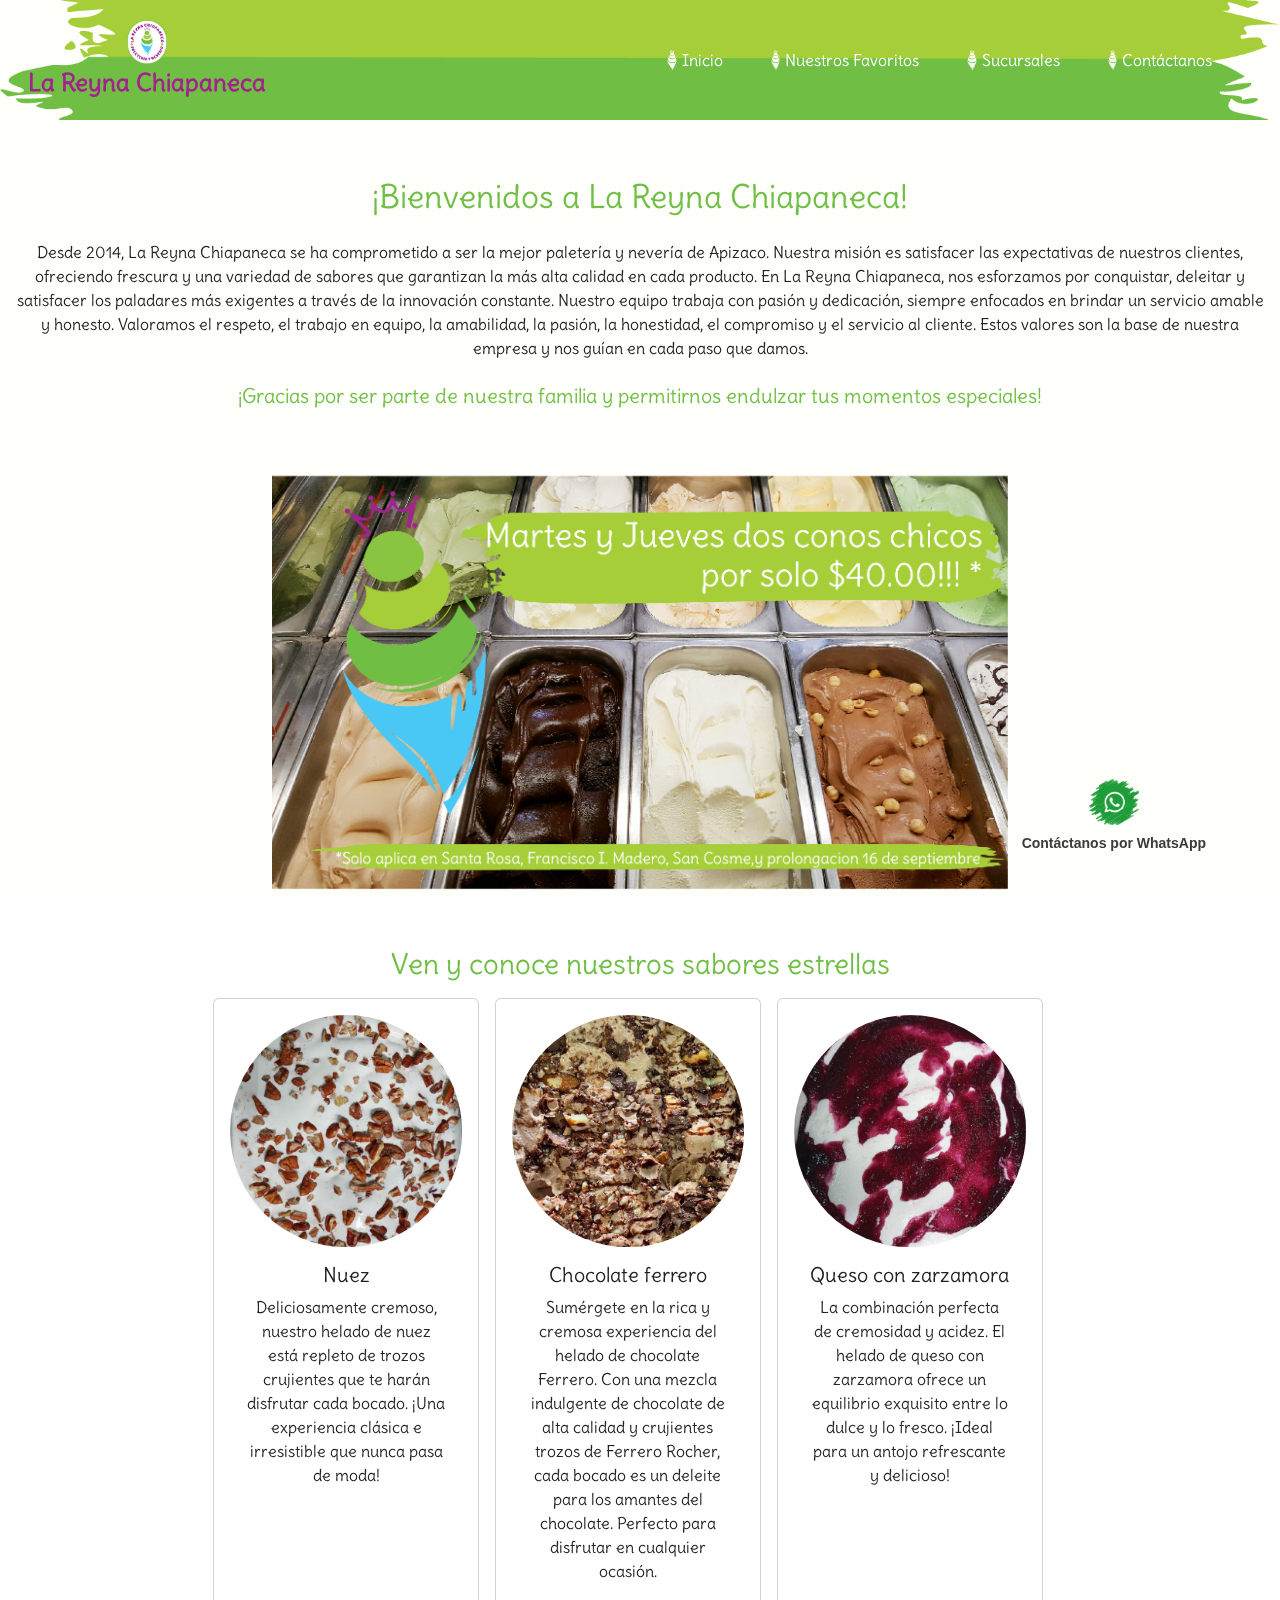
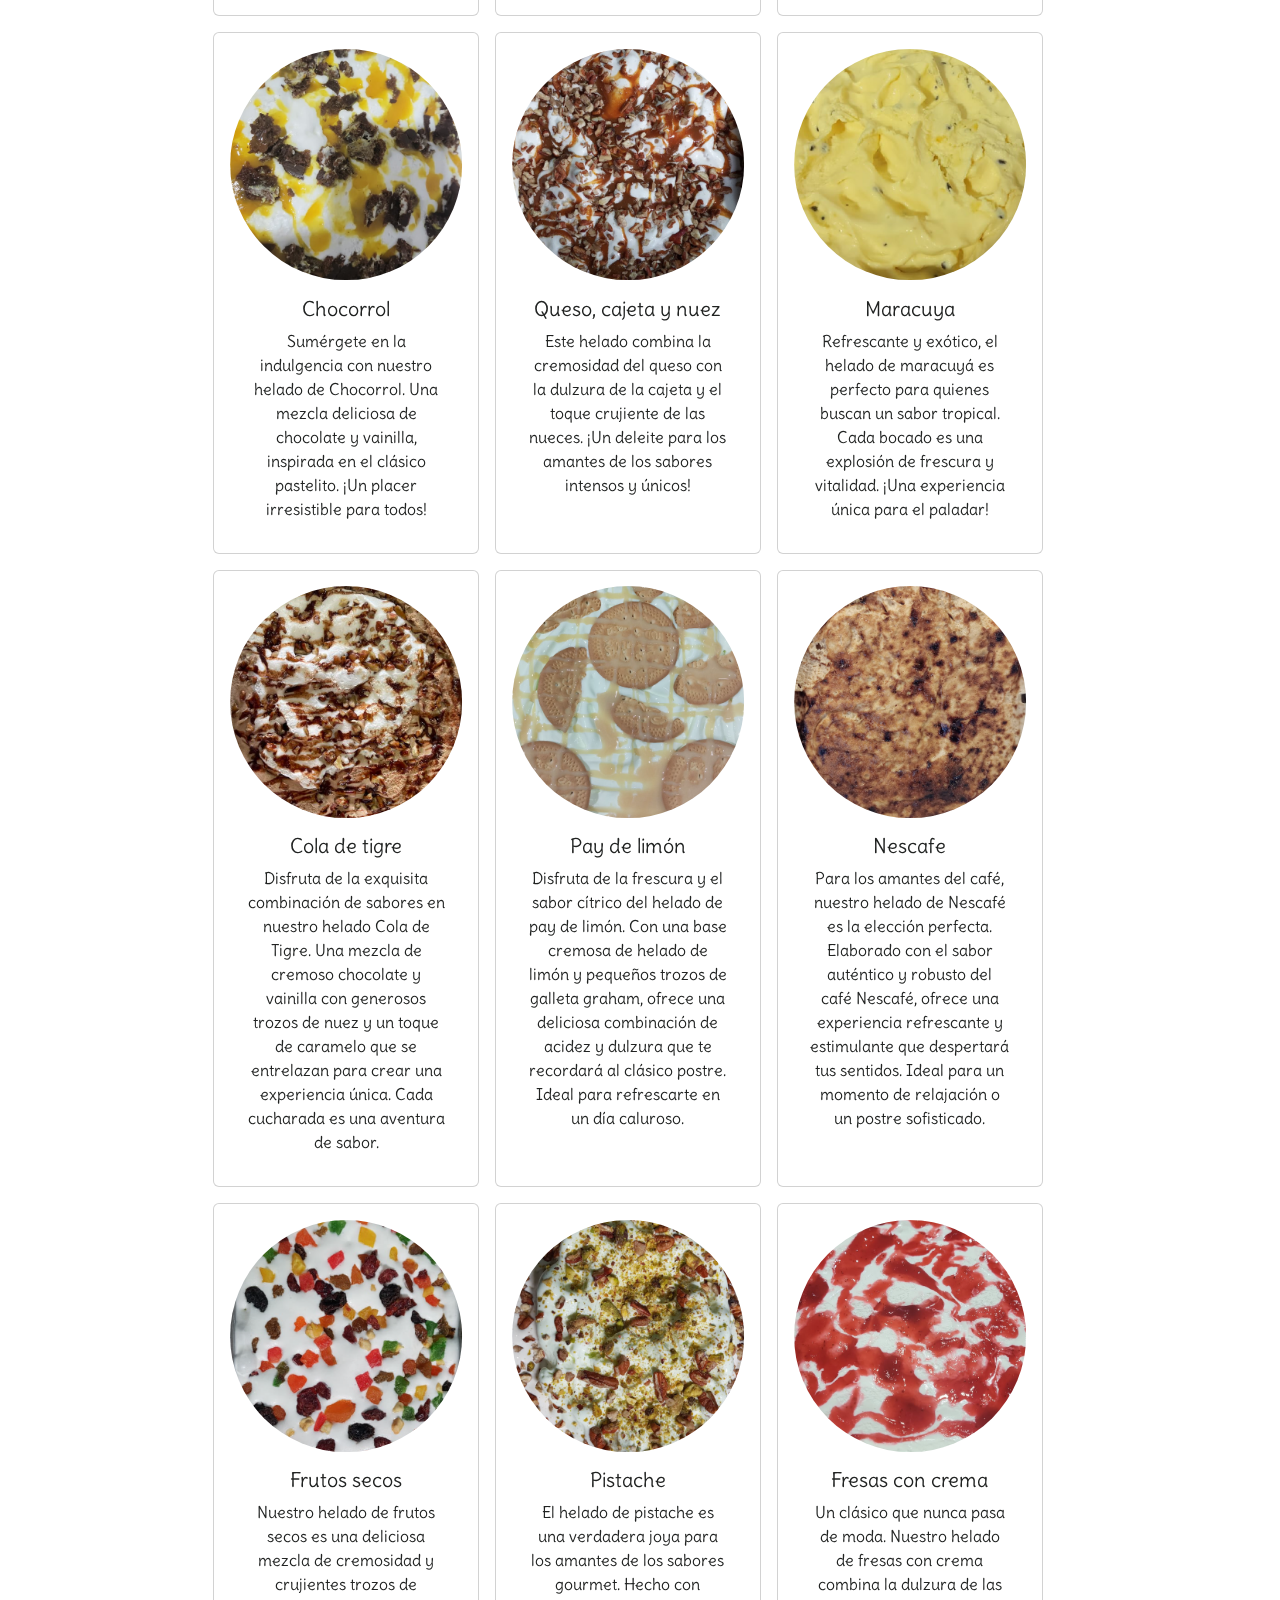
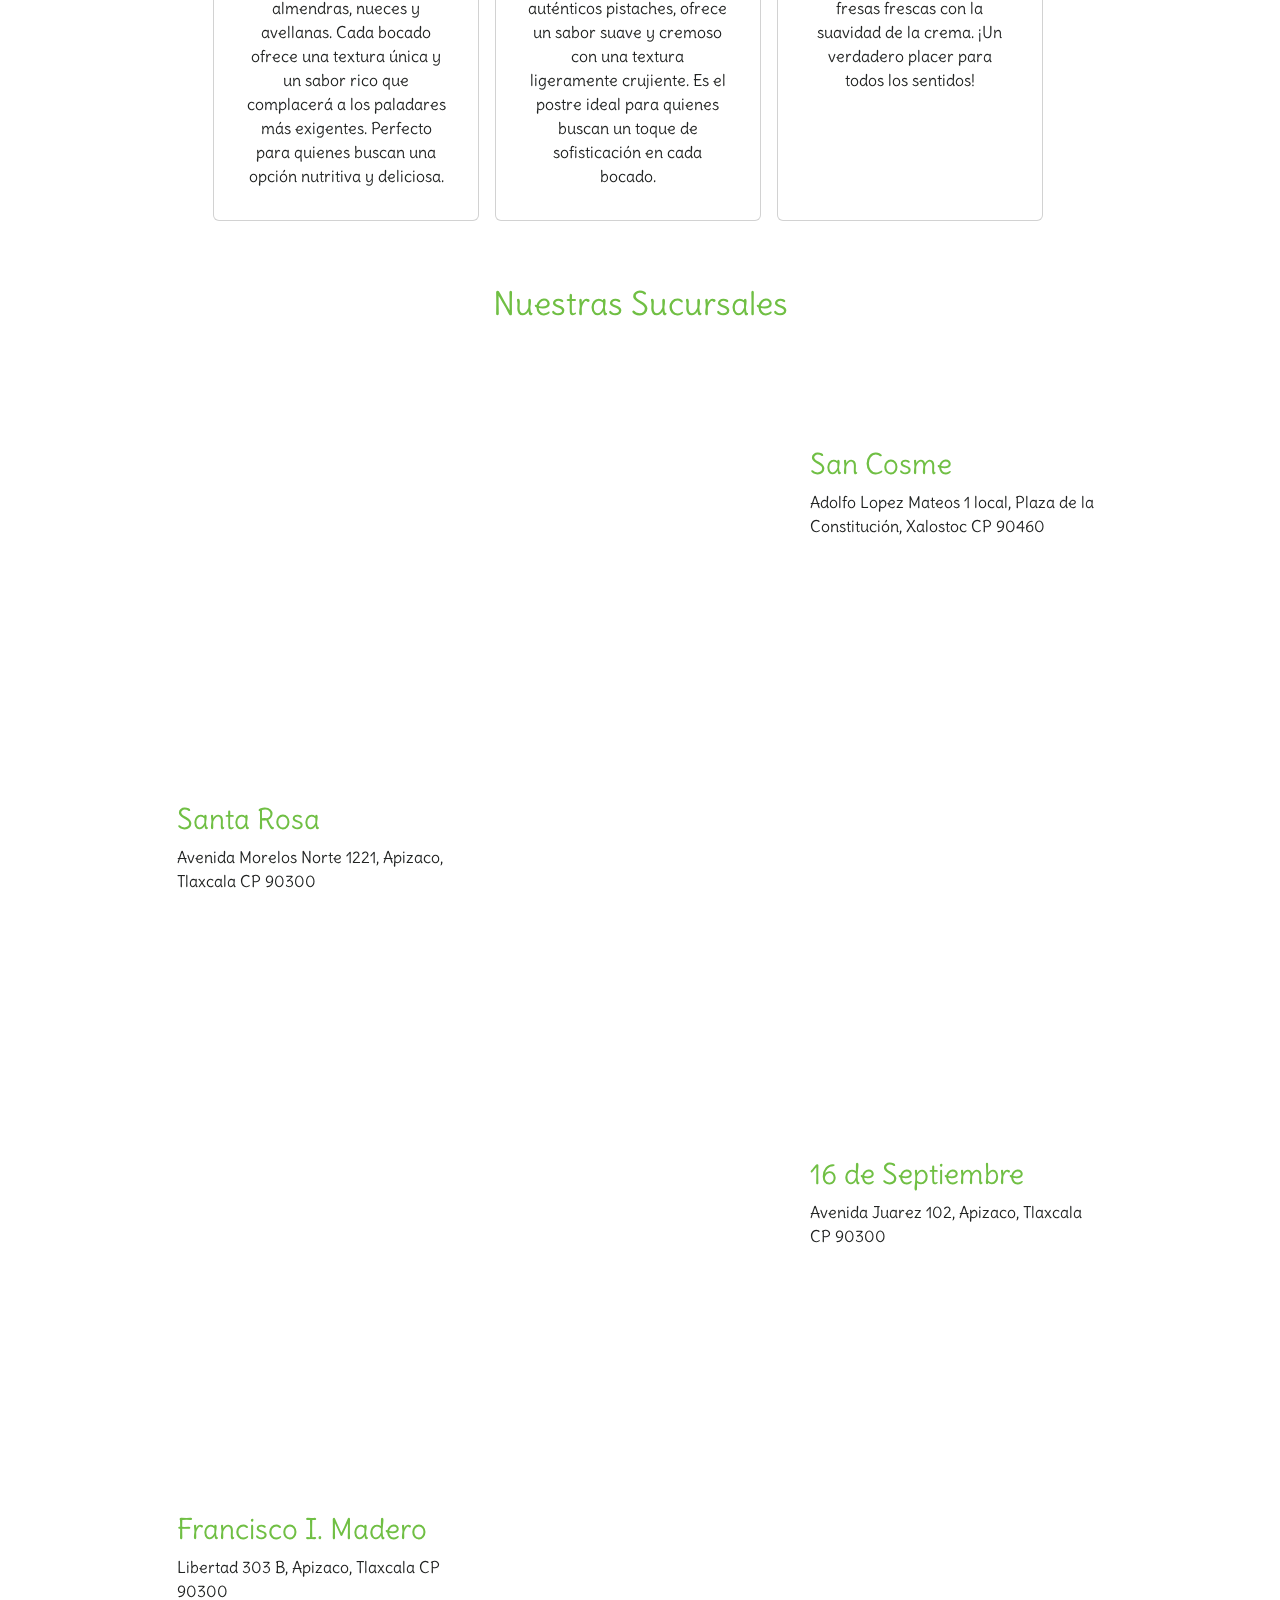
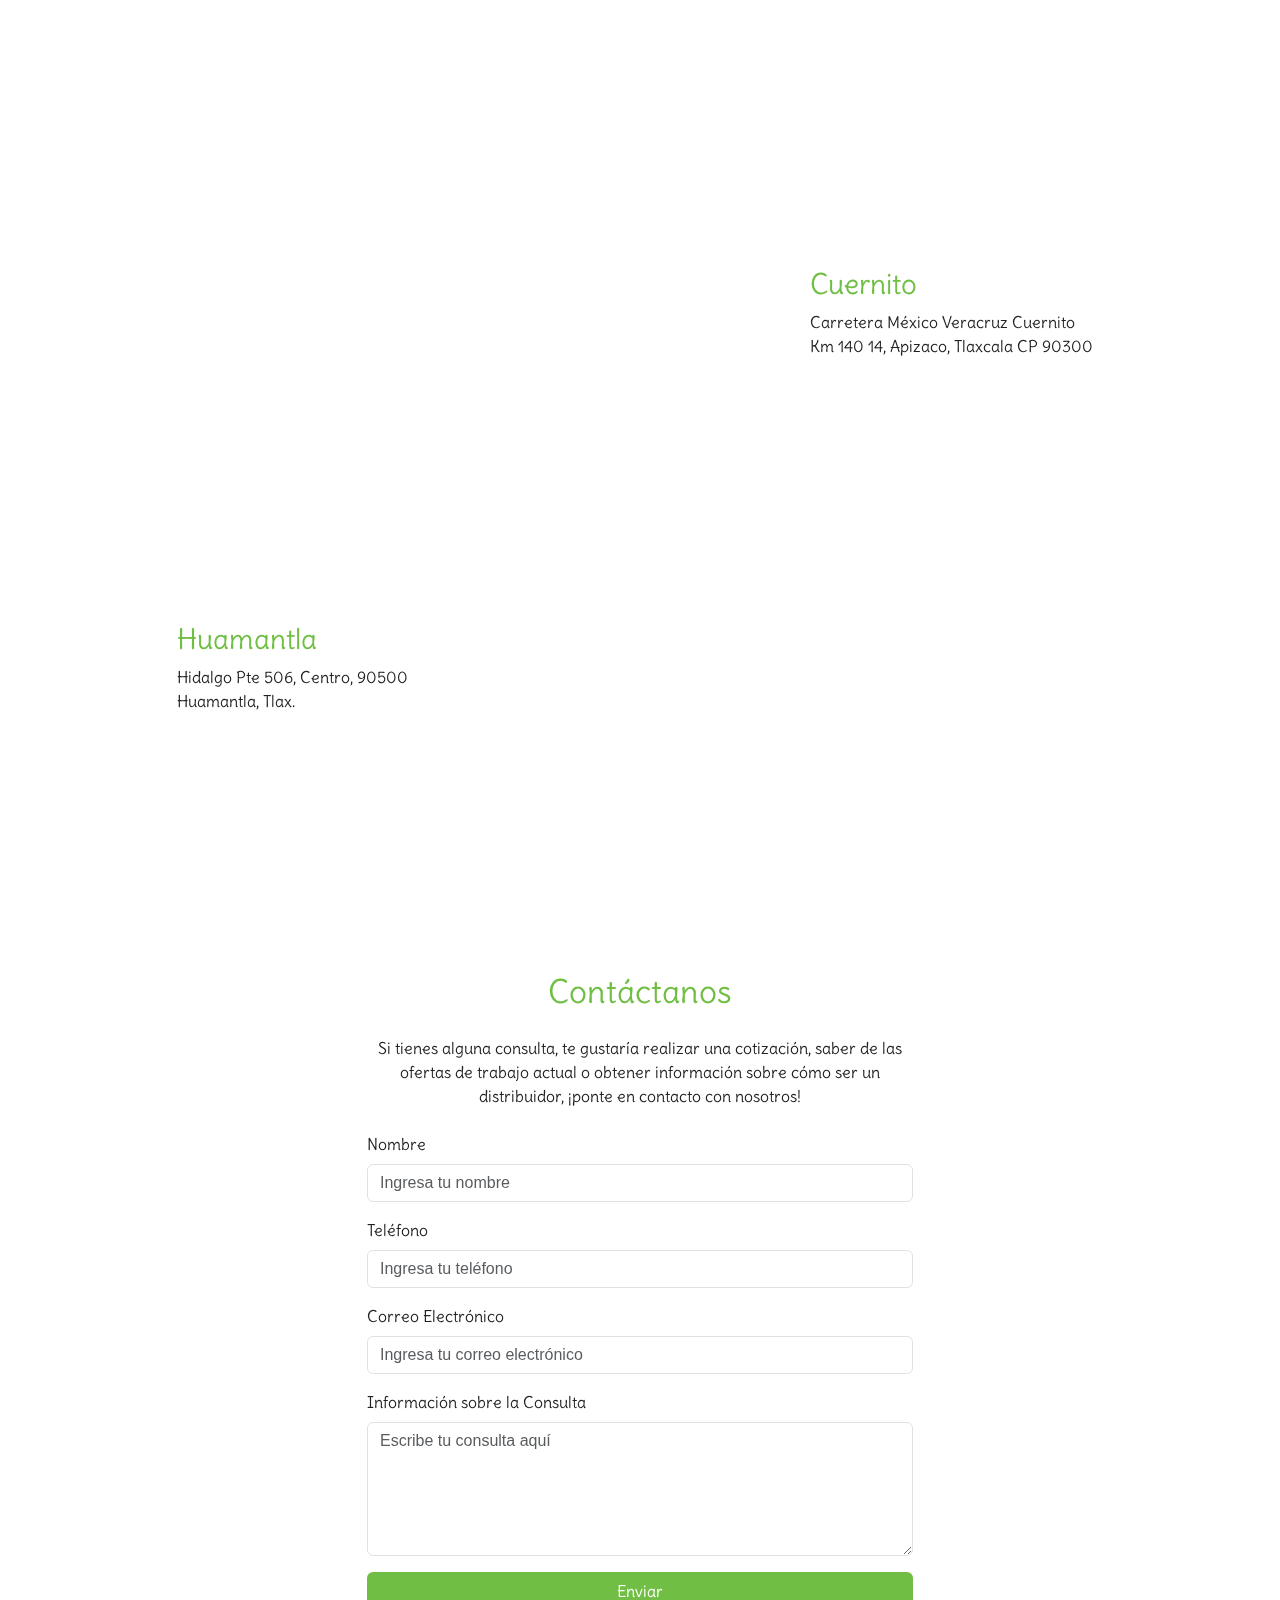
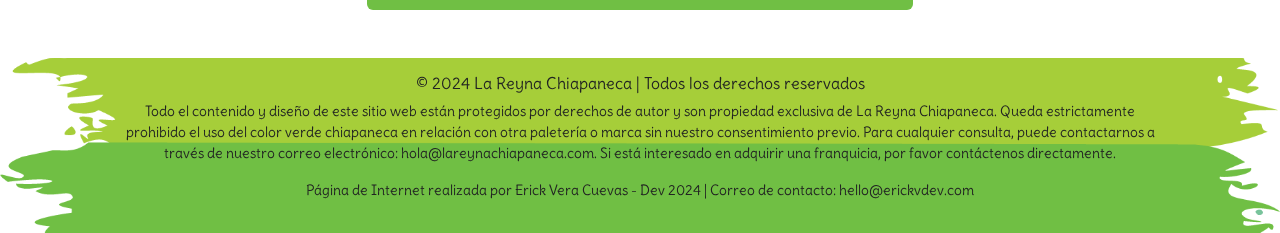
==== index.html @ 4be5231c "Agregando estilos de tipografias" ====
<!DOCTYPE html>
<html lang="en">
  <head>
    <meta charset="UTF-8" />
    <meta name="viewport" content="width=device-width, initial-scale=1.0" />
    <title>La Reyna Chiapaneca</title>
    <link
      rel="icon"
      type="image/png"
      sizes="32x32"
      href="/Images/favicon.png"
    />
    <link
      href="https://cdn.jsdelivr.net/npm/bootstrap@5.3.3/dist/css/bootstrap.min.css"
      rel="stylesheet"
      integrity="sha384-QWTKZyjpPEjISv5WaRU9OFeRpok6YctnYmDr5pNlyT2bRjXh0JMhjY6hW+ALEwIH"
      crossorigin="anonymous"
    />
    <link rel="stylesheet" href="styles/styles.css" />
    <style>
      .card-img-top {
        width: 100%;
        height: auto;
        border-radius: 50%;
        object-fit: cover;
      }
    </style>
  </head>
  <body>
    <nav class="navbar navbar-expand-lg bg-navbar mb-3 ps-3 pe-3 fixed-top">
      <div class="container-fluid">
        <a
          class="navbar-brand d-flex flex-column align-items-center"
          href="index.html"
        >
          <img
            src="/Images/Logo la reyna chiapaneca.png"
            alt="Logo"
            class="d-inline-block"
            style="width: 40px; height: auto"
          />
          <span class="top-text delius-regular">La Reyna Chiapaneca</span>
        </a>
        <button
          class="navbar-toggler"
          type="button"
          data-bs-toggle="collapse"
          data-bs-target="#navbarNav"
          aria-controls="navbarNav"
          aria-expanded="false"
          aria-label="Toggle navigation"
        >
          <span class="navbar-toggler-icon"></span>
        </button>
        <div
          class="collapse navbar-collapse justify-content-end"
          id="navbarNav"
        >
          <ul class="navbar-nav m-3">
            <li class="nav-item">
              <a
                class="nav-link text-white playwrite-ar-nav m-3"
                aria-current="page"
                href="index.html"
              >
                <img
                  src="/Images/Logo vector FEFFFA.png"
                  alt="Inicio"
                  style="height: 20px; margin-right: 5px"
                />
                Inicio
              </a>
            </li>
            <li class="nav-item">
              <a
                class="nav-link text-white playwrite-ar-nav m-3"
                href="#ourFavourites"
              >
                <img
                  src="/Images/Logo vector FEFFFA.png"
                  alt="Nuestros Favoritos"
                  style="height: 20px; margin-right: 5px"
                />
                Nuestros Favoritos
              </a>
            </li>
            <li class="nav-item">
              <a
                class="nav-link text-white playwrite-ar-nav m-3"
                href="#sucursales"
              >
                <img
                  src="/Images/Logo vector FEFFFA.png"
                  alt="Sucursales"
                  style="height: 20px; margin-right: 5px"
                />
                Sucursales
              </a>
            </li>
            <li class="nav-item">
              <a
                class="nav-link text-white playwrite-ar-nav m-3"
                href="#contactanos"
              >
                <img
                  src="/Images/Logo vector FEFFFA.png"
                  alt="Contáctanos"
                  style="height: 20px; margin-right: 5px"
                />
                Contáctanos
              </a>
            </li>
          </ul>
        </div>
      </div>
    </nav>

    <article class="content-with-margin">
      <div class="container-fluid p-3">
        <h2 class="text-center delius-regular mb-4">
          ¡Bienvenidos a La Reyna Chiapaneca!
        </h2>
        <p class="text-center delius-subtitle mb-4">
          Desde 2014, La Reyna Chiapaneca se ha comprometido a ser la mejor
          paletería y nevería de Apizaco. Nuestra misión es satisfacer las
          expectativas de nuestros clientes, ofreciendo frescura y una variedad
          de sabores que garantizan la más alta calidad en cada producto. En La
          Reyna Chiapaneca, nos esforzamos por conquistar, deleitar y satisfacer
          los paladares más exigentes a través de la innovación constante.
          Nuestro equipo trabaja con pasión y dedicación, siempre enfocados en
          brindar un servicio amable y honesto. Valoramos el respeto, el trabajo
          en equipo, la amabilidad, la pasión, la honestidad, el compromiso y el
          servicio al cliente. Estos valores son la base de nuestra empresa y
          nos guían en cada paso que damos.
        </p>
        <h5 class="text-center delius-regular">
          ¡Gracias por ser parte de nuestra familia y permitirnos endulzar tus
          momentos especiales!
        </h5>
      </div>
    </article>

    <section>
      <!--Fondo de bolas de helado-->
      <div class="background">
        <div class="ice-cream-ball"></div>
        <div class="ice-cream-ball"></div>
        <div class="ice-cream-ball"></div>
        <div class="ice-cream-ball"></div>
        <div class="ice-cream-ball"></div>
      </div>
      <div class="container">
        <div class="row justify-content-center">
          <div class="col-12 col-md-8">
            <!-- Carrusel de imágenes -->
            <div
              id="carouselExampleSlidesOnly"
              class="carousel slide"
              data-bs-ride="carousel"
            >
              <div class="carousel-inner">
                <div class="carousel-item active">
                  <img
                    class="d-block w-100"
                    src="/Images/Banner de publicidad.png"
                    alt="First slide"
                  />
                </div>
                <div class="carousel-item">
                  <img
                    class="d-block w-100"
                    src="/Images/Banner de publicidad cuernito.png"
                    alt="Second slide"
                  />
                </div>
                <div class="carousel-item">
                  <img
                    class="d-block w-100"
                    src="/Images/Banner de publicidad francisco.png"
                    alt="Third slide"
                  />
                </div>
                <div class="carousel-item">
                  <img
                    class="d-block w-100"
                    src="/Images/Banner de publicidad huamantla.png"
                    alt="Fourth slide"
                  />
                </div>
                <div class="carousel-item">
                  <img
                    class="d-block w-100"
                    src="/Images/Banner de publicidad santa rosa.png"
                    alt="Fifth slide"
                  />
                </div>
              </div>
            </div>
          </div>
        </div>
      </div>
    </section>

    <section class="container-fluid p-0 mb-3" id="ourFavourites">
      <h3 class="m-3 text-center delius-regular">
        Ven y conoce nuestros sabores estrellas
      </h3>
      <div class="row justify-content-center">
        <div class="col-12 col-md-8">
          <div class="row row-cols-1 row-cols-md-2 row-cols-lg-3 g-3">
            <div class="col">
              <div class="card h-100 text-center p-3">
                <div class="card-img-top-wrapper">
                  <img src="/Images/Nuez.png" class="card-img-top" alt="Nuez" />
                </div>
                <div class="card-body">
                  <h5 class="card-title delius-subtitle">Nuez</h5>
                  <p class="card-text delius-p">
                    Deliciosamente cremoso, nuestro helado de nuez está repleto
                    de trozos crujientes que te harán disfrutar cada bocado.
                    ¡Una experiencia clásica e irresistible que nunca pasa de
                    moda!
                  </p>
                </div>
              </div>
            </div>
            <div class="col">
              <div class="card h-100 text-center p-3">
                <div class="card-img-top-wrapper">
                  <img
                    src="/Images/Chocolate ferrero.png"
                    class="card-img-top"
                    alt="Chocolate ferrero"
                  />
                </div>
                <div class="card-body">
                  <h5 class="card-title delius-subtitle">Chocolate ferrero</h5>
                  <p class="card-text delius-p">
                    Sumérgete en la rica y cremosa experiencia del helado de
                    chocolate Ferrero. Con una mezcla indulgente de chocolate de
                    alta calidad y crujientes trozos de Ferrero Rocher, cada
                    bocado es un deleite para los amantes del chocolate.
                    Perfecto para disfrutar en cualquier ocasión.
                  </p>
                </div>
              </div>
            </div>
            <div class="col">
              <div class="card h-100 text-center p-3">
                <div class="card-img-top-wrapper">
                  <img
                    src="/Images/Queso con zarzamora.png"
                    class="card-img-top"
                    alt="Queso con zarzamora"
                  />
                </div>
                <div class="card-body">
                  <h5 class="card-title delius-subtitle">
                    Queso con zarzamora
                  </h5>
                  <p class="card-text delius-p">
                    La combinación perfecta de cremosidad y acidez. El helado de
                    queso con zarzamora ofrece un equilibrio exquisito entre lo
                    dulce y lo fresco. ¡Ideal para un antojo refrescante y
                    delicioso!
                  </p>
                </div>
              </div>
            </div>
            <div class="col">
              <div class="card h-100 text-center p-3">
                <div class="card-img-top-wrapper">
                  <img
                    src="/Images/Chocorrol.png"
                    class="card-img-top"
                    alt="Chocorrol"
                  />
                </div>
                <div class="card-body">
                  <h5 class="card-title delius-subtitle">Chocorrol</h5>
                  <p class="card-text delius-p">
                    Sumérgete en la indulgencia con nuestro helado de Chocorrol.
                    Una mezcla deliciosa de chocolate y vainilla, inspirada en
                    el clásico pastelito. ¡Un placer irresistible para todos!
                  </p>
                </div>
              </div>
            </div>
            <div class="col">
              <div class="card h-100 text-center p-3">
                <div class="card-img-top-wrapper">
                  <img
                    src="/Images/Queso cajeta y nuez.png"
                    class="card-img-top"
                    alt="Queso, cajeta y nuez"
                  />
                </div>
                <div class="card-body">
                  <h5 class="card-title delius-subtitle">
                    Queso, cajeta y nuez
                  </h5>
                  <p class="card-text delius-p">
                    Este helado combina la cremosidad del queso con la dulzura
                    de la cajeta y el toque crujiente de las nueces. ¡Un deleite
                    para los amantes de los sabores intensos y únicos!
                  </p>
                </div>
              </div>
            </div>
            <div class="col">
              <div class="card h-100 text-center p-3">
                <div class="card-img-top-wrapper">
                  <img
                    src="/Images/Maracuya.png"
                    class="card-img-top"
                    alt="Maracuya"
                  />
                </div>
                <div class="card-body">
                  <h5 class="card-title delius-subtitle">Maracuya</h5>
                  <p class="card-text delius-p">
                    Refrescante y exótico, el helado de maracuyá es perfecto
                    para quienes buscan un sabor tropical. Cada bocado es una
                    explosión de frescura y vitalidad. ¡Una experiencia única
                    para el paladar!
                  </p>
                </div>
              </div>
            </div>
            <div class="col">
              <div class="card h-100 text-center p-3">
                <div class="card-img-top-wrapper">
                  <img
                    src="/Images/Cola de tigre.png"
                    class="card-img-top"
                    alt="Cola de tigre"
                  />
                </div>
                <div class="card-body">
                  <h5 class="card-title delius-subtitle">Cola de tigre</h5>
                  <p class="card-text delius-p">
                    Disfruta de la exquisita combinación de sabores en nuestro
                    helado Cola de Tigre. Una mezcla de cremoso chocolate y
                    vainilla con generosos trozos de nuez y un toque de caramelo
                    que se entrelazan para crear una experiencia única. Cada
                    cucharada es una aventura de sabor.
                  </p>
                </div>
              </div>
            </div>
            <div class="col">
              <div class="card h-100 text-center p-3">
                <div class="card-img-top-wrapper">
                  <img
                    src="/Images/Pay de limon.png"
                    class="card-img-top"
                    alt="Pay de limón"
                  />
                </div>
                <div class="card-body">
                  <h5 class="card-title delius-subtitle">Pay de limón</h5>
                  <p class="card-text delius-p">
                    Disfruta de la frescura y el sabor cítrico del helado de pay
                    de limón. Con una base cremosa de helado de limón y pequeños
                    trozos de galleta graham, ofrece una deliciosa combinación
                    de acidez y dulzura que te recordará al clásico postre.
                    Ideal para refrescarte en un día caluroso.
                  </p>
                </div>
              </div>
            </div>
            <div class="col">
              <div class="card h-100 text-center p-3">
                <div class="card-img-top-wrapper">
                  <img
                    src="/Images/Nescafe.png"
                    class="card-img-top"
                    alt="Nescafe"
                  />
                </div>
                <div class="card-body">
                  <h5 class="card-title delius-subtitle">Nescafe</h5>
                  <p class="card-text delius-p">
                    Para los amantes del café, nuestro helado de Nescafé es la
                    elección perfecta. Elaborado con el sabor auténtico y
                    robusto del café Nescafé, ofrece una experiencia refrescante
                    y estimulante que despertará tus sentidos. Ideal para un
                    momento de relajación o un postre sofisticado.
                  </p>
                </div>
              </div>
            </div>
            <div class="col">
              <div class="card h-100 text-center p-3">
                <div class="card-img-top-wrapper">
                  <img
                    src="/Images/Frutos secos.png"
                    class="card-img-top"
                    alt="Frutos secos"
                  />
                </div>
                <div class="card-body">
                  <h5 class="card-title delius-subtitle">Frutos secos</h5>
                  <p class="card-text delius-p">
                    Nuestro helado de frutos secos es una deliciosa mezcla de
                    cremosidad y crujientes trozos de almendras, nueces y
                    avellanas. Cada bocado ofrece una textura única y un sabor
                    rico que complacerá a los paladares más exigentes. Perfecto
                    para quienes buscan una opción nutritiva y deliciosa.
                  </p>
                </div>
              </div>
            </div>
            <div class="col">
              <div class="card h-100 text-center p-3">
                <div class="card-img-top-wrapper">
                  <img
                    src="/Images/Pistache.png"
                    class="card-img-top"
                    alt="Pistache"
                  />
                </div>
                <div class="card-body">
                  <h5 class="card-title delius-subtitle">Pistache</h5>
                  <p class="card-text delius-p">
                    El helado de pistache es una verdadera joya para los amantes
                    de los sabores gourmet. Hecho con auténticos pistaches,
                    ofrece un sabor suave y cremoso con una textura ligeramente
                    crujiente. Es el postre ideal para quienes buscan un toque
                    de sofisticación en cada bocado.
                  </p>
                </div>
              </div>
            </div>
            <div class="col">
              <div class="card h-100 text-center p-3">
                <div class="card-img-top-wrapper">
                  <img
                    src="/Images/Fresas con crema.png"
                    class="card-img-top"
                    alt="Fresas con crema"
                  />
                </div>
                <div class="card-body">
                  <h5 class="card-title delius-subtitle">Fresas con crema</h5>
                  <p class="card-text delius-p">
                    Un clásico que nunca pasa de moda. Nuestro helado de fresas
                    con crema combina la dulzura de las fresas frescas con la
                    suavidad de la crema. ¡Un verdadero placer para todos los
                    sentidos!
                  </p>
                </div>
              </div>
            </div>
          </div>
        </div>
      </div>
    </section>
    <!--Seccion de sucursales-->
    <section id="sucursales" class="py-5">
      <div class="container">
        <h2 class="text-center delius-regular mb-4">Nuestras Sucursales</h2>

        <!-- Sucursal 1 -->
        <div class="row justify-content-center mb-5">
          <div class="col-10">
            <div class="row align-items-center">
              <div class="col-12 col-md-8">
                <iframe
                  src="https://www.google.com/maps/embed?pb=!1m18!1m12!1m3!1d7525.938939568206!2d-98.12871974999996!3d19.413725049999996!2m3!1f0!2f0!3f0!3m2!1i1024!2i768!4f13.1!3m3!1m2!1s0x85d01f8b83e2cb17%3A0xc6827fc3a3e13db0!2sAdolfo%20L%C3%B3pez%20Mateos%2C%2090342%20Cdad.%20de%20Apizaco%2C%20Tlax.!5e0!3m2!1ses!2smx!4v1722622047874!5m2!1ses!2smx"
                  width="600"
                  height="300"
                  style="border: 0"
                  allowfullscreen=""
                  loading="lazy"
                  referrerpolicy="no-referrer-when-downgrade"
                ></iframe>
              </div>
              <div class="col-12 col-md-4">
                <h3 class="delius-regular">San Cosme</h3>
                <p class="delius-subtitle">
                  Adolfo Lopez Mateos 1 local, Plaza de la Constitución,
                  Xalostoc CP 90460
                </p>
              </div>
            </div>
          </div>
        </div>

        <!-- Sucursal 2 -->
        <div class="row justify-content-center mb-5">
          <div class="col-10">
            <div class="row align-items-center">
              <div class="col-12 col-md-8 order-md-2">
                <iframe
                  src="https://www.google.com/maps/embed?pb=!1m18!1m12!1m3!1d3762.8380821812593!2d-98.13770882395852!3d19.4194007411007!2m3!1f0!2f0!3f0!3m2!1i1024!2i768!4f13.1!3m3!1m2!1s0x85d0202798e5c421%3A0xbca77f71d0ec7fa9!2sAv.%20Morelos%201221%2C%2020%20de%20Noviembre%2C%2090341%20Cdad.%20de%20Apizaco%2C%20Tlax.!5e0!3m2!1ses!2smx!4v1722622196279!5m2!1ses!2smx"
                  width="600"
                  height="300"
                  style="border: 0"
                  allowfullscreen=""
                  loading="lazy"
                  referrerpolicy="no-referrer-when-downgrade"
                ></iframe>
              </div>
              <div class="col-12 col-md-4 order-md-1">
                <h3 class="delius-regular">Santa Rosa</h3>
                <p class="delius-subtitle">
                  Avenida Morelos Norte 1221, Apizaco, Tlaxcala CP 90300
                </p>
              </div>
            </div>
          </div>
        </div>

        <!-- Sucursal 3 -->
        <div class="row justify-content-center mb-5">
          <div class="col-10">
            <div class="row align-items-center">
              <div class="col-12 col-md-8">
                <iframe
                  src="https://www.google.com/maps/embed?pb=!1m18!1m12!1m3!1d3762.934891005341!2d-98.14095842395847!3d19.415218941234127!2m3!1f0!2f0!3f0!3m2!1i1024!2i768!4f13.1!3m3!1m2!1s0x85d0202144933db1%3A0x2da64d258f52055a!2sAv%20Ju%C3%A1rez%20102%2C%20Centro%2C%2090300%20Cdad.%20de%20Apizaco%2C%20Tlax.!5e0!3m2!1ses!2smx!4v1722622337980!5m2!1ses!2smx"
                  width="600"
                  height="300"
                  style="border: 0"
                  allowfullscreen=""
                  loading="lazy"
                  referrerpolicy="no-referrer-when-downgrade"
                ></iframe>
              </div>
              <div class="col-12 col-md-4">
                <h3 class="delius-regular">16 de Septiembre</h3>
                <p class="delius-subtitle">
                  Avenida Juarez 102, Apizaco, Tlaxcala CP 90300
                </p>
              </div>
            </div>
          </div>
        </div>

        <!-- Sucursal 4 -->
        <div class="row justify-content-center mb-5">
          <div class="col-10">
            <div class="row align-items-center">
              <div class="col-12 col-md-8 order-md-2">
                <iframe
                  src="https://www.google.com/maps/embed?pb=!1m18!1m12!1m3!1d3762.9920945826566!2d-98.14013252395847!3d19.412747541313003!2m3!1f0!2f0!3f0!3m2!1i1024!2i768!4f13.1!3m3!1m2!1s0x85d02021a6c6ea71%3A0x92ec81b2af9e034!2sAv%20Libertad%20303%2C%20Centro%2C%2090300%20Centro%2C%20Tlax.!5e0!3m2!1ses!2smx!4v1722622410488!5m2!1ses!2smx"
                  width="600"
                  height="300"
                  style="border: 0"
                  allowfullscreen=""
                  loading="lazy"
                  referrerpolicy="no-referrer-when-downgrade"
                ></iframe>
              </div>
              <div class="col-12 col-md-4 order-md-1">
                <h3 class="delius-regular">Francisco I. Madero</h3>
                <p class="delius-subtitle">
                  Libertad 303 B, Apizaco, Tlaxcala CP 90300
                </p>
              </div>
            </div>
          </div>
        </div>

        <!-- Sucursal 5 -->
        <div class="row justify-content-center mb-5">
          <div class="col-10">
            <div class="row align-items-center">
              <div class="col-12 col-md-8">
                <iframe
                  src="https://www.google.com/maps/embed?pb=!1m18!1m12!1m3!1d3763.052197781684!2d-98.17001322395859!3d19.410150541395893!2m3!1f0!2f0!3f0!3m2!1i1024!2i768!4f13.1!3m3!1m2!1s0x85d0207d0b6232b7%3A0x623e468ff309cc09!2sCarr%20M%C3%A9xico-Veracruz%2C%20Tlaxcala!5e0!3m2!1ses!2smx!4v1722622518214!5m2!1ses!2smx"
                  width="600"
                  height="300"
                  style="border: 0"
                  allowfullscreen=""
                  loading="lazy"
                  referrerpolicy="no-referrer-when-downgrade"
                ></iframe>
              </div>
              <div class="col-12 col-md-4">
                <h3 class="delius-regular">Cuernito</h3>
                <p class="delius-subtitle">
                  Carretera México Veracruz Cuernito Km 140 14, Apizaco,
                  Tlaxcala CP 90300
                </p>
              </div>
            </div>
          </div>
        </div>

        <!-- Sucursal 6 -->
        <div class="row justify-content-center mb-5">
          <div class="col-10">
            <div class="row align-items-center">
              <div class="col-12 col-md-8 order-md-2">
                <iframe
                  src="https://www.google.com/maps/embed?pb=!1m18!1m12!1m3!1d15061.184462739824!2d-97.94723824458005!3d19.312952800000023!2m3!1f0!2f0!3f0!3m2!1i1024!2i768!4f13.1!3m3!1m2!1s0x85cffd7958cdc3d1%3A0x63d5794a004b970a!2sKADAMI%20PLAZA!5e0!3m2!1ses!2smx!4v1722888700213!5m2!1ses!2smx"
                  width="600"
                  height="300"
                  style="border: 0"
                  allowfullscreen=""
                  loading="lazy"
                  referrerpolicy="no-referrer-when-downgrade"
                ></iframe>
              </div>
              <div class="col-12 col-md-4 order-md-1">
                <h3 class="delius-regular">Huamantla</h3>
                <p class="delius-subtitle">
                  Hidalgo Pte 506, Centro, 90500 Huamantla, Tlax.
                </p>
              </div>
            </div>
          </div>
        </div>
      </div>
    </section>

    <!--Seccion de contactanos-->
    <section class="container mt-5 mb-5" id="contactanos">
      <div class="row justify-content-center">
        <div class="col-12 col-md-8 col-lg-6">
          <h2 class="text-center mb-4 delius-regular">Contáctanos</h2>
          <p class="text-center delius-p mb-4">
            Si tienes alguna consulta, te gustaría realizar una cotización,
            saber de las ofertas de trabajo actual o obtener información sobre
            cómo ser un distribuidor, ¡ponte en contacto con nosotros!
          </p>
          <form>
            <div class="mb-3">
              <label for="nombre" class="form-label delius-subtitle"
                >Nombre</label
              >
              <input
                type="text"
                class="form-control"
                id="nombre"
                placeholder="Ingresa tu nombre"
                required
              />
            </div>
            <div class="mb-3">
              <label for="telefono" class="form-label delius-subtitle"
                >Teléfono</label
              >
              <input
                type="tel"
                class="form-control"
                id="telefono"
                placeholder="Ingresa tu teléfono"
                required
              />
            </div>
            <div class="mb-3">
              <label for="correo" class="form-label delius-subtitle"
                >Correo Electrónico</label
              >
              <input
                type="email"
                class="form-control"
                id="correo"
                placeholder="Ingresa tu correo electrónico"
                required
              />
            </div>
            <div class="mb-3">
              <label for="consulta" class="form-label delius-subtitle"
                >Información sobre la Consulta</label
              >
              <textarea
                class="form-control"
                id="consulta"
                rows="5"
                placeholder="Escribe tu consulta aquí"
                required
              ></textarea>
            </div>
            <div class="text-center">
              <button type="submit" class="btn btn-send delius-regular">
                Enviar
              </button>
            </div>
          </form>
        </div>
      </div>
    </section>
    <!--Whatsapp contacto -->
    <div class="fixed-whatsapp">
      <a href="https://wa.me/+525564142075" target="_blank">
        <img
          src="/Images/logo whatsapp.png"
          alt="Contáctanos por WhatsApp"
          style="width: 50px"
          class="img-fluid"
        />
      </a>
      <p>Contáctanos por WhatsApp</p>
    </div>

    <footer class="container-fluid bg-navbar py-3">
      <div class="row justify-content-center">
        <div class="col-10 text-center">
          <h6 class="delius-subtitle">
            © 2024 La Reyna Chiapaneca | Todos los derechos reservados
          </h6>
          <p class="small mt-2 delius-p">
            Todo el contenido y diseño de este sitio web están protegidos por
            derechos de autor y son propiedad exclusiva de La Reyna Chiapaneca.
            Queda estrictamente prohibido el uso del color verde chiapaneca en
            relación con otra paletería o marca sin nuestro consentimiento
            previo. Para cualquier consulta, puede contactarnos a través de
            nuestro correo electrónico: hola@lareynachiapaneca.com. Si está
            interesado en adquirir una franquicia, por favor contáctenos
            directamente.
          </p>

          <p class="small delius-p">
            Página de Internet realizada por Erick Vera Cuevas - Dev 2024 |
            Correo de contacto: hello@erickvdev.com
          </p>
        </div>
      </div>
    </footer>

    <script
      src="https://cdn.jsdelivr.net/npm/bootstrap@5.3.3/dist/js/bootstrap.bundle.min.js"
      crossorigin="anonymous"
    ></script>
    <script src="/modules/main.js" type="module"></script>
  </body>
</html>
---- styles/styles.css ----
@charset "UTF-8";
@import url("https://fonts.googleapis.com/css2?family=Playwrite+AR:wght@100..400&display=swap");
@import url("https://fonts.googleapis.com/css2?family=Delius&display=swap");
.delius-regular {
  font-family: "Delius", cursive;
  font-weight: 400;
  font-style: normal;
  color: #70BF44;
}

.delius-subtitle {
  font-family: "Delius", cursive;
  font-weight: 200;
  font-style: normal;
  color: #212322;
}

.delius-p {
  font-family: "Delius", cursive;
  font-weight: 150;
  font-style: normal;
  color: #212322;
}

.playwrite-ar-text {
  font-family: "Playwrite AR", serif;
  color: #A6CE39;
}

.playwrite-ar-subtitle {
  font-family: "Playwrite AR", serif;
  font-weight: 400;
  color: #A3238E;
}

.playwrite-ar-nav {
  font-family: "Delius", cursive;
  font-optical-sizing: auto;
  font-weight: 300;
  font-style: normal;
  color: #4AC8F5;
}

* {
  margin: 0;
  padding: 0;
  box-sizing: border-box;
  max-width: 100vw;
}

body {
  margin: 0;
  overflow: auto;
  font-family: Arial, sans-serif;
}

.bg-navbar {
  background-image: url("/Images/Fondo navbar.png");
  background-size: cover;
  background-repeat: no-repeat;
  background-position: center;
}

.top-text {
  color: #A3238E;
  font-size: 1.2em;
  font-weight: bold;
  text-align: center;
}

.nav-link {
  display: flex;
  align-items: center;
}
.nav-link:hover {
  color: #A3238E !important;
}

.nav-link img {
  margin-right: 5px;
}

.fixed-top {
  position: fixed;
  top: 0;
  width: 100%;
  z-index: 1030;
}

.content-with-margin {
  margin-top: 18vh;
}

.carousel-item img {
  width: 100%;
  height: 500px;
  -o-object-fit: contain;
     object-fit: contain;
}

.background {
  position: fixed;
  top: 0;
  left: 0;
  width: 100%;
  height: 100%;
  z-index: -1;
  overflow: hidden;
  background-color: #FEFFFA;
}

.ice-cream-ball {
  position: absolute;
  bottom: 100%;
  border-radius: 50%;
  animation: fall 10s linear infinite;
}

@keyframes fall {
  0% {
    transform: translateY(0) rotate(0deg);
  }
  100% {
    transform: translateY(100vh) rotate(360deg);
  }
}
.ice-cream-ball:nth-child(1) {
  left: 10%;
  background-color: #EFDBA9;
  width: 70px;
  height: 70px;
  animation-delay: 4s;
}

.ice-cream-ball:nth-child(2) {
  left: 30%;
  background-color: #91AE40;
  width: 120px;
  height: 120px;
  animation-delay: 0s;
}

.ice-cream-ball:nth-child(3) {
  left: 50%;
  background-color: #ff69b4;
  width: 90px;
  height: 90px;
  animation-delay: 6s;
}

.ice-cream-ball:nth-child(4) {
  left: 70%;
  background-color: #C8E48F;
  width: 50px;
  height: 50px;
  animation-delay: 8s;
}

.ice-cream-ball:nth-child(5) {
  left: 90%;
  background-color: #844E20;
  width: 160px;
  height: 160px;
  animation-delay: 2s;
}

.content {
  position: relative;
  z-index: 1;
  padding: 20px;
}

h1 {
  text-align: center;
  color: #333;
}

.card-img-top-wrapper {
  width: 100%;
  height: 0;
  padding-bottom: 100%;
  position: relative;
}

.card-img-top {
  position: absolute;
  top: 50%;
  left: 50%;
  width: 100%;
  height: 100%;
  -o-object-fit: cover;
     object-fit: cover;
  transform: translate(-50%, -50%);
  border-radius: 50%;
}

.row-cols-lg-4 .col:nth-last-child(-n+3) {
  margin-left: auto;
  margin-right: auto;
}

.btn-send {
  background-color: #70BF44;
  color: #FEFFFA;
  width: 100%;
}

.fixed-whatsapp {
  position: fixed;
  bottom: 20px; /* Ajusta el espacio desde el borde inferior según tus necesidades */
  right: 5vw; /* Ajusta el espacio desde el borde derecho según tus necesidades */
  padding: 10px; /* Espacio interno para mejorar la apariencia */
  z-index: 9999; /* Asegura que el elemento esté por encima de otros elementos */
  text-align: center;
  color: #3d3c38;
}

.fixed-whatsapp img {
  width: 50px; /* Tamaño de la imagen */
  height: auto; /* Mantiene la proporción de la imagen */
}

.fixed-whatsapp p {
  margin-top: 8px; /* Espacio entre la imagen y el texto */
  font-size: 14px; /* Tamaño del texto */
  font-weight: bold; /* Peso del texto para hacerlo más visible */
}/*# sourceMappingURL=styles.css.map */
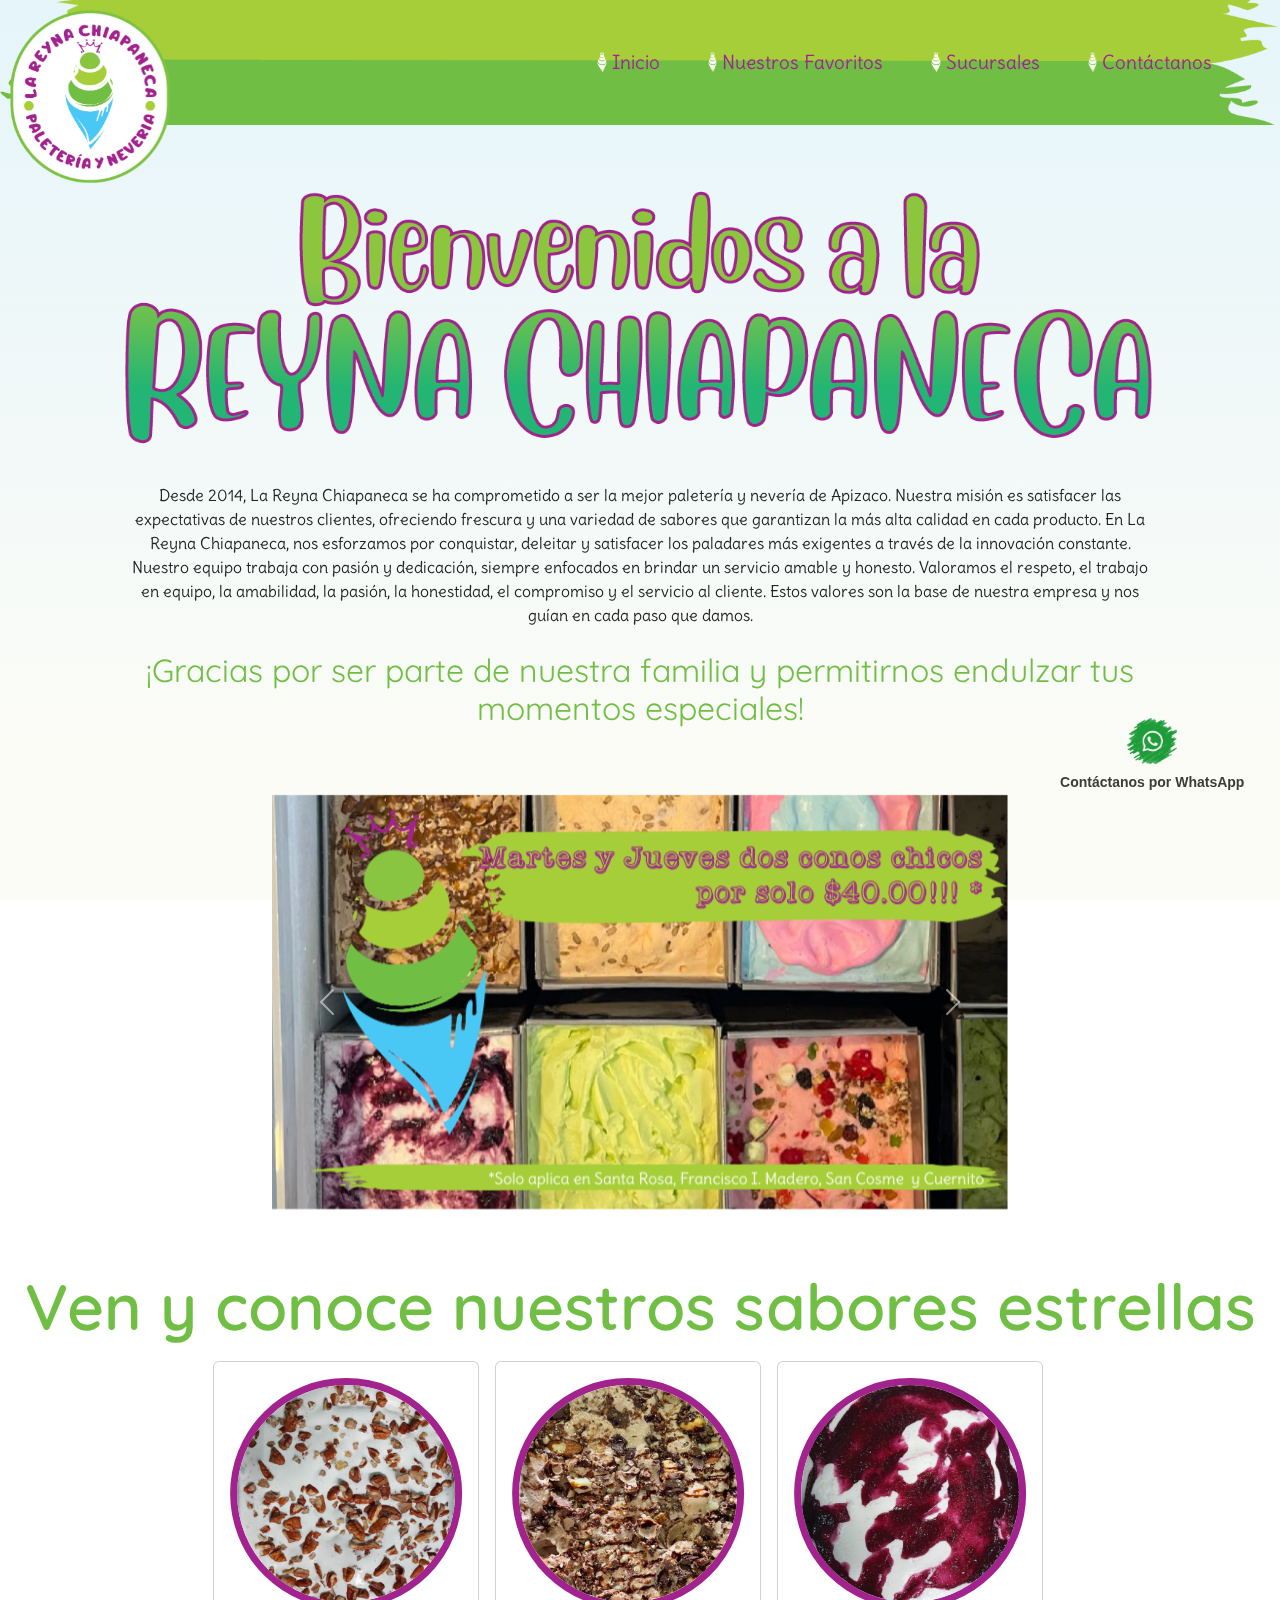
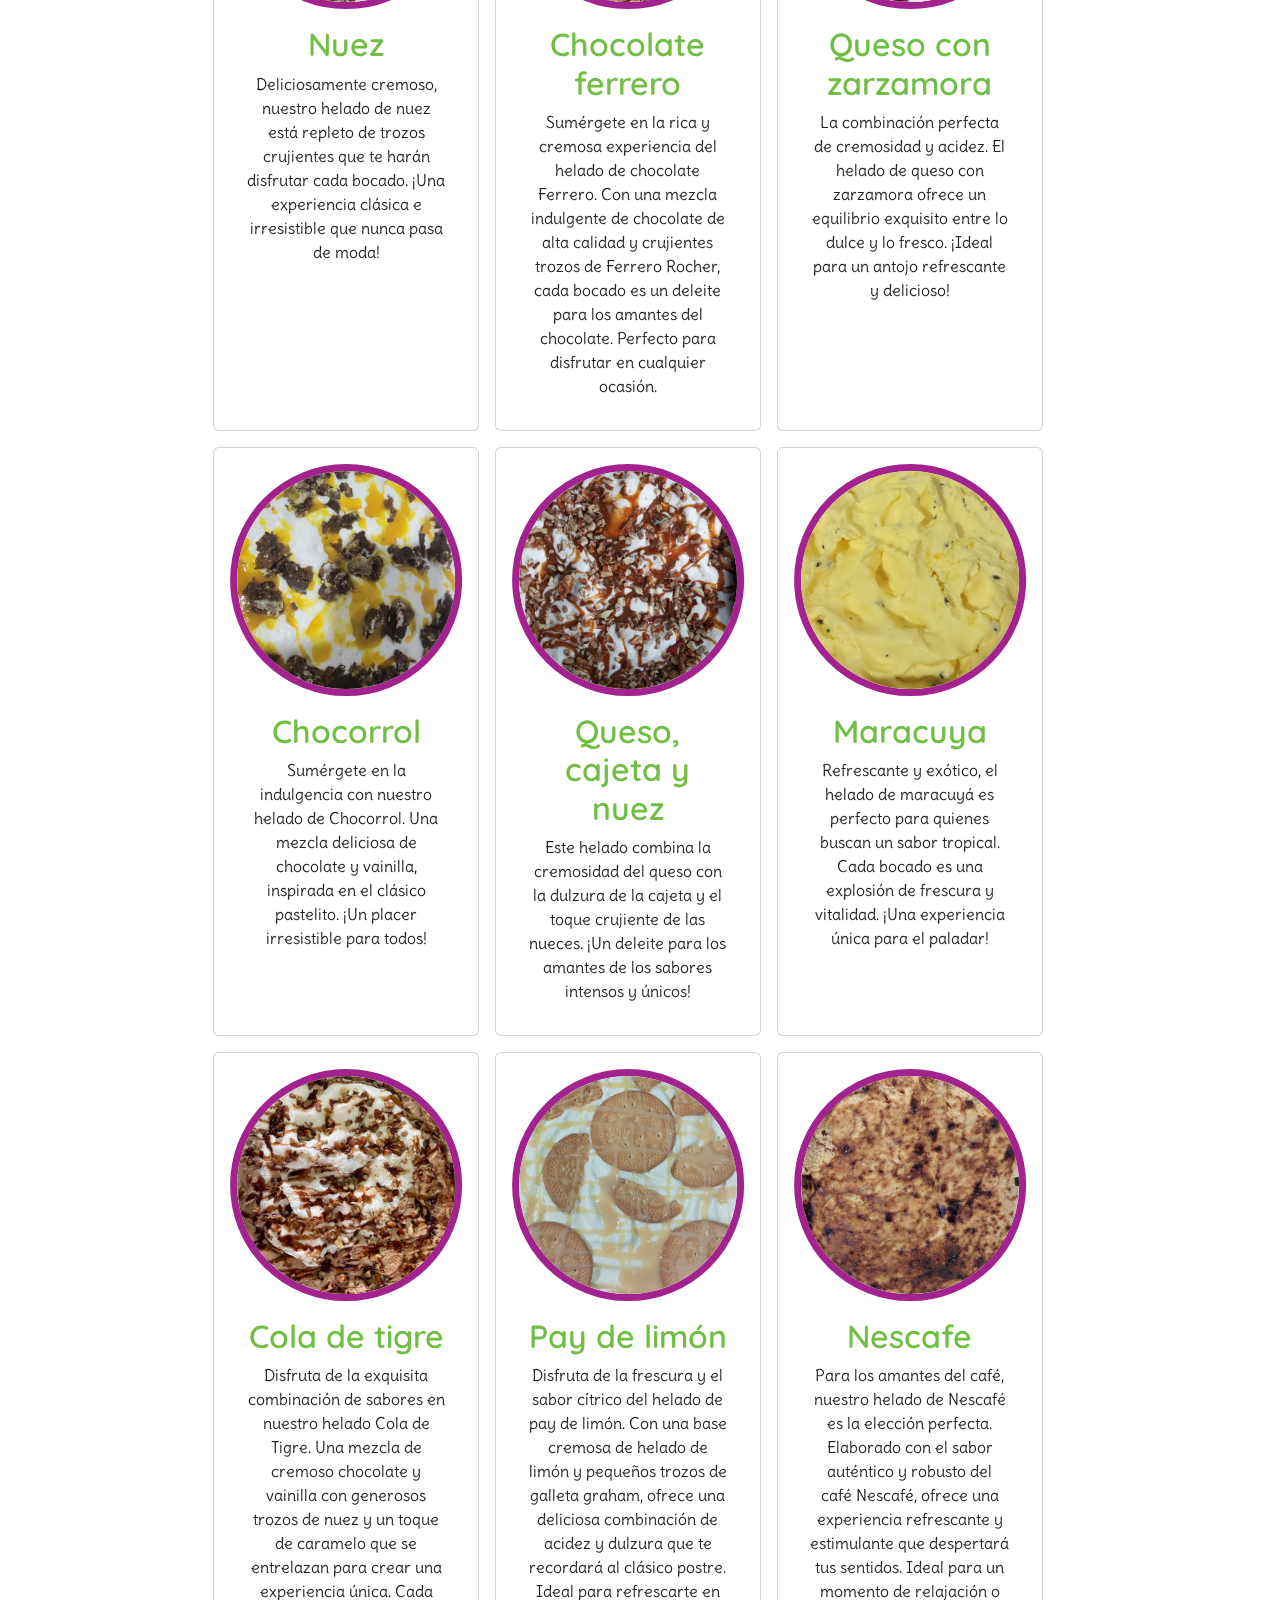
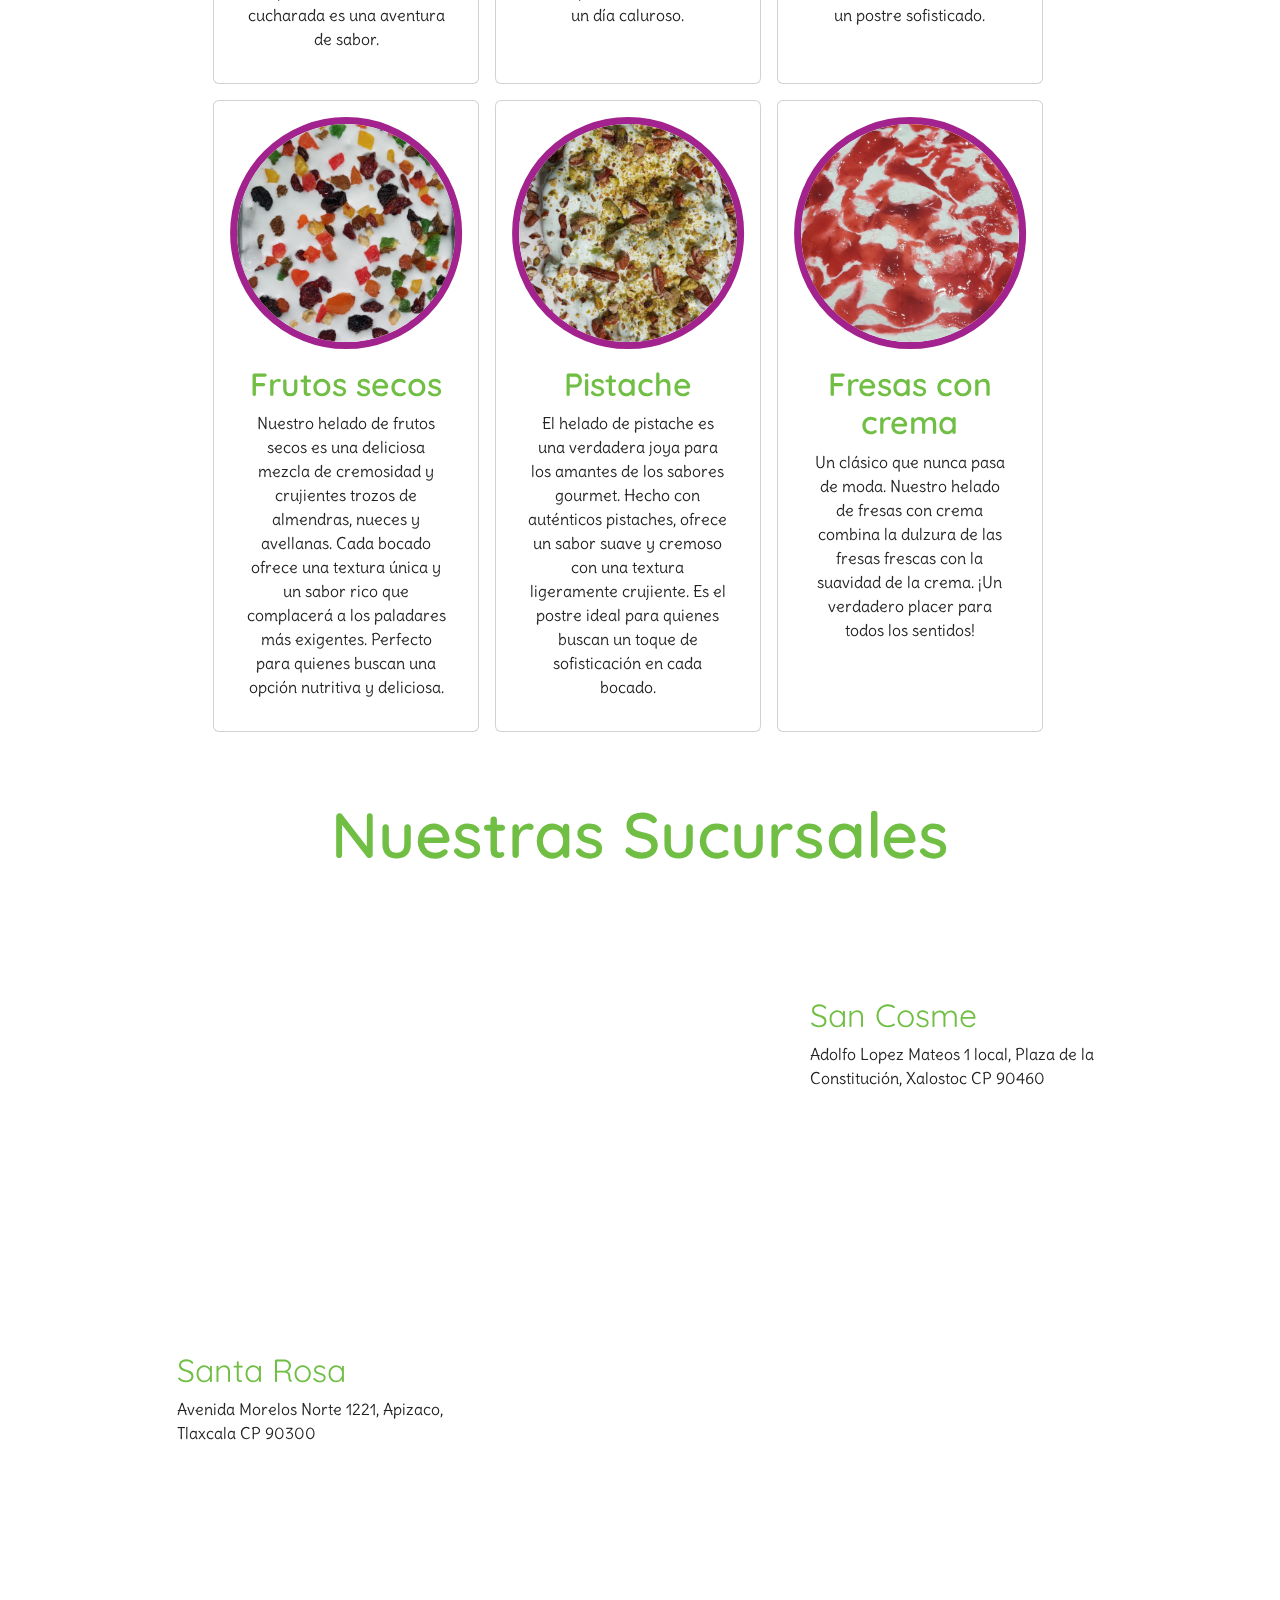
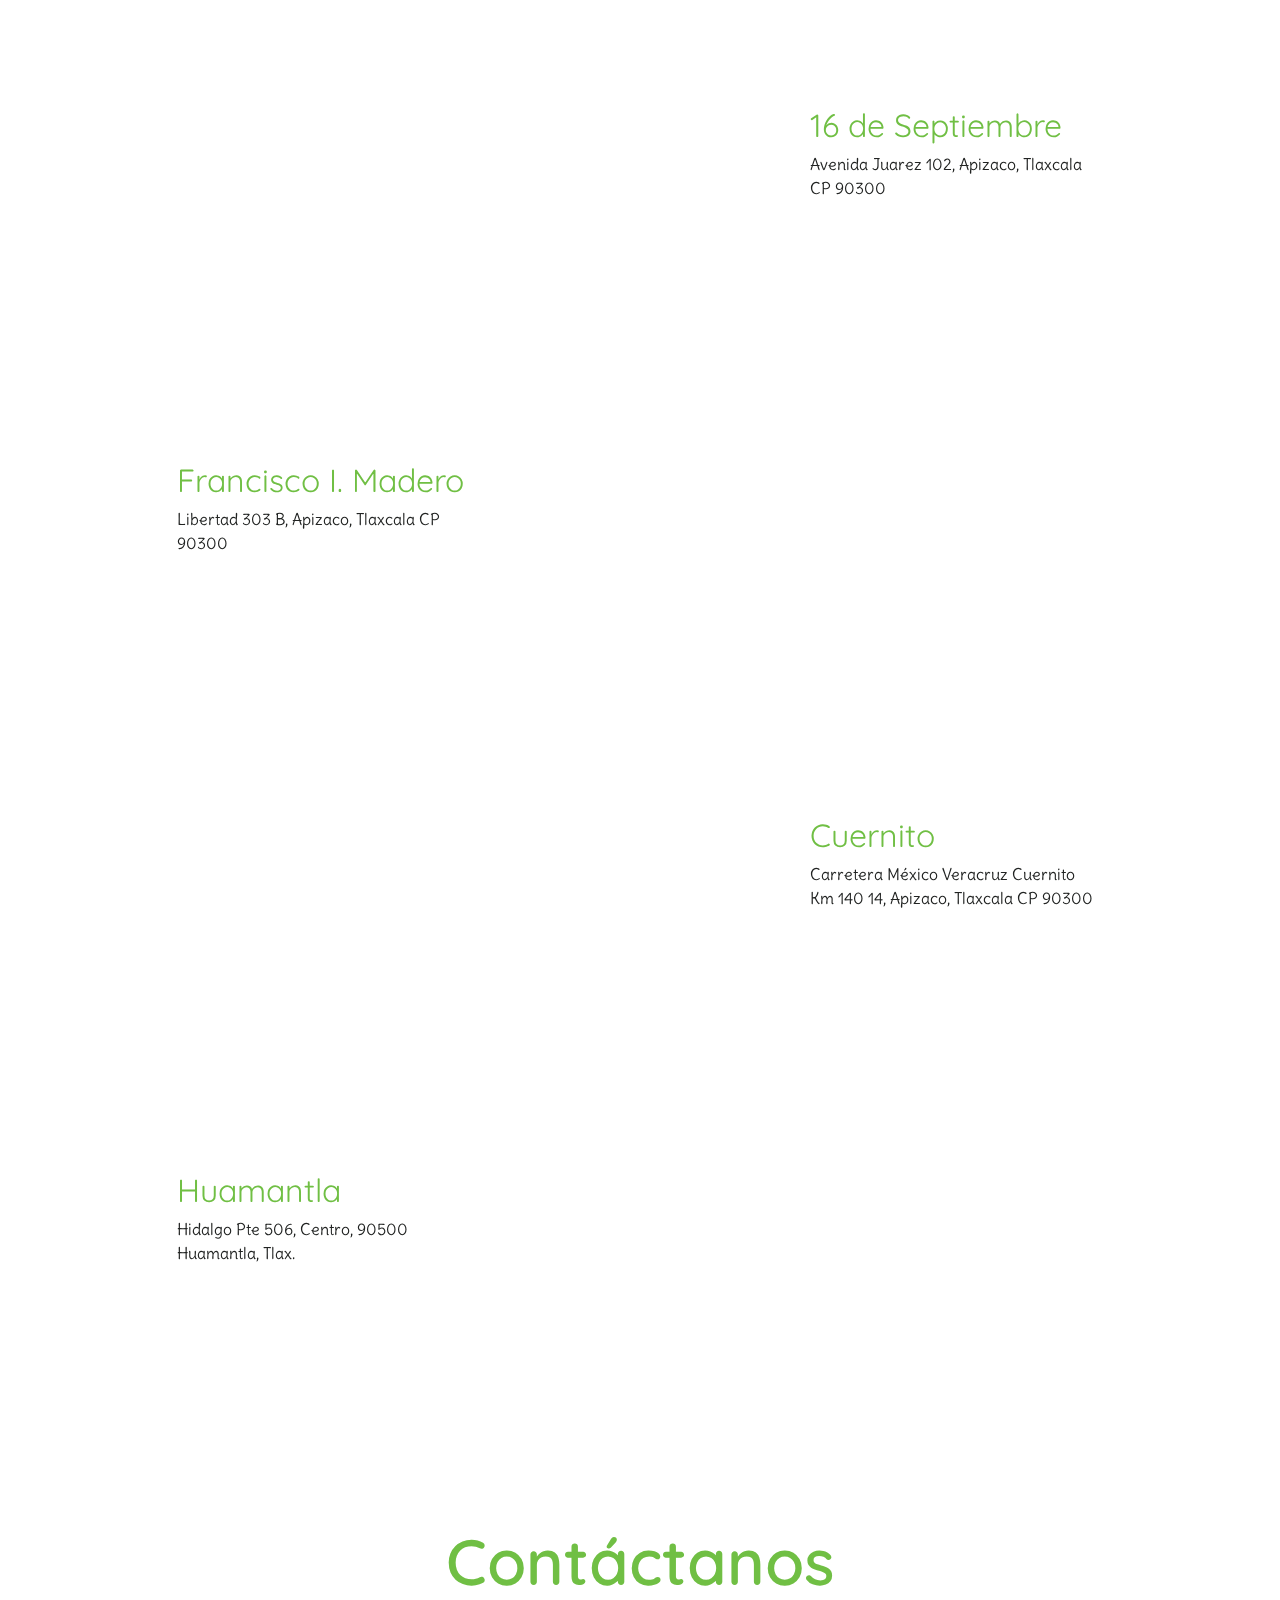
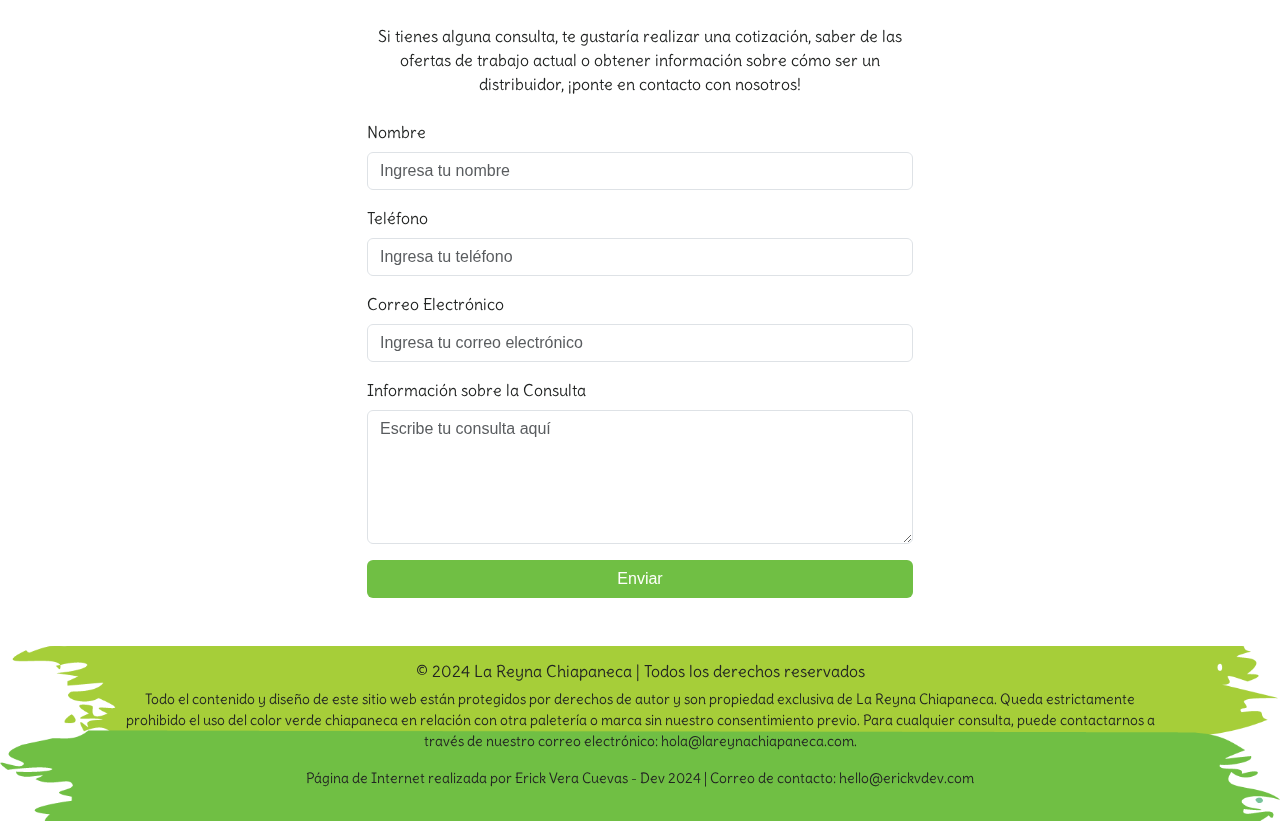
==== commit 87d26654: "Cambiando el logotipo para hacerlo independiente" ====
--- a/index.html
+++ b/index.html
@@ -29,18 +29,6 @@
   <body>
     <nav class="navbar navbar-expand-lg bg-navbar mb-3 ps-3 pe-3 fixed-top">
       <div class="container-fluid">
-        <a
-          class="navbar-brand d-flex flex-column align-items-center"
-          href="index.html"
-        >
-          <img
-            src="/Images/Logo la reyna chiapaneca.png"
-            alt="Logo"
-            class="d-inline-block"
-            style="width: 40px; height: auto"
-          />
-          <span class="top-text delius-regular">La Reyna Chiapaneca</span>
-        </a>
         <button
           class="navbar-toggler"
           type="button"
@@ -59,7 +47,7 @@
           <ul class="navbar-nav m-3">
             <li class="nav-item">
               <a
-                class="nav-link text-white playwrite-ar-nav m-3"
+                class="nav-link playwrite-ar-nav m-3"
                 aria-current="page"
                 href="index.html"
               >
@@ -72,10 +60,7 @@
               </a>
             </li>
             <li class="nav-item">
-              <a
-                class="nav-link text-white playwrite-ar-nav m-3"
-                href="#ourFavourites"
-              >
+              <a class="nav-link playwrite-ar-nav m-3" href="#ourFavourites">
                 <img
                   src="/Images/Logo vector FEFFFA.png"
                   alt="Nuestros Favoritos"
@@ -85,10 +70,7 @@
               </a>
             </li>
             <li class="nav-item">
-              <a
-                class="nav-link text-white playwrite-ar-nav m-3"
-                href="#sucursales"
-              >
+              <a class="nav-link playwrite-ar-nav m-3" href="#sucursales">
                 <img
                   src="/Images/Logo vector FEFFFA.png"
                   alt="Sucursales"
@@ -98,10 +80,7 @@
               </a>
             </li>
             <li class="nav-item">
-              <a
-                class="nav-link text-white playwrite-ar-nav m-3"
-                href="#contactanos"
-              >
+              <a class="nav-link playwrite-ar-nav m-3" href="#contactanos">
                 <img
                   src="/Images/Logo vector FEFFFA.png"
                   alt="Contáctanos"
@@ -115,33 +94,58 @@
       </div>
     </nav>
 
-    <article class="content-with-margin">
+    <!-- Logo -->
+    <section>
+      <div class="logo-fixed">
+        <a
+          class="navbar-brand d-flex flex-column align-items-center"
+          href="index.html"
+        >
+          <img
+            src="/Images/Logo la reyna chiapaneca.png"
+            alt="Logo"
+            class="d-inline-block"
+            style="width: 160px; height: auto"
+          />
+        </a>
+      </div>
+    </section>
+
+    <header class="content-with-margin">
       <div class="container-fluid p-3">
-        <h2 class="text-center delius-regular mb-4">
-          ¡Bienvenidos a La Reyna Chiapaneca!
-        </h2>
-        <p class="text-center delius-subtitle mb-4">
-          Desde 2014, La Reyna Chiapaneca se ha comprometido a ser la mejor
-          paletería y nevería de Apizaco. Nuestra misión es satisfacer las
-          expectativas de nuestros clientes, ofreciendo frescura y una variedad
-          de sabores que garantizan la más alta calidad en cada producto. En La
-          Reyna Chiapaneca, nos esforzamos por conquistar, deleitar y satisfacer
-          los paladares más exigentes a través de la innovación constante.
-          Nuestro equipo trabaja con pasión y dedicación, siempre enfocados en
-          brindar un servicio amable y honesto. Valoramos el respeto, el trabajo
-          en equipo, la amabilidad, la pasión, la honestidad, el compromiso y el
-          servicio al cliente. Estos valores son la base de nuestra empresa y
-          nos guían en cada paso que damos.
-        </p>
-        <h5 class="text-center delius-regular">
-          ¡Gracias por ser parte de nuestra familia y permitirnos endulzar tus
-          momentos especiales!
-        </h5>
+        <div class="row justify-content-center">
+          <div class="col-10">
+            <h1 aria-label="La Reyna Chiapaneca - Paleterías y neverías"></h1>
+            <img
+              src="/Images/Logo Bienvenidos a la reyna.png"
+              alt="La Reyna Chiapaneca"
+              class="img-fluid mb-4"
+            />
+            <p class="text-center delius-subtitle mb-4">
+              Desde 2014, La Reyna Chiapaneca se ha comprometido a ser la mejor
+              paletería y nevería de Apizaco. Nuestra misión es satisfacer las
+              expectativas de nuestros clientes, ofreciendo frescura y una
+              variedad de sabores que garantizan la más alta calidad en cada
+              producto. En La Reyna Chiapaneca, nos esforzamos por conquistar,
+              deleitar y satisfacer los paladares más exigentes a través de la
+              innovación constante. Nuestro equipo trabaja con pasión y
+              dedicación, siempre enfocados en brindar un servicio amable y
+              honesto. Valoramos el respeto, el trabajo en equipo, la
+              amabilidad, la pasión, la honestidad, el compromiso y el servicio
+              al cliente. Estos valores son la base de nuestra empresa y nos
+              guían en cada paso que damos.
+            </p>
+            <h5 class="text-center quicksand-flavor-small">
+              ¡Gracias por ser parte de nuestra familia y permitirnos endulzar
+              tus momentos especiales!
+            </h5>
+          </div>
+        </div>
       </div>
-    </article>
-
+    </header>
+
+    <!-- Background-->
     <section>
-      <!--Fondo de bolas de helado-->
       <div class="background">
         <div class="ice-cream-ball"></div>
         <div class="ice-cream-ball"></div>
@@ -149,15 +153,60 @@
         <div class="ice-cream-ball"></div>
         <div class="ice-cream-ball"></div>
       </div>
+    </section>
+
+    <section>
+      <!--Fondo de bolas de helado-->
       <div class="container">
         <div class="row justify-content-center">
           <div class="col-12 col-md-8">
             <!-- Carrusel de imágenes -->
             <div
-              id="carouselExampleSlidesOnly"
+              id="carouselExampleIndicators"
               class="carousel slide"
               data-bs-ride="carousel"
+              data-bs-interval="3000"
             >
+              <div class="carousel-indicators">
+                <button
+                  type="button"
+                  data-bs-target="#carouselExampleIndicators"
+                  data-bs-slide-to="0"
+                  class="active"
+                  aria-current="true"
+                  aria-label="Slide 1"
+                ></button>
+                <button
+                  type="button"
+                  data-bs-target="#carouselExampleIndicators"
+                  data-bs-slide-to="1"
+                  aria-label="Slide 2"
+                ></button>
+                <button
+                  type="button"
+                  data-bs-target="#carouselExampleIndicators"
+                  data-bs-slide-to="2"
+                  aria-label="Slide 3"
+                ></button>
+                <button
+                  type="button"
+                  data-bs-target="#carouselExampleIndicators"
+                  data-bs-slide-to="3"
+                  aria-label="Slide 4"
+                ></button>
+                <button
+                  type="button"
+                  data-bs-target="#carouselExampleIndicators"
+                  data-bs-slide-to="4"
+                  aria-label="Slide 5"
+                ></button>
+                <button
+                  type="button"
+                  data-bs-target="#carouselExampleIndicators"
+                  data-bs-slide-to="5"
+                  aria-label="Slide 6"
+                ></button>
+              </div>
               <div class="carousel-inner">
                 <div class="carousel-item active">
                   <img
@@ -194,7 +243,38 @@
                     alt="Fifth slide"
                   />
                 </div>
-              </div>
+                <div class="carousel-item">
+                  <img
+                    class="d-block w-100"
+                    src="/Images/Banner de publicidad2.png"
+                    alt="Sixth slide"
+                  />
+                </div>
+              </div>
+              <button
+                class="carousel-control-prev"
+                type="button"
+                data-bs-target="#carouselExampleIndicators"
+                data-bs-slide="prev"
+              >
+                <span
+                  class="carousel-control-prev-icon"
+                  aria-hidden="true"
+                ></span>
+                <span class="visually-hidden">Previous</span>
+              </button>
+              <button
+                class="carousel-control-next"
+                type="button"
+                data-bs-target="#carouselExampleIndicators"
+                data-bs-slide="next"
+              >
+                <span
+                  class="carousel-control-next-icon"
+                  aria-hidden="true"
+                ></span>
+                <span class="visually-hidden">Next</span>
+              </button>
             </div>
           </div>
         </div>
@@ -202,7 +282,7 @@
     </section>
 
     <section class="container-fluid p-0 mb-3" id="ourFavourites">
-      <h3 class="m-3 text-center delius-regular">
+      <h3 class="m-3 text-center quicksand-flavor-medium">
         Ven y conoce nuestros sabores estrellas
       </h3>
       <div class="row justify-content-center">
@@ -214,7 +294,7 @@
                   <img src="/Images/Nuez.png" class="card-img-top" alt="Nuez" />
                 </div>
                 <div class="card-body">
-                  <h5 class="card-title delius-subtitle">Nuez</h5>
+                  <h5 class="card-title quicksand-flavor-bigger">Nuez</h5>
                   <p class="card-text delius-p">
                     Deliciosamente cremoso, nuestro helado de nuez está repleto
                     de trozos crujientes que te harán disfrutar cada bocado.
@@ -234,7 +314,9 @@
                   />
                 </div>
                 <div class="card-body">
-                  <h5 class="card-title delius-subtitle">Chocolate ferrero</h5>
+                  <h5 class="card-title quicksand-flavor-bigger">
+                    Chocolate ferrero
+                  </h5>
                   <p class="card-text delius-p">
                     Sumérgete en la rica y cremosa experiencia del helado de
                     chocolate Ferrero. Con una mezcla indulgente de chocolate de
@@ -255,7 +337,7 @@
                   />
                 </div>
                 <div class="card-body">
-                  <h5 class="card-title delius-subtitle">
+                  <h5 class="card-title quicksand-flavor-bigger">
                     Queso con zarzamora
                   </h5>
                   <p class="card-text delius-p">
@@ -277,7 +359,7 @@
                   />
                 </div>
                 <div class="card-body">
-                  <h5 class="card-title delius-subtitle">Chocorrol</h5>
+                  <h5 class="card-title quicksand-flavor-bigger">Chocorrol</h5>
                   <p class="card-text delius-p">
                     Sumérgete en la indulgencia con nuestro helado de Chocorrol.
                     Una mezcla deliciosa de chocolate y vainilla, inspirada en
@@ -296,7 +378,7 @@
                   />
                 </div>
                 <div class="card-body">
-                  <h5 class="card-title delius-subtitle">
+                  <h5 class="card-title quicksand-flavor-bigger">
                     Queso, cajeta y nuez
                   </h5>
                   <p class="card-text delius-p">
@@ -317,7 +399,7 @@
                   />
                 </div>
                 <div class="card-body">
-                  <h5 class="card-title delius-subtitle">Maracuya</h5>
+                  <h5 class="card-title quicksand-flavor-bigger">Maracuya</h5>
                   <p class="card-text delius-p">
                     Refrescante y exótico, el helado de maracuyá es perfecto
                     para quienes buscan un sabor tropical. Cada bocado es una
@@ -337,7 +419,9 @@
                   />
                 </div>
                 <div class="card-body">
-                  <h5 class="card-title delius-subtitle">Cola de tigre</h5>
+                  <h5 class="card-title quicksand-flavor-bigger">
+                    Cola de tigre
+                  </h5>
                   <p class="card-text delius-p">
                     Disfruta de la exquisita combinación de sabores en nuestro
                     helado Cola de Tigre. Una mezcla de cremoso chocolate y
@@ -358,7 +442,9 @@
                   />
                 </div>
                 <div class="card-body">
-                  <h5 class="card-title delius-subtitle">Pay de limón</h5>
+                  <h5 class="card-title quicksand-flavor-bigger">
+                    Pay de limón
+                  </h5>
                   <p class="card-text delius-p">
                     Disfruta de la frescura y el sabor cítrico del helado de pay
                     de limón. Con una base cremosa de helado de limón y pequeños
@@ -379,7 +465,7 @@
                   />
                 </div>
                 <div class="card-body">
-                  <h5 class="card-title delius-subtitle">Nescafe</h5>
+                  <h5 class="card-title quicksand-flavor-bigger">Nescafe</h5>
                   <p class="card-text delius-p">
                     Para los amantes del café, nuestro helado de Nescafé es la
                     elección perfecta. Elaborado con el sabor auténtico y
@@ -400,7 +486,9 @@
                   />
                 </div>
                 <div class="card-body">
-                  <h5 class="card-title delius-subtitle">Frutos secos</h5>
+                  <h5 class="card-title quicksand-flavor-bigger">
+                    Frutos secos
+                  </h5>
                   <p class="card-text delius-p">
                     Nuestro helado de frutos secos es una deliciosa mezcla de
                     cremosidad y crujientes trozos de almendras, nueces y
@@ -421,7 +509,7 @@
                   />
                 </div>
                 <div class="card-body">
-                  <h5 class="card-title delius-subtitle">Pistache</h5>
+                  <h5 class="card-title quicksand-flavor-bigger">Pistache</h5>
                   <p class="card-text delius-p">
                     El helado de pistache es una verdadera joya para los amantes
                     de los sabores gourmet. Hecho con auténticos pistaches,
@@ -442,7 +530,9 @@
                   />
                 </div>
                 <div class="card-body">
-                  <h5 class="card-title delius-subtitle">Fresas con crema</h5>
+                  <h5 class="card-title quicksand-flavor-bigger">
+                    Fresas con crema
+                  </h5>
                   <p class="card-text delius-p">
                     Un clásico que nunca pasa de moda. Nuestro helado de fresas
                     con crema combina la dulzura de las fresas frescas con la
@@ -459,7 +549,9 @@
     <!--Seccion de sucursales-->
     <section id="sucursales" class="py-5">
       <div class="container">
-        <h2 class="text-center delius-regular mb-4">Nuestras Sucursales</h2>
+        <h2 class="text-center quicksand-flavor-medium mb-4">
+          Nuestras Sucursales
+        </h2>
 
         <!-- Sucursal 1 -->
         <div class="row justify-content-center mb-5">
@@ -477,7 +569,7 @@
                 ></iframe>
               </div>
               <div class="col-12 col-md-4">
-                <h3 class="delius-regular">San Cosme</h3>
+                <h3 class="quicksand-flavor-small">San Cosme</h3>
                 <p class="delius-subtitle">
                   Adolfo Lopez Mateos 1 local, Plaza de la Constitución,
                   Xalostoc CP 90460
@@ -503,7 +595,7 @@
                 ></iframe>
               </div>
               <div class="col-12 col-md-4 order-md-1">
-                <h3 class="delius-regular">Santa Rosa</h3>
+                <h3 class="quicksand-flavor-small">Santa Rosa</h3>
                 <p class="delius-subtitle">
                   Avenida Morelos Norte 1221, Apizaco, Tlaxcala CP 90300
                 </p>
@@ -528,7 +620,7 @@
                 ></iframe>
               </div>
               <div class="col-12 col-md-4">
-                <h3 class="delius-regular">16 de Septiembre</h3>
+                <h3 class="quicksand-flavor-small">16 de Septiembre</h3>
                 <p class="delius-subtitle">
                   Avenida Juarez 102, Apizaco, Tlaxcala CP 90300
                 </p>
@@ -553,7 +645,7 @@
                 ></iframe>
               </div>
               <div class="col-12 col-md-4 order-md-1">
-                <h3 class="delius-regular">Francisco I. Madero</h3>
+                <h3 class="quicksand-flavor-small">Francisco I. Madero</h3>
                 <p class="delius-subtitle">
                   Libertad 303 B, Apizaco, Tlaxcala CP 90300
                 </p>
@@ -578,7 +670,7 @@
                 ></iframe>
               </div>
               <div class="col-12 col-md-4">
-                <h3 class="delius-regular">Cuernito</h3>
+                <h3 class="quicksand-flavor-small">Cuernito</h3>
                 <p class="delius-subtitle">
                   Carretera México Veracruz Cuernito Km 140 14, Apizaco,
                   Tlaxcala CP 90300
@@ -604,7 +696,7 @@
                 ></iframe>
               </div>
               <div class="col-12 col-md-4 order-md-1">
-                <h3 class="delius-regular">Huamantla</h3>
+                <h3 class="quicksand-flavor-small">Huamantla</h3>
                 <p class="delius-subtitle">
                   Hidalgo Pte 506, Centro, 90500 Huamantla, Tlax.
                 </p>
@@ -619,7 +711,7 @@
     <section class="container mt-5 mb-5" id="contactanos">
       <div class="row justify-content-center">
         <div class="col-12 col-md-8 col-lg-6">
-          <h2 class="text-center mb-4 delius-regular">Contáctanos</h2>
+          <h2 class="text-center mb-4 quicksand-flavor-medium">Contáctanos</h2>
           <p class="text-center delius-p mb-4">
             Si tienes alguna consulta, te gustaría realizar una cotización,
             saber de las ofertas de trabajo actual o obtener información sobre
@@ -708,9 +800,7 @@
             Queda estrictamente prohibido el uso del color verde chiapaneca en
             relación con otra paletería o marca sin nuestro consentimiento
             previo. Para cualquier consulta, puede contactarnos a través de
-            nuestro correo electrónico: hola@lareynachiapaneca.com. Si está
-            interesado en adquirir una franquicia, por favor contáctenos
-            directamente.
+            nuestro correo electrónico: hola@lareynachiapaneca.com.
           </p>
 
           <p class="small delius-p">
--- a/styles/styles.css
+++ b/styles/styles.css
@@ -1,10 +1,32 @@
 @charset "UTF-8";
 @import url("https://fonts.googleapis.com/css2?family=Playwrite+AR:wght@100..400&display=swap");
 @import url("https://fonts.googleapis.com/css2?family=Delius&display=swap");
-.delius-regular {
-  font-family: "Delius", cursive;
+@import url("https://fonts.googleapis.com/css2?family=Delius&family=Quicksand:wght@300..700&display=swap");
+.quicksand-title-bigger {
+  font-family: "Quicksand", sans-serif;
+  font-optical-sizing: auto;
+  font-weight: 600;
+  font-style: normal;
+  font-size: 8rem;
+  color: #70BF44;
+  text-shadow: -1px -1px 0 #A3238E, 5px -5px 0 #A3238E, -1px 1px 0 #A3238E, 1px 1px 0 #A3238E;
+}
+
+.quicksand-flavor-medium {
+  font-family: "Quicksand", sans-serif;
+  font-optical-sizing: auto;
+  font-weight: 600;
+  font-style: normal;
+  font-size: 4rem;
+  color: #70BF44;
+}
+
+.quicksand-flavor-small {
+  font-family: "Quicksand", sans-serif;
+  font-optical-sizing: auto;
   font-weight: 400;
   font-style: normal;
+  font-size: 2rem;
   color: #70BF44;
 }
 
@@ -20,6 +42,15 @@
   font-weight: 150;
   font-style: normal;
   color: #212322;
+}
+
+.quicksand-flavor-bigger {
+  font-family: "Quicksand", sans-serif;
+  font-optical-sizing: auto;
+  font-weight: 600;
+  font-style: normal;
+  font-size: 2rem;
+  color: #70BF44;
 }
 
 .playwrite-ar-text {
@@ -37,8 +68,12 @@
   font-family: "Delius", cursive;
   font-optical-sizing: auto;
   font-weight: 300;
-  font-style: normal;
-  color: #4AC8F5;
+  font-size: 1.2em;
+  font-style: normal;
+  color: #A3238E;
+}
+.playwrite-ar-nav:hover {
+  color: #fcfcf7 !important;
 }
 
 * {
@@ -50,7 +85,7 @@
 
 body {
   margin: 0;
-  overflow: auto;
+  overflow-x: hidden;
   font-family: Arial, sans-serif;
 }
 
@@ -73,9 +108,8 @@
   align-items: center;
 }
 .nav-link:hover {
-  color: #A3238E !important;
-}
-
+  color: #fcfcf7 !important;
+}
 .nav-link img {
   margin-right: 5px;
 }
@@ -106,7 +140,7 @@
   height: 100%;
   z-index: -1;
   overflow: hidden;
-  background-color: #FEFFFA;
+  background: linear-gradient(to top, #fcfcf7 15%, rgb(229, 245, 250));
 }
 
 .ice-cream-ball {
@@ -158,7 +192,7 @@
 
 .ice-cream-ball:nth-child(5) {
   left: 90%;
-  background-color: #844E20;
+  background-color: #C8E48F;
   width: 160px;
   height: 160px;
   animation-delay: 2s;
@@ -192,6 +226,7 @@
      object-fit: cover;
   transform: translate(-50%, -50%);
   border-radius: 50%;
+  border: #A3238E solid 7px;
 }
 
 .row-cols-lg-4 .col:nth-last-child(-n+3) {
@@ -207,8 +242,8 @@
 
 .fixed-whatsapp {
   position: fixed;
-  bottom: 20px; /* Ajusta el espacio desde el borde inferior según tus necesidades */
-  right: 5vw; /* Ajusta el espacio desde el borde derecho según tus necesidades */
+  bottom: 9vh; /* Ajusta el espacio desde el borde inferior según tus necesidades */
+  right: 2vw; /* Ajusta el espacio desde el borde derecho según tus necesidades */
   padding: 10px; /* Espacio interno para mejorar la apariencia */
   z-index: 9999; /* Asegura que el elemento esté por encima de otros elementos */
   text-align: center;
@@ -224,4 +259,21 @@
   margin-top: 8px; /* Espacio entre la imagen y el texto */
   font-size: 14px; /* Tamaño del texto */
   font-weight: bold; /* Peso del texto para hacerlo más visible */
+}
+
+.logo-fixed {
+  position: fixed;
+  top: 10px;
+  left: 10px;
+  z-index: 9999;
+  pointer-events: none;
+}
+.logo-fixed .navbar-brand {
+  display: flex;
+  flex-direction: column;
+  align-items: center;
+}
+.logo-fixed .navbar-brand img {
+  width: 90px;
+  height: auto;
 }/*# sourceMappingURL=styles.css.map */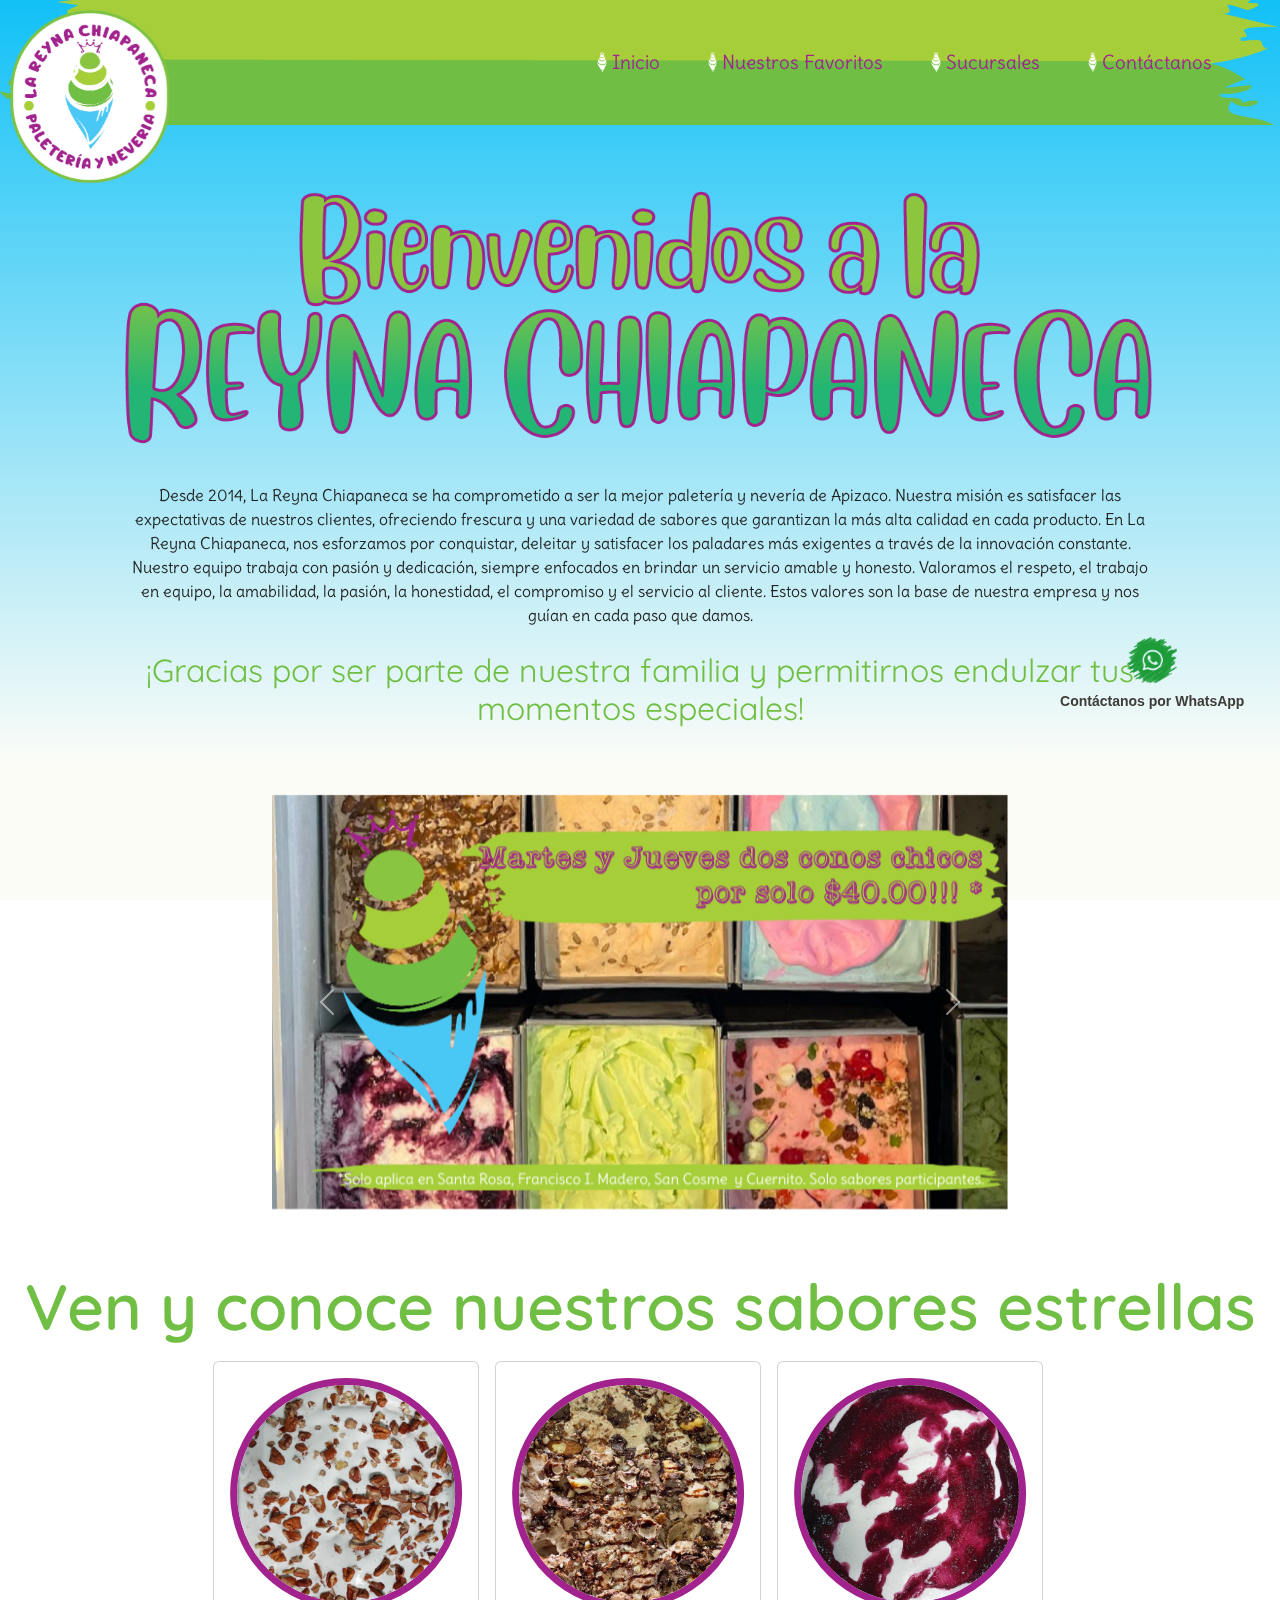
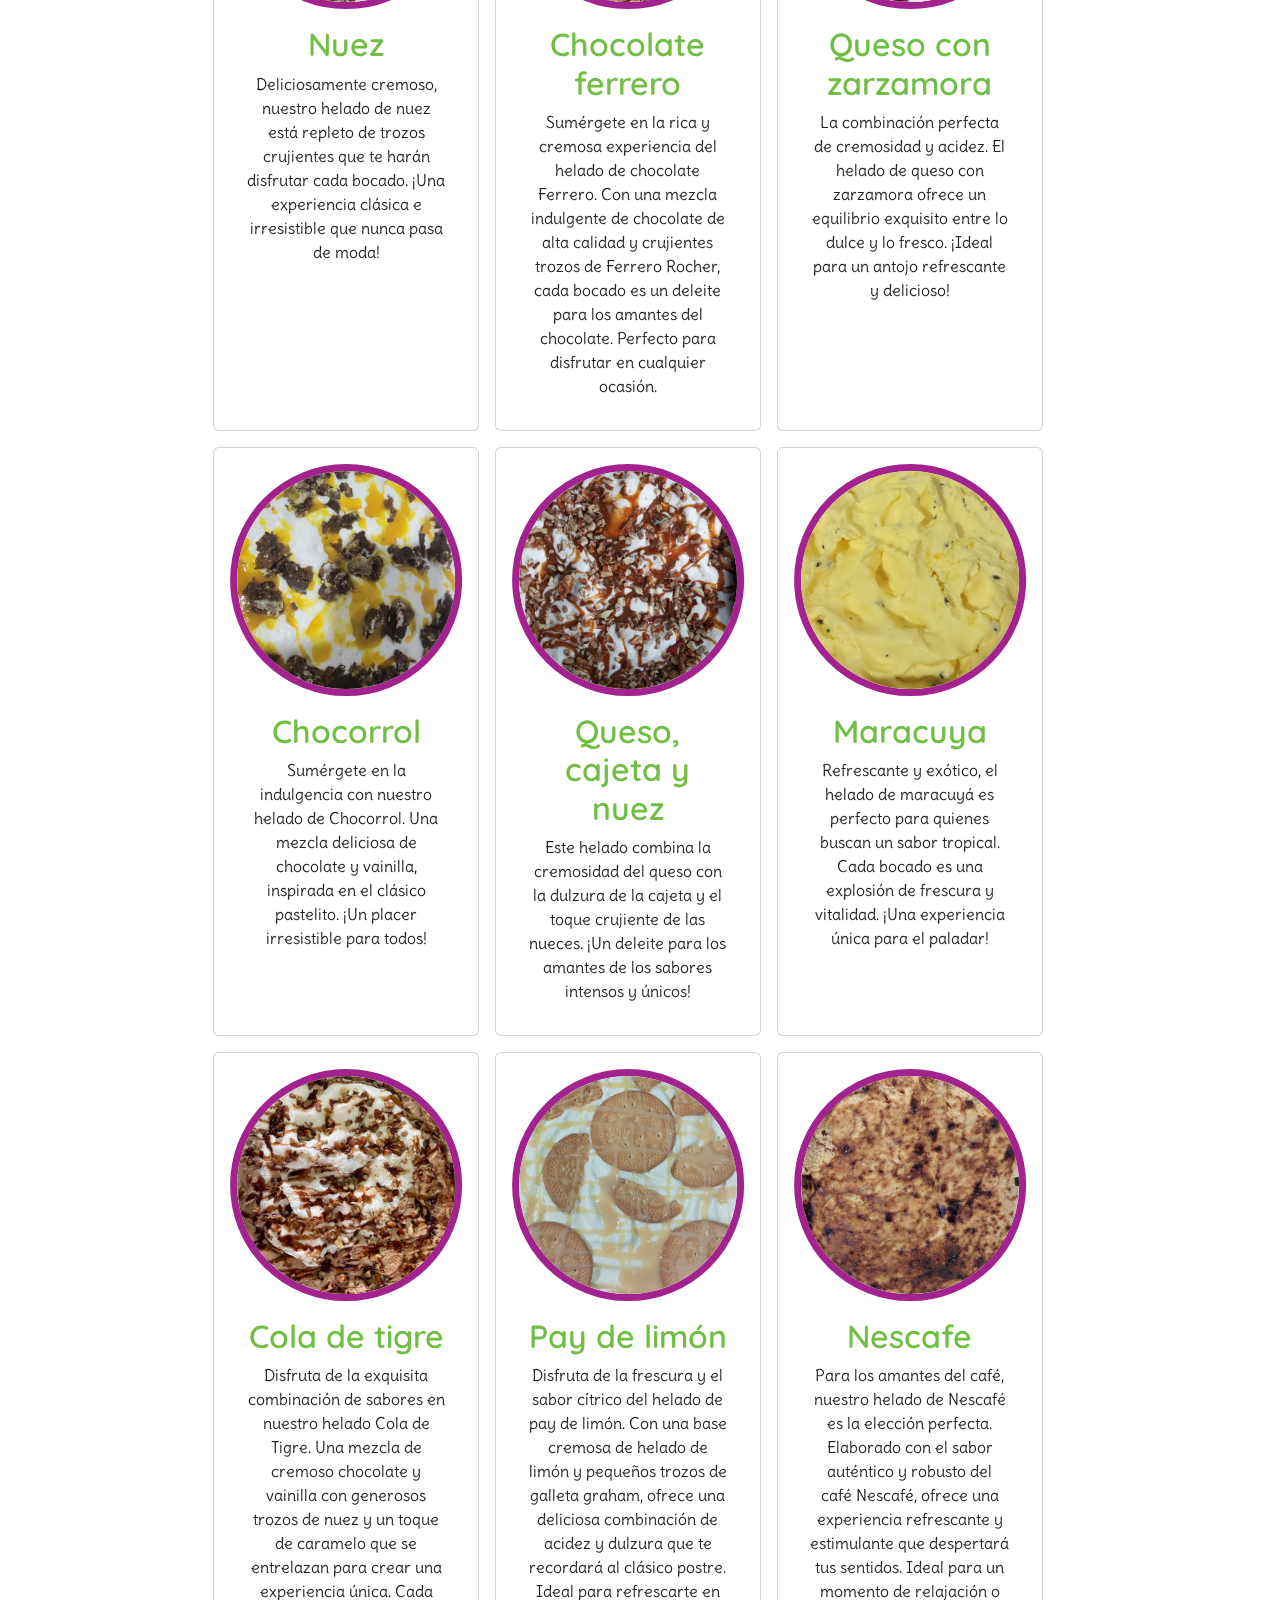
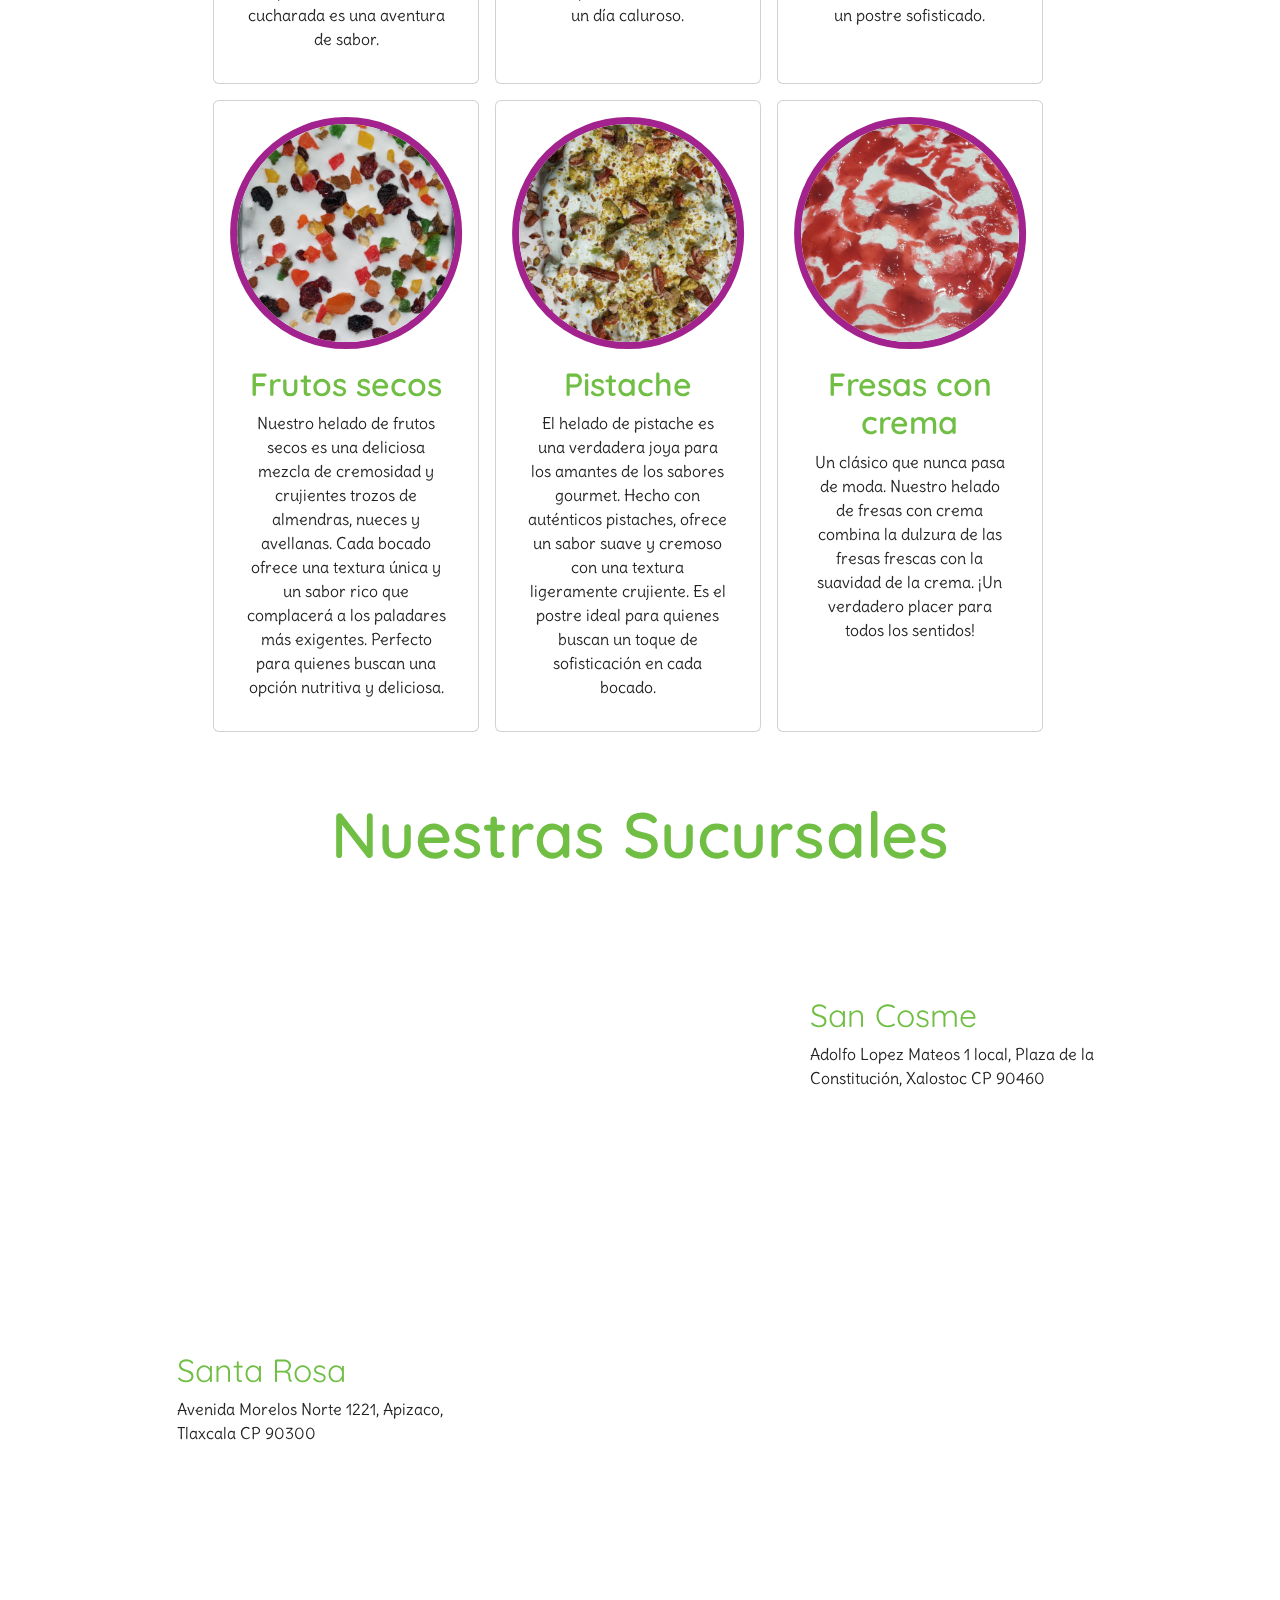
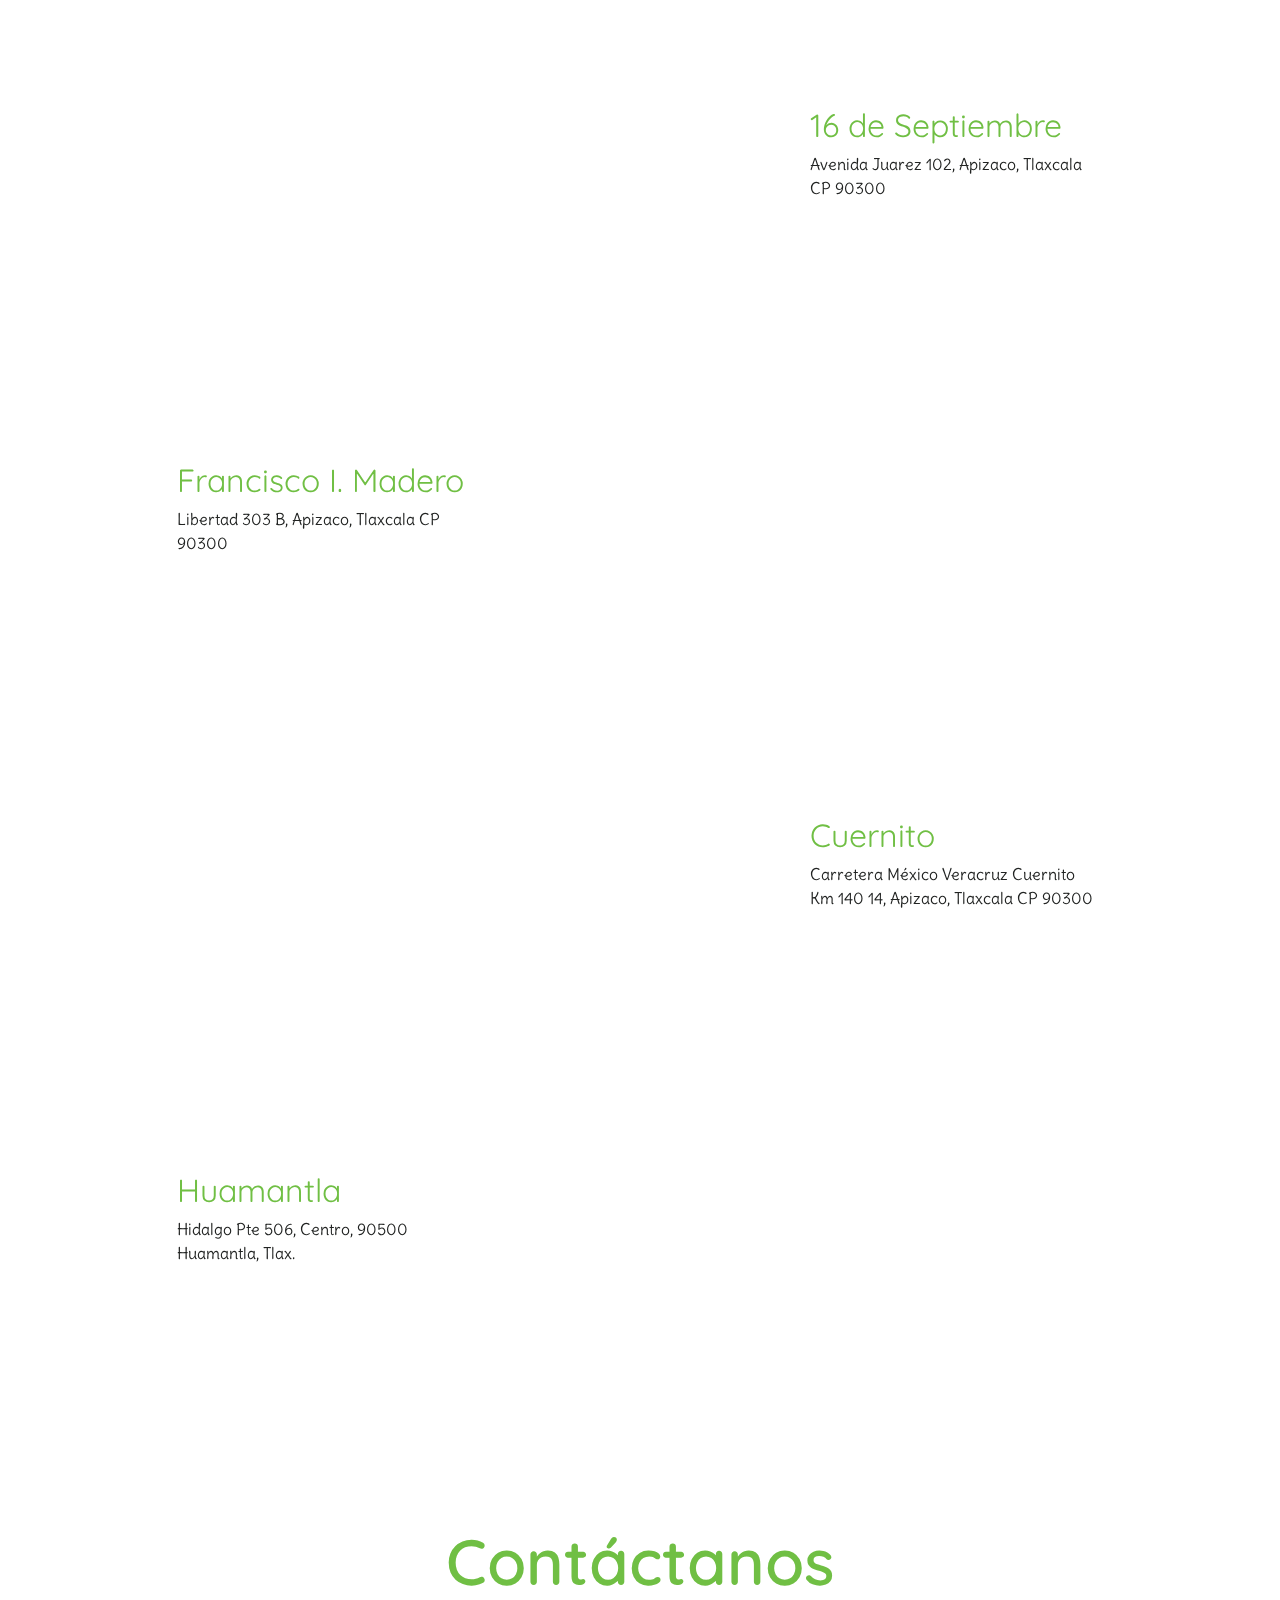
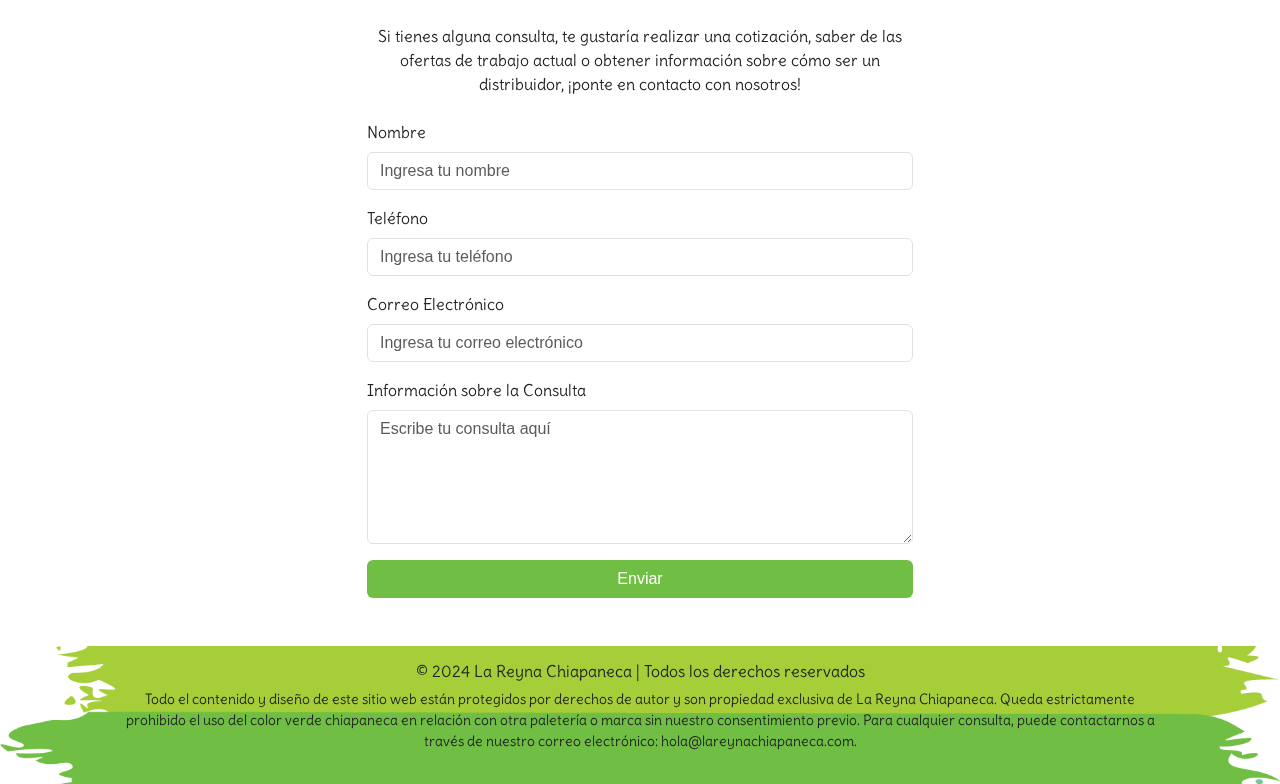
==== commit c78582af: "Agregando color al fondo" ====
--- a/index.html
+++ b/index.html
@@ -802,11 +802,6 @@
             previo. Para cualquier consulta, puede contactarnos a través de
             nuestro correo electrónico: hola@lareynachiapaneca.com.
           </p>
-
-          <p class="small delius-p">
-            Página de Internet realizada por Erick Vera Cuevas - Dev 2024 |
-            Correo de contacto: hello@erickvdev.com
-          </p>
         </div>
       </div>
     </footer>
--- a/styles/styles.css
+++ b/styles/styles.css
@@ -140,7 +140,7 @@
   height: 100%;
   z-index: -1;
   overflow: hidden;
-  background: linear-gradient(to top, #fcfcf7 15%, rgb(229, 245, 250));
+  background: linear-gradient(to top, #fcfcf7 15%, rgb(18, 193, 247));
 }
 
 .ice-cream-ball {
@@ -242,7 +242,7 @@
 
 .fixed-whatsapp {
   position: fixed;
-  bottom: 9vh; /* Ajusta el espacio desde el borde inferior según tus necesidades */
+  bottom: 18vh; /* Ajusta el espacio desde el borde inferior según tus necesidades */
   right: 2vw; /* Ajusta el espacio desde el borde derecho según tus necesidades */
   padding: 10px; /* Espacio interno para mejorar la apariencia */
   z-index: 9999; /* Asegura que el elemento esté por encima de otros elementos */
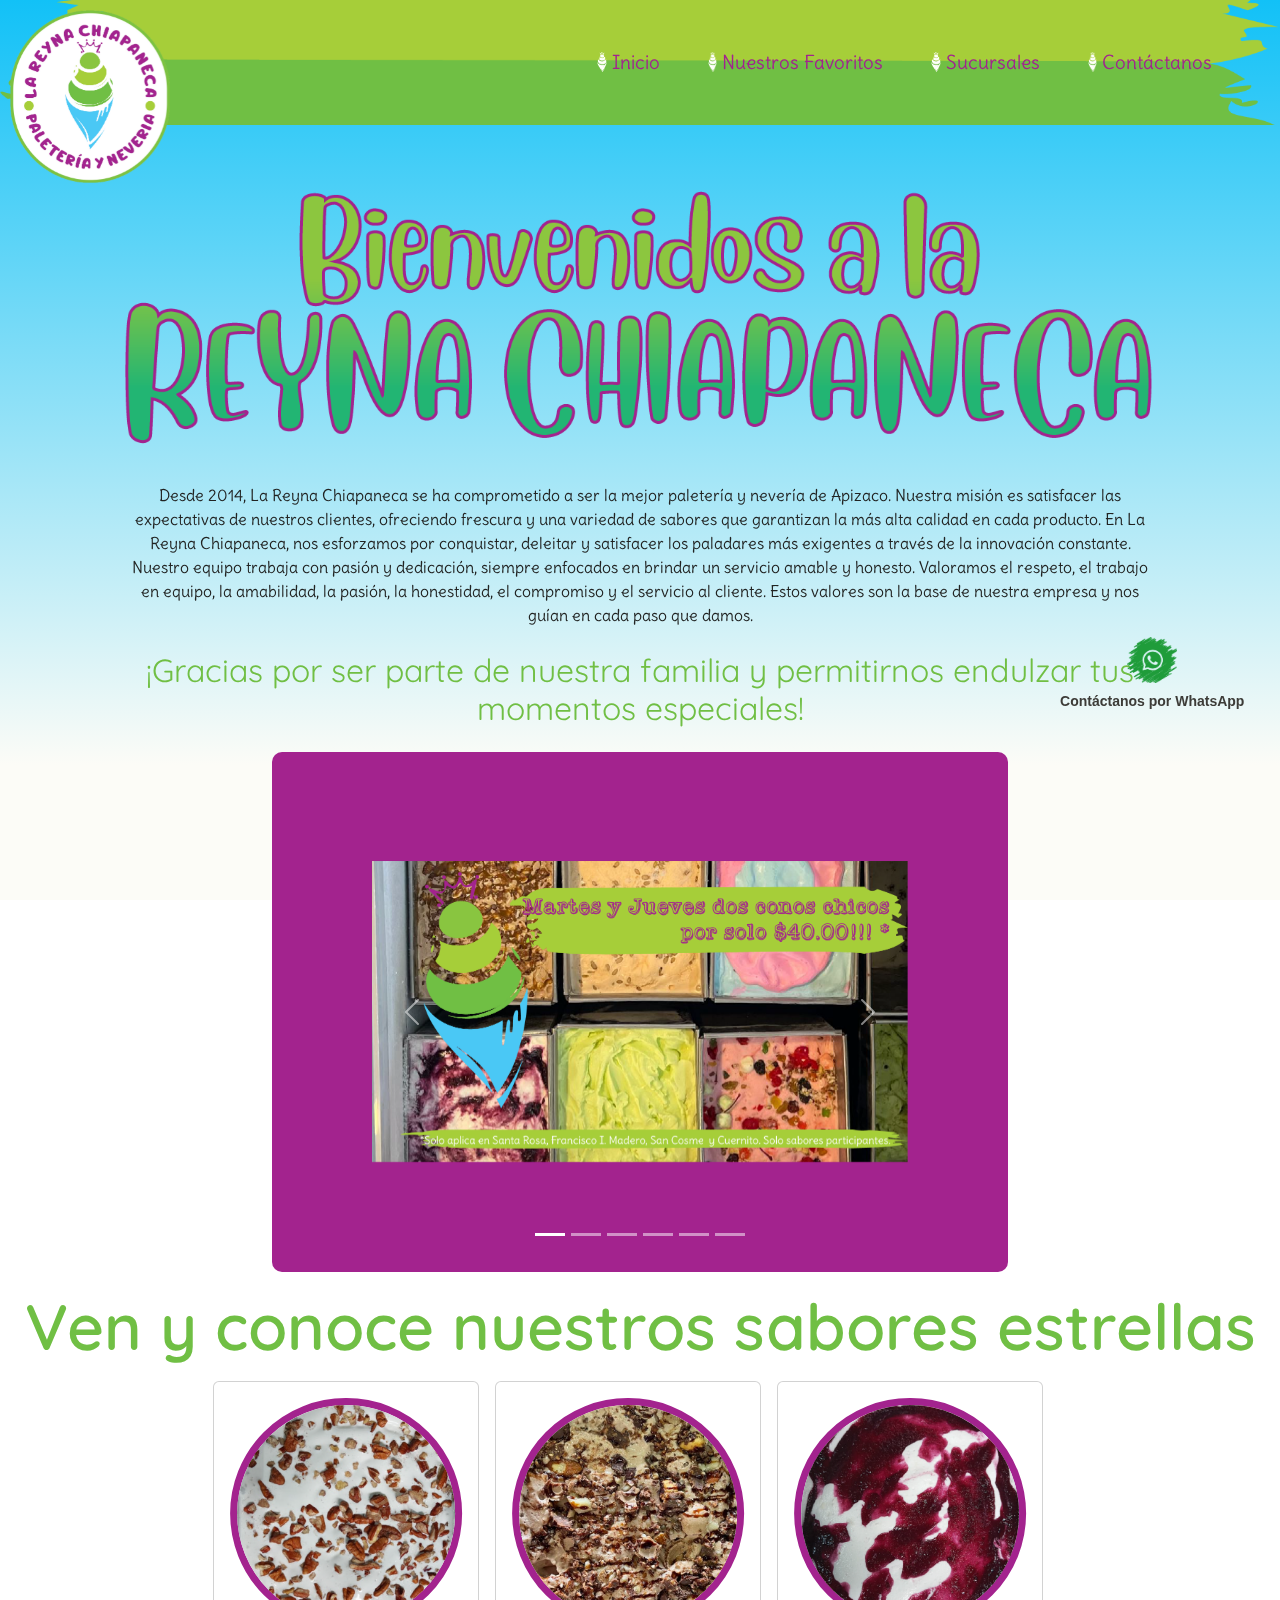
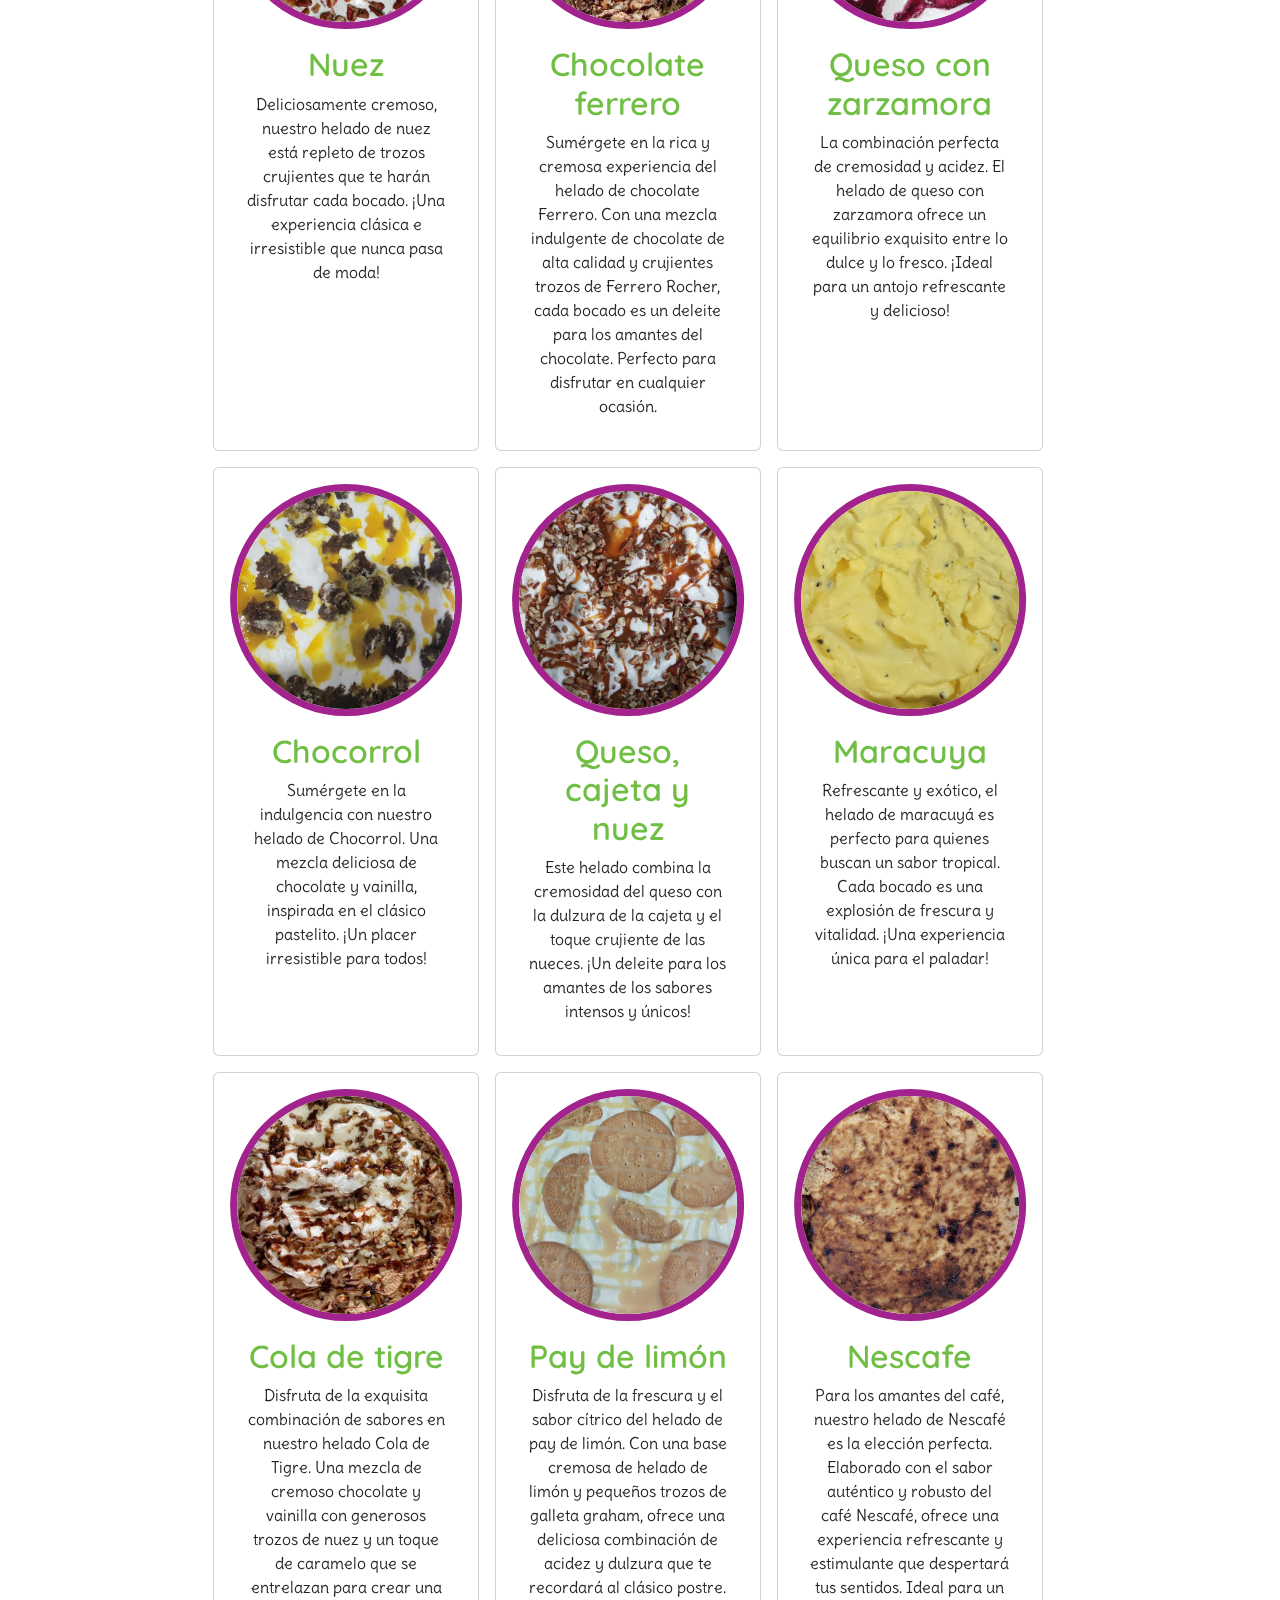
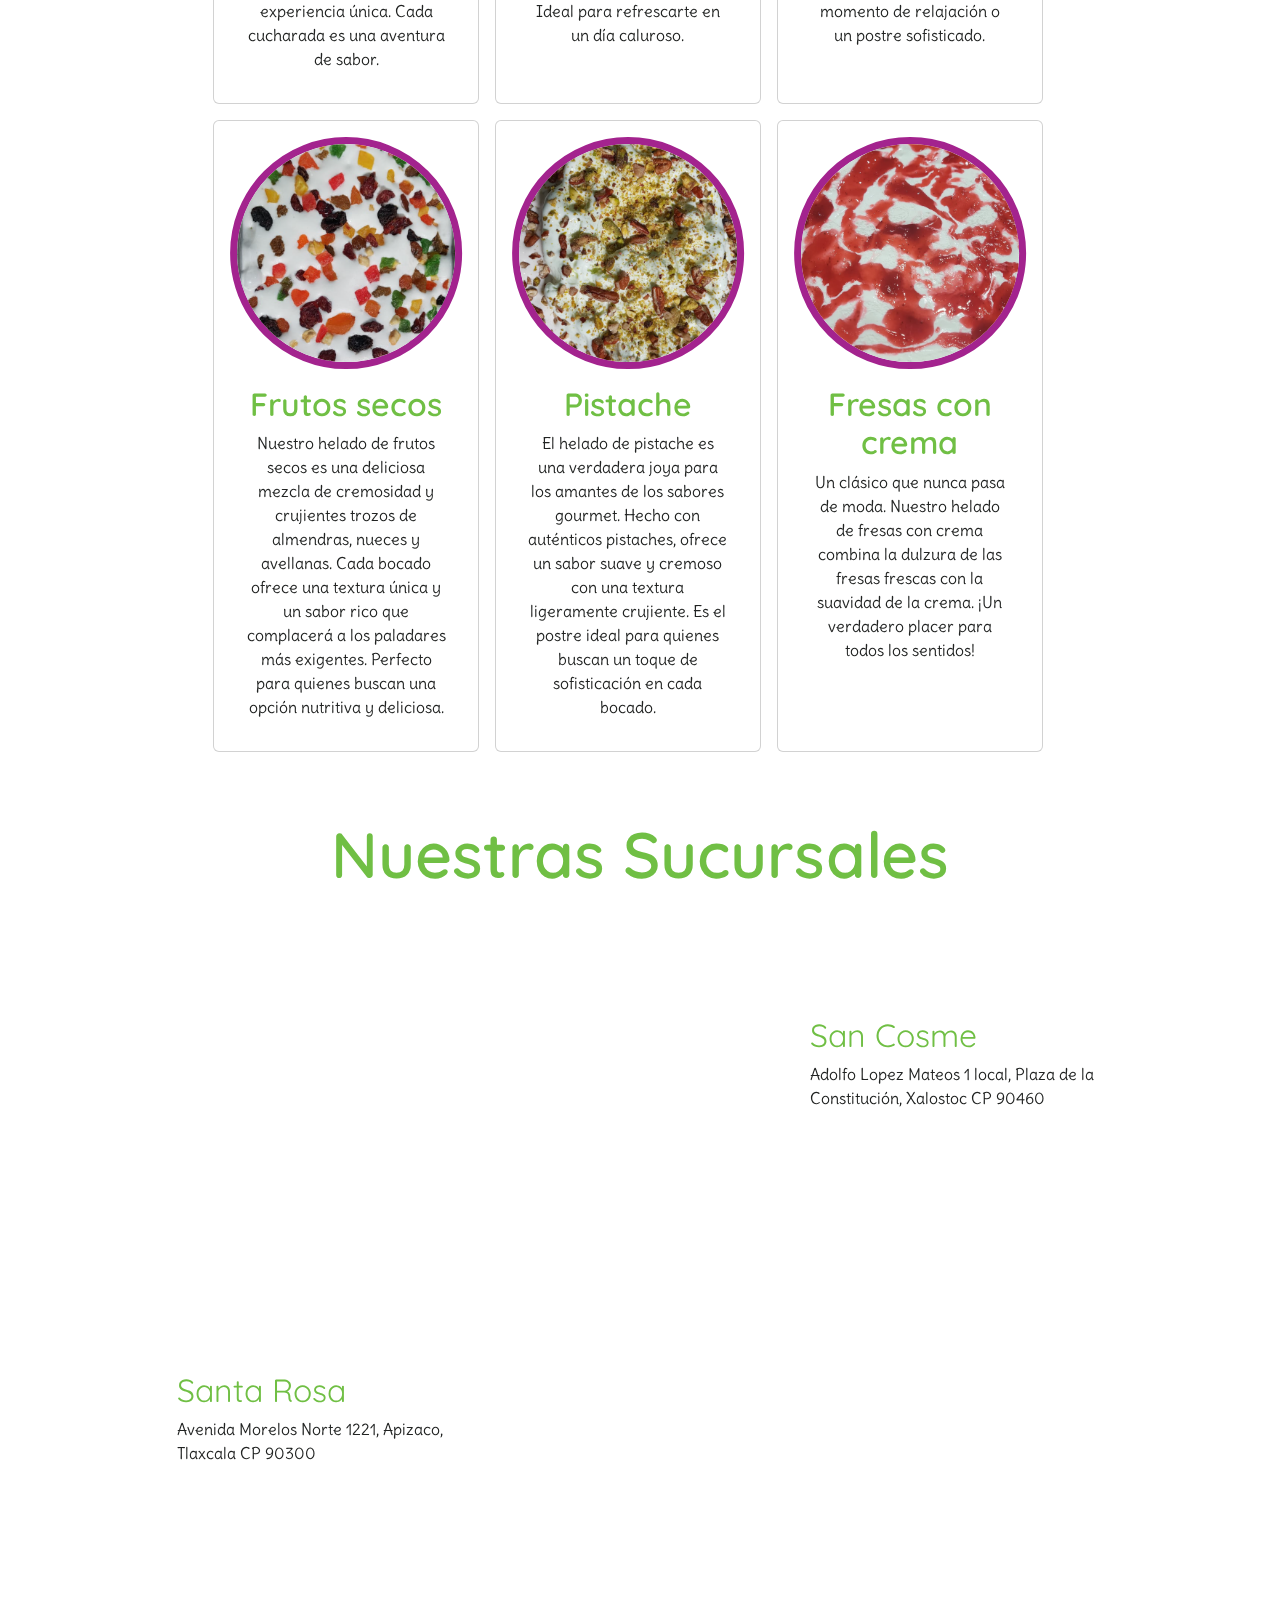
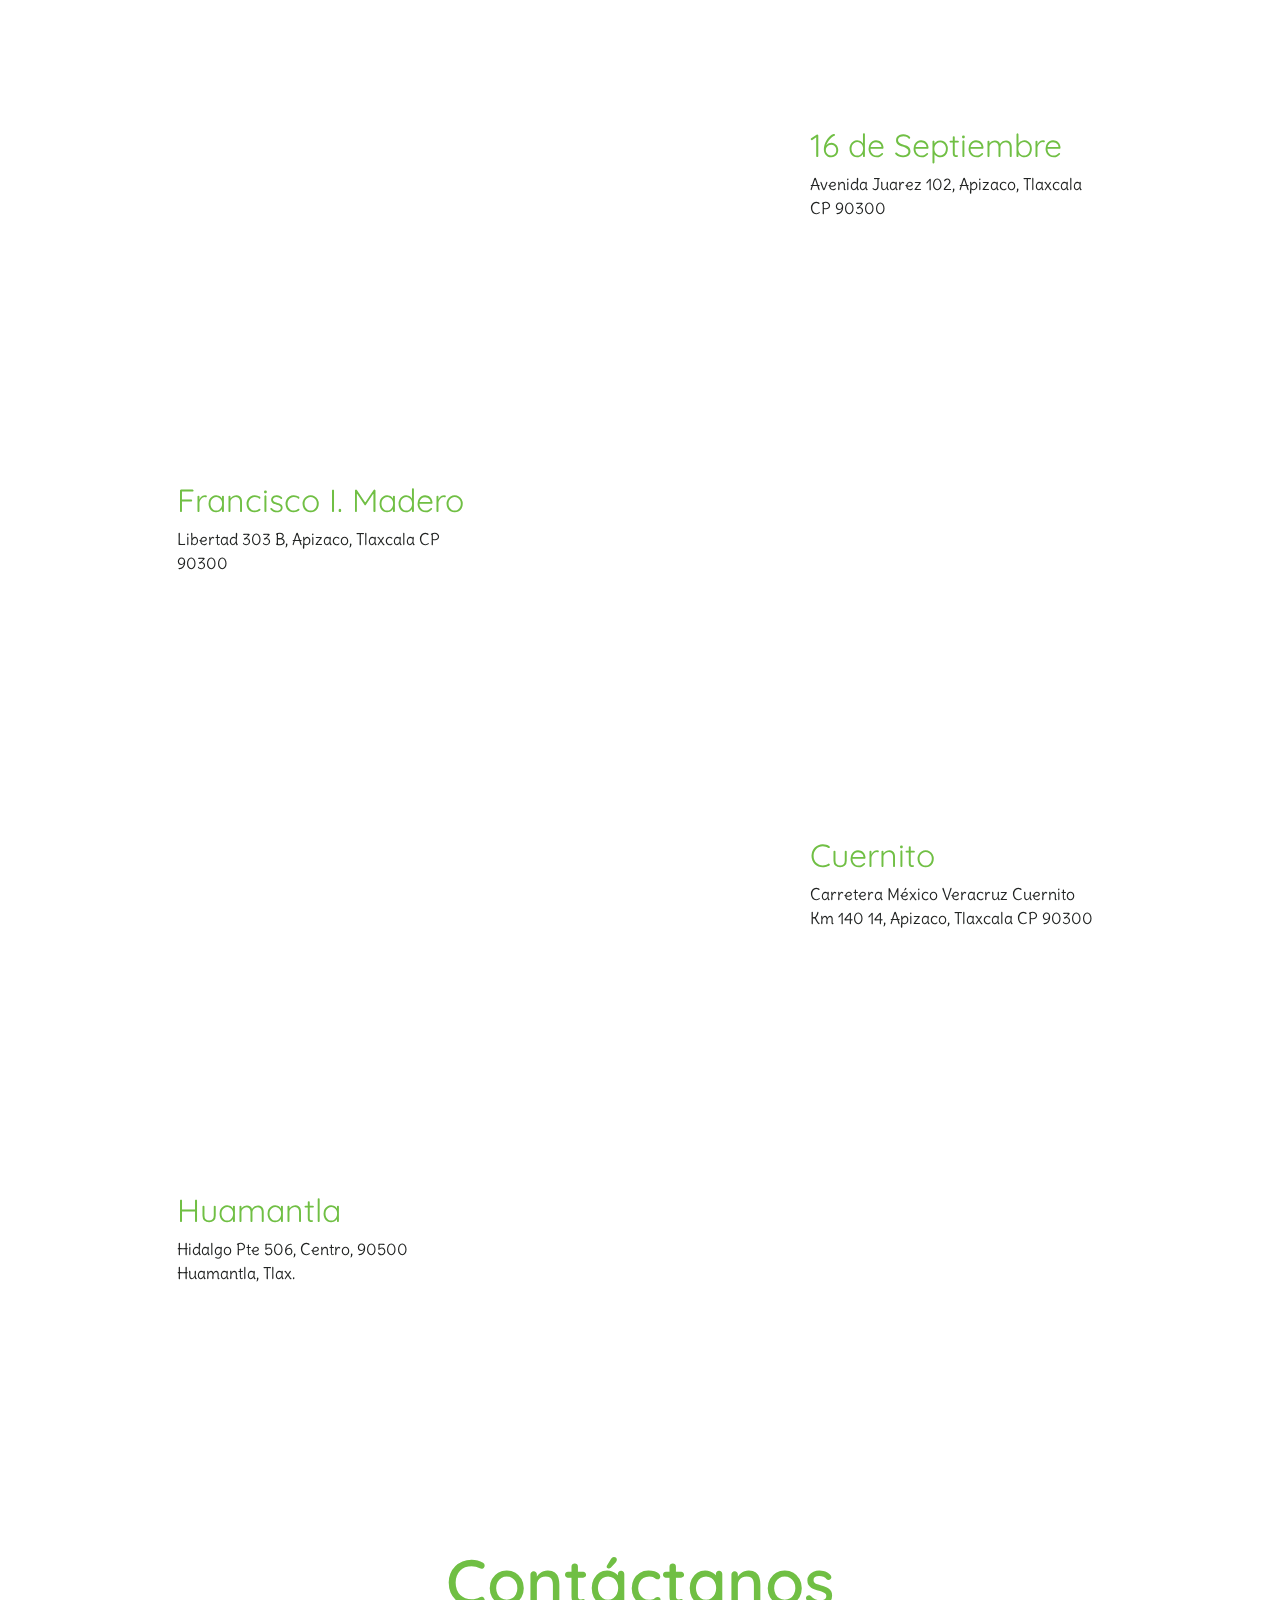
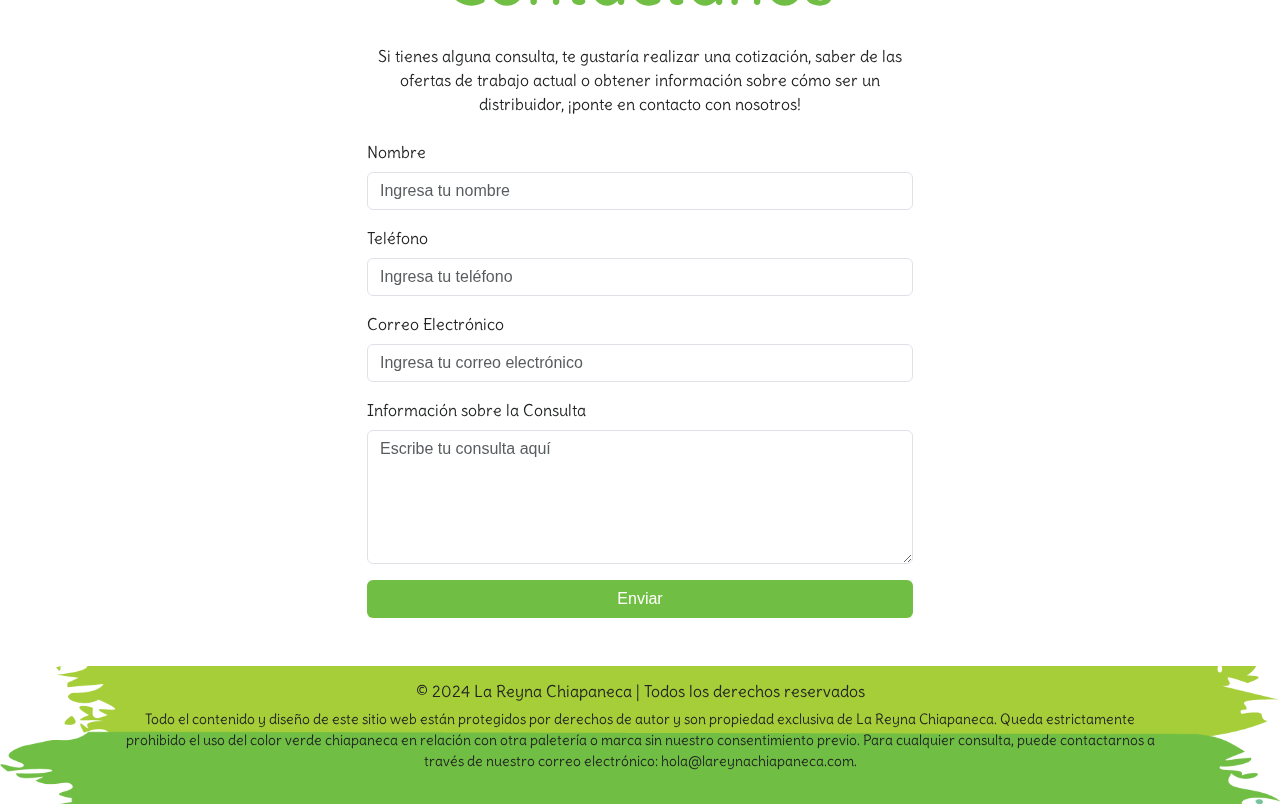
==== commit c09a2b37: "Agregando marco de color morado a carrusel" ====
--- a/index.html
+++ b/index.html
@@ -155,126 +155,127 @@
       </div>
     </section>
 
+    <!-- Carrusel de imágenes -->
     <section>
-      <!--Fondo de bolas de helado-->
       <div class="container">
         <div class="row justify-content-center">
           <div class="col-12 col-md-8">
-            <!-- Carrusel de imágenes -->
-            <div
-              id="carouselExampleIndicators"
-              class="carousel slide"
-              data-bs-ride="carousel"
-              data-bs-interval="3000"
-            >
-              <div class="carousel-indicators">
+            <div class="carousel-background">
+              <div
+                id="carouselExampleIndicators"
+                class="carousel slide"
+                data-bs-ride="carousel"
+                data-bs-interval="3000"
+              >
+                <div class="carousel-indicators">
+                  <button
+                    type="button"
+                    data-bs-target="#carouselExampleIndicators"
+                    data-bs-slide-to="0"
+                    class="active"
+                    aria-current="true"
+                    aria-label="Slide 1"
+                  ></button>
+                  <button
+                    type="button"
+                    data-bs-target="#carouselExampleIndicators"
+                    data-bs-slide-to="1"
+                    aria-label="Slide 2"
+                  ></button>
+                  <button
+                    type="button"
+                    data-bs-target="#carouselExampleIndicators"
+                    data-bs-slide-to="2"
+                    aria-label="Slide 3"
+                  ></button>
+                  <button
+                    type="button"
+                    data-bs-target="#carouselExampleIndicators"
+                    data-bs-slide-to="3"
+                    aria-label="Slide 4"
+                  ></button>
+                  <button
+                    type="button"
+                    data-bs-target="#carouselExampleIndicators"
+                    data-bs-slide-to="4"
+                    aria-label="Slide 5"
+                  ></button>
+                  <button
+                    type="button"
+                    data-bs-target="#carouselExampleIndicators"
+                    data-bs-slide-to="5"
+                    aria-label="Slide 6"
+                  ></button>
+                </div>
+                <div class="carousel-inner">
+                  <div class="carousel-item active">
+                    <img
+                      class="d-block w-100"
+                      src="/Images/Banner de publicidad.png"
+                      alt="First slide"
+                    />
+                  </div>
+                  <div class="carousel-item">
+                    <img
+                      class="d-block w-100"
+                      src="/Images/Banner de publicidad cuernito.png"
+                      alt="Second slide"
+                    />
+                  </div>
+                  <div class="carousel-item">
+                    <img
+                      class="d-block w-100"
+                      src="/Images/Banner de publicidad francisco.png"
+                      alt="Third slide"
+                    />
+                  </div>
+                  <div class="carousel-item">
+                    <img
+                      class="d-block w-100"
+                      src="/Images/Banner de publicidad huamantla.png"
+                      alt="Fourth slide"
+                    />
+                  </div>
+                  <div class="carousel-item">
+                    <img
+                      class="d-block w-100"
+                      src="/Images/Banner de publicidad santa rosa.png"
+                      alt="Fifth slide"
+                    />
+                  </div>
+                  <div class="carousel-item">
+                    <img
+                      class="d-block w-100"
+                      src="/Images/Banner de publicidad2.png"
+                      alt="Sixth slide"
+                    />
+                  </div>
+                </div>
                 <button
+                  class="carousel-control-prev"
                   type="button"
                   data-bs-target="#carouselExampleIndicators"
-                  data-bs-slide-to="0"
-                  class="active"
-                  aria-current="true"
-                  aria-label="Slide 1"
-                ></button>
+                  data-bs-slide="prev"
+                >
+                  <span
+                    class="carousel-control-prev-icon"
+                    aria-hidden="true"
+                  ></span>
+                  <span class="visually-hidden">Previous</span>
+                </button>
                 <button
+                  class="carousel-control-next"
                   type="button"
                   data-bs-target="#carouselExampleIndicators"
-                  data-bs-slide-to="1"
-                  aria-label="Slide 2"
-                ></button>
-                <button
-                  type="button"
-                  data-bs-target="#carouselExampleIndicators"
-                  data-bs-slide-to="2"
-                  aria-label="Slide 3"
-                ></button>
-                <button
-                  type="button"
-                  data-bs-target="#carouselExampleIndicators"
-                  data-bs-slide-to="3"
-                  aria-label="Slide 4"
-                ></button>
-                <button
-                  type="button"
-                  data-bs-target="#carouselExampleIndicators"
-                  data-bs-slide-to="4"
-                  aria-label="Slide 5"
-                ></button>
-                <button
-                  type="button"
-                  data-bs-target="#carouselExampleIndicators"
-                  data-bs-slide-to="5"
-                  aria-label="Slide 6"
-                ></button>
-              </div>
-              <div class="carousel-inner">
-                <div class="carousel-item active">
-                  <img
-                    class="d-block w-100"
-                    src="/Images/Banner de publicidad.png"
-                    alt="First slide"
-                  />
-                </div>
-                <div class="carousel-item">
-                  <img
-                    class="d-block w-100"
-                    src="/Images/Banner de publicidad cuernito.png"
-                    alt="Second slide"
-                  />
-                </div>
-                <div class="carousel-item">
-                  <img
-                    class="d-block w-100"
-                    src="/Images/Banner de publicidad francisco.png"
-                    alt="Third slide"
-                  />
-                </div>
-                <div class="carousel-item">
-                  <img
-                    class="d-block w-100"
-                    src="/Images/Banner de publicidad huamantla.png"
-                    alt="Fourth slide"
-                  />
-                </div>
-                <div class="carousel-item">
-                  <img
-                    class="d-block w-100"
-                    src="/Images/Banner de publicidad santa rosa.png"
-                    alt="Fifth slide"
-                  />
-                </div>
-                <div class="carousel-item">
-                  <img
-                    class="d-block w-100"
-                    src="/Images/Banner de publicidad2.png"
-                    alt="Sixth slide"
-                  />
-                </div>
-              </div>
-              <button
-                class="carousel-control-prev"
-                type="button"
-                data-bs-target="#carouselExampleIndicators"
-                data-bs-slide="prev"
-              >
-                <span
-                  class="carousel-control-prev-icon"
-                  aria-hidden="true"
-                ></span>
-                <span class="visually-hidden">Previous</span>
-              </button>
-              <button
-                class="carousel-control-next"
-                type="button"
-                data-bs-target="#carouselExampleIndicators"
-                data-bs-slide="next"
-              >
-                <span
-                  class="carousel-control-next-icon"
-                  aria-hidden="true"
-                ></span>
-                <span class="visually-hidden">Next</span>
-              </button>
+                  data-bs-slide="next"
+                >
+                  <span
+                    class="carousel-control-next-icon"
+                    aria-hidden="true"
+                  ></span>
+                  <span class="visually-hidden">Next</span>
+                </button>
+              </div>
             </div>
           </div>
         </div>
--- a/styles/styles.css
+++ b/styles/styles.css
@@ -130,6 +130,14 @@
   height: 500px;
   -o-object-fit: contain;
      object-fit: contain;
+}
+
+.carousel-background {
+  background-color: #A3238E;
+  padding: 10px;
+  padding-left: 100px;
+  padding-right: 100px;
+  border-radius: 10px;
 }
 
 .background {
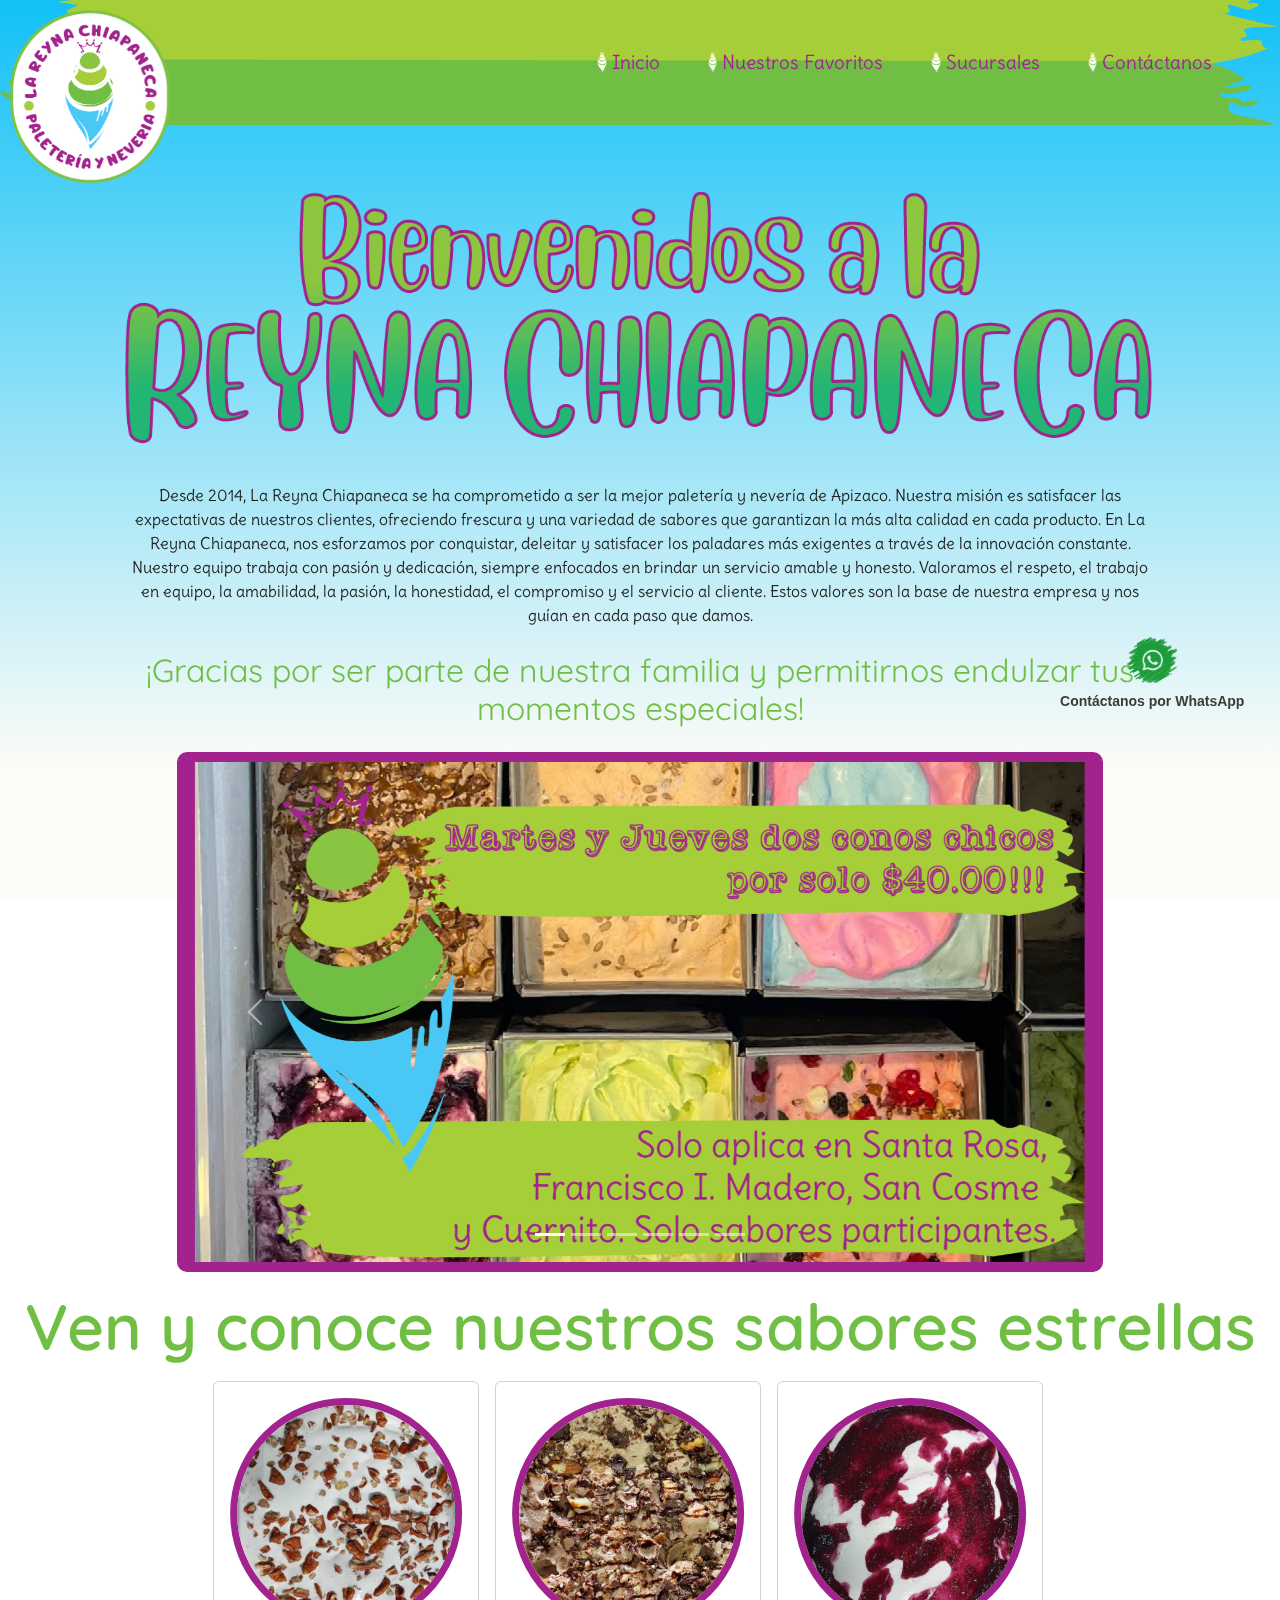
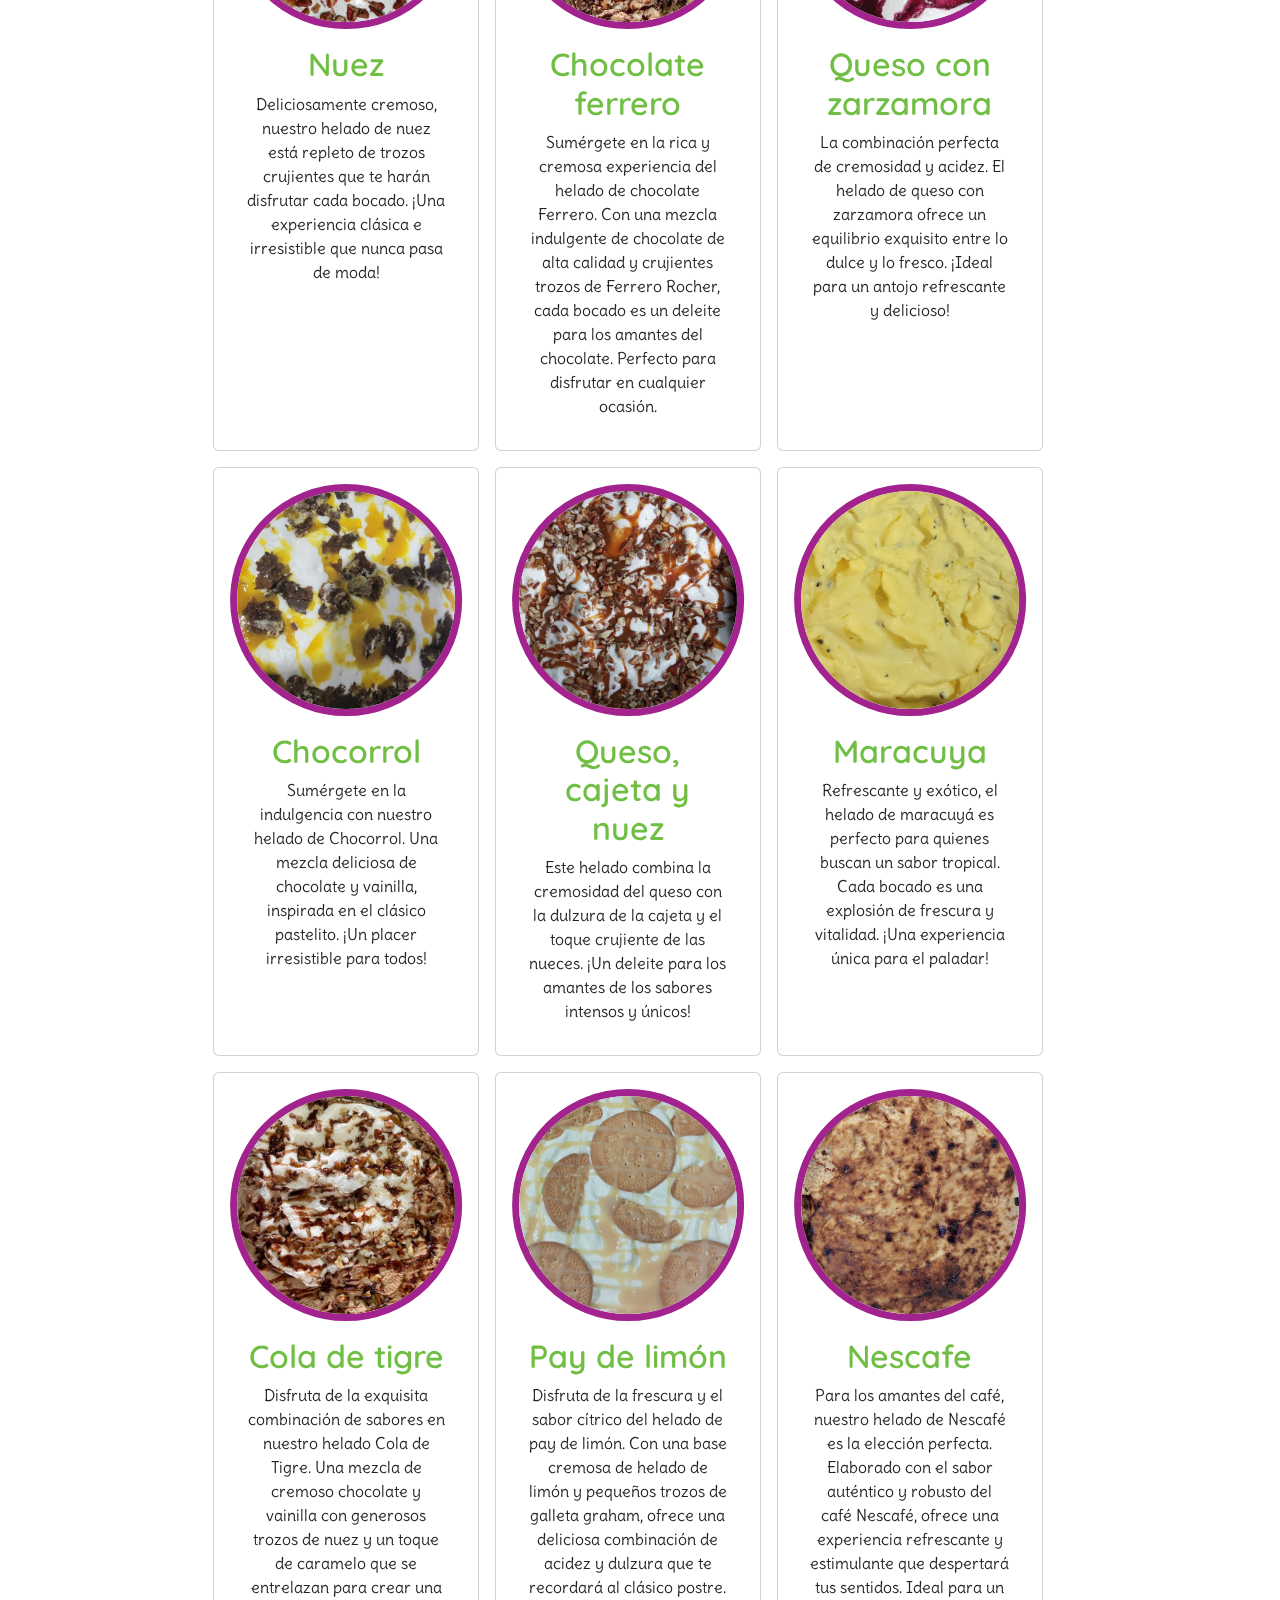
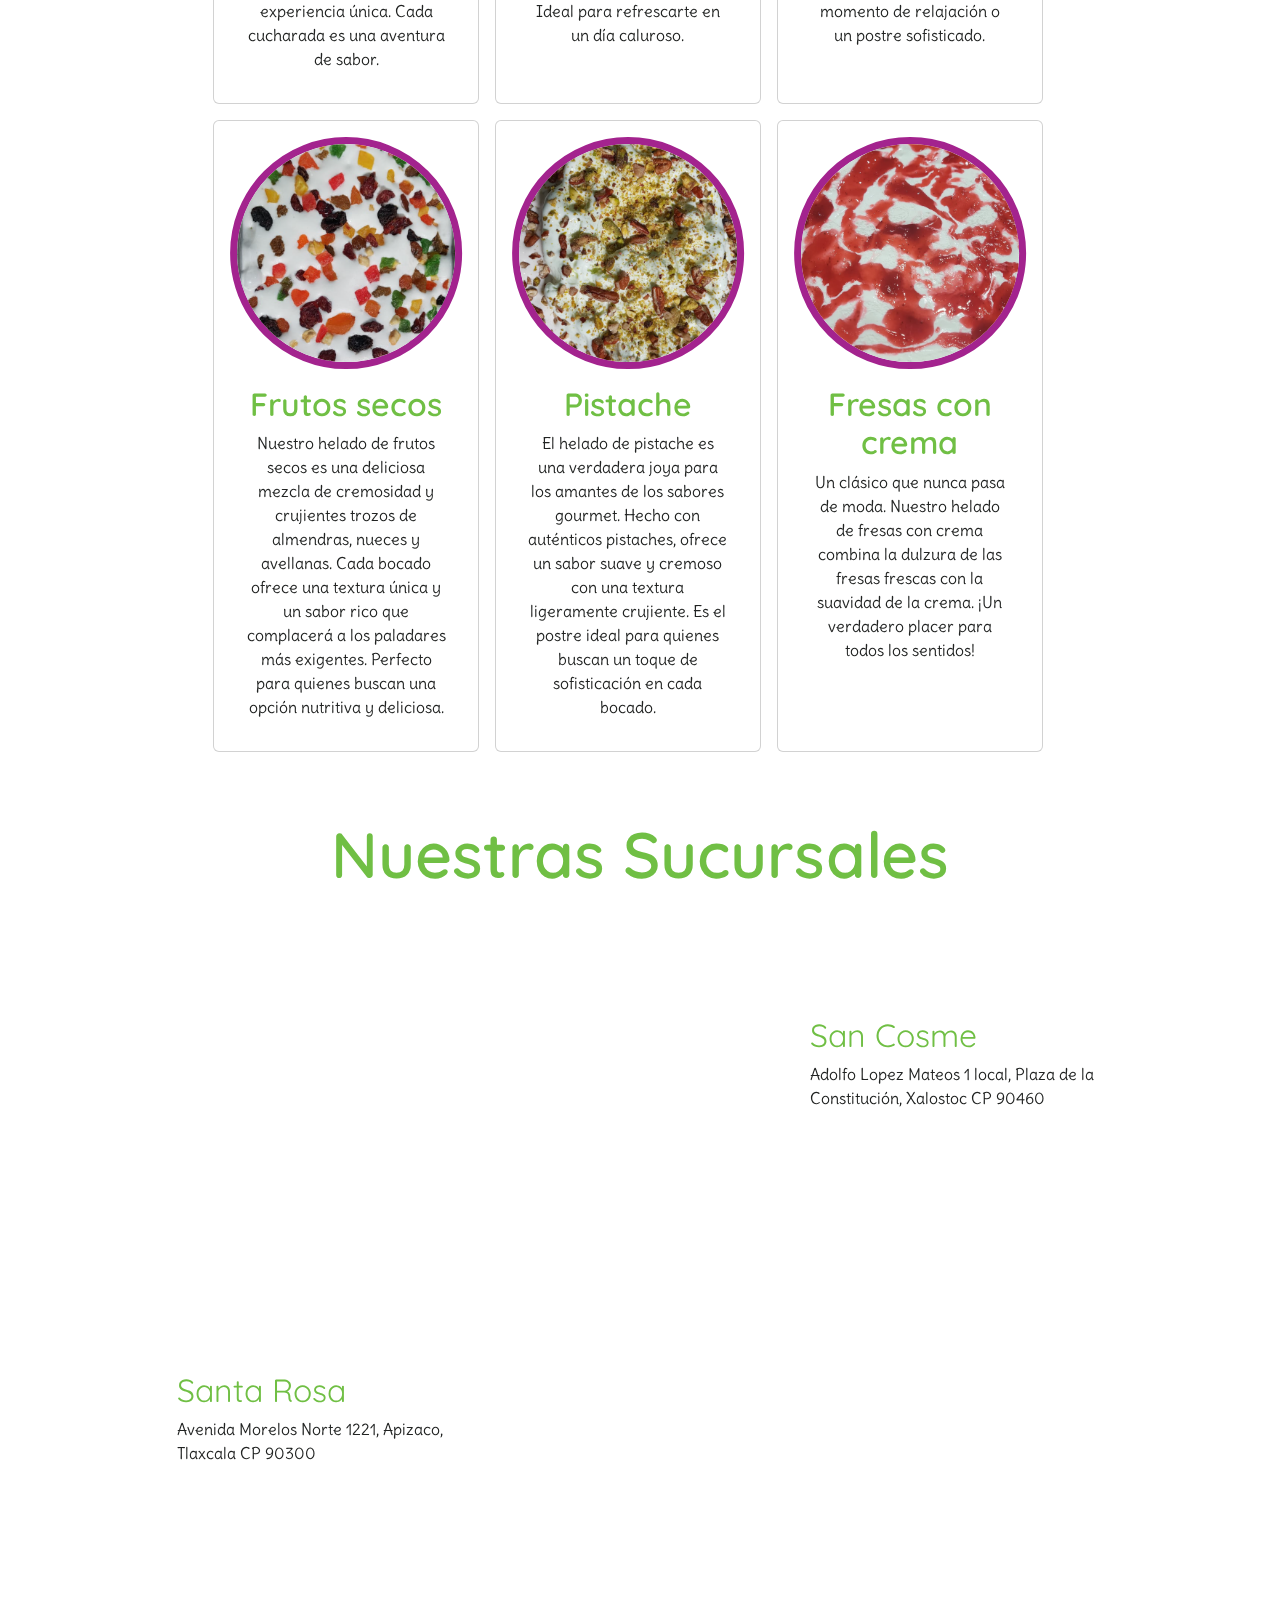
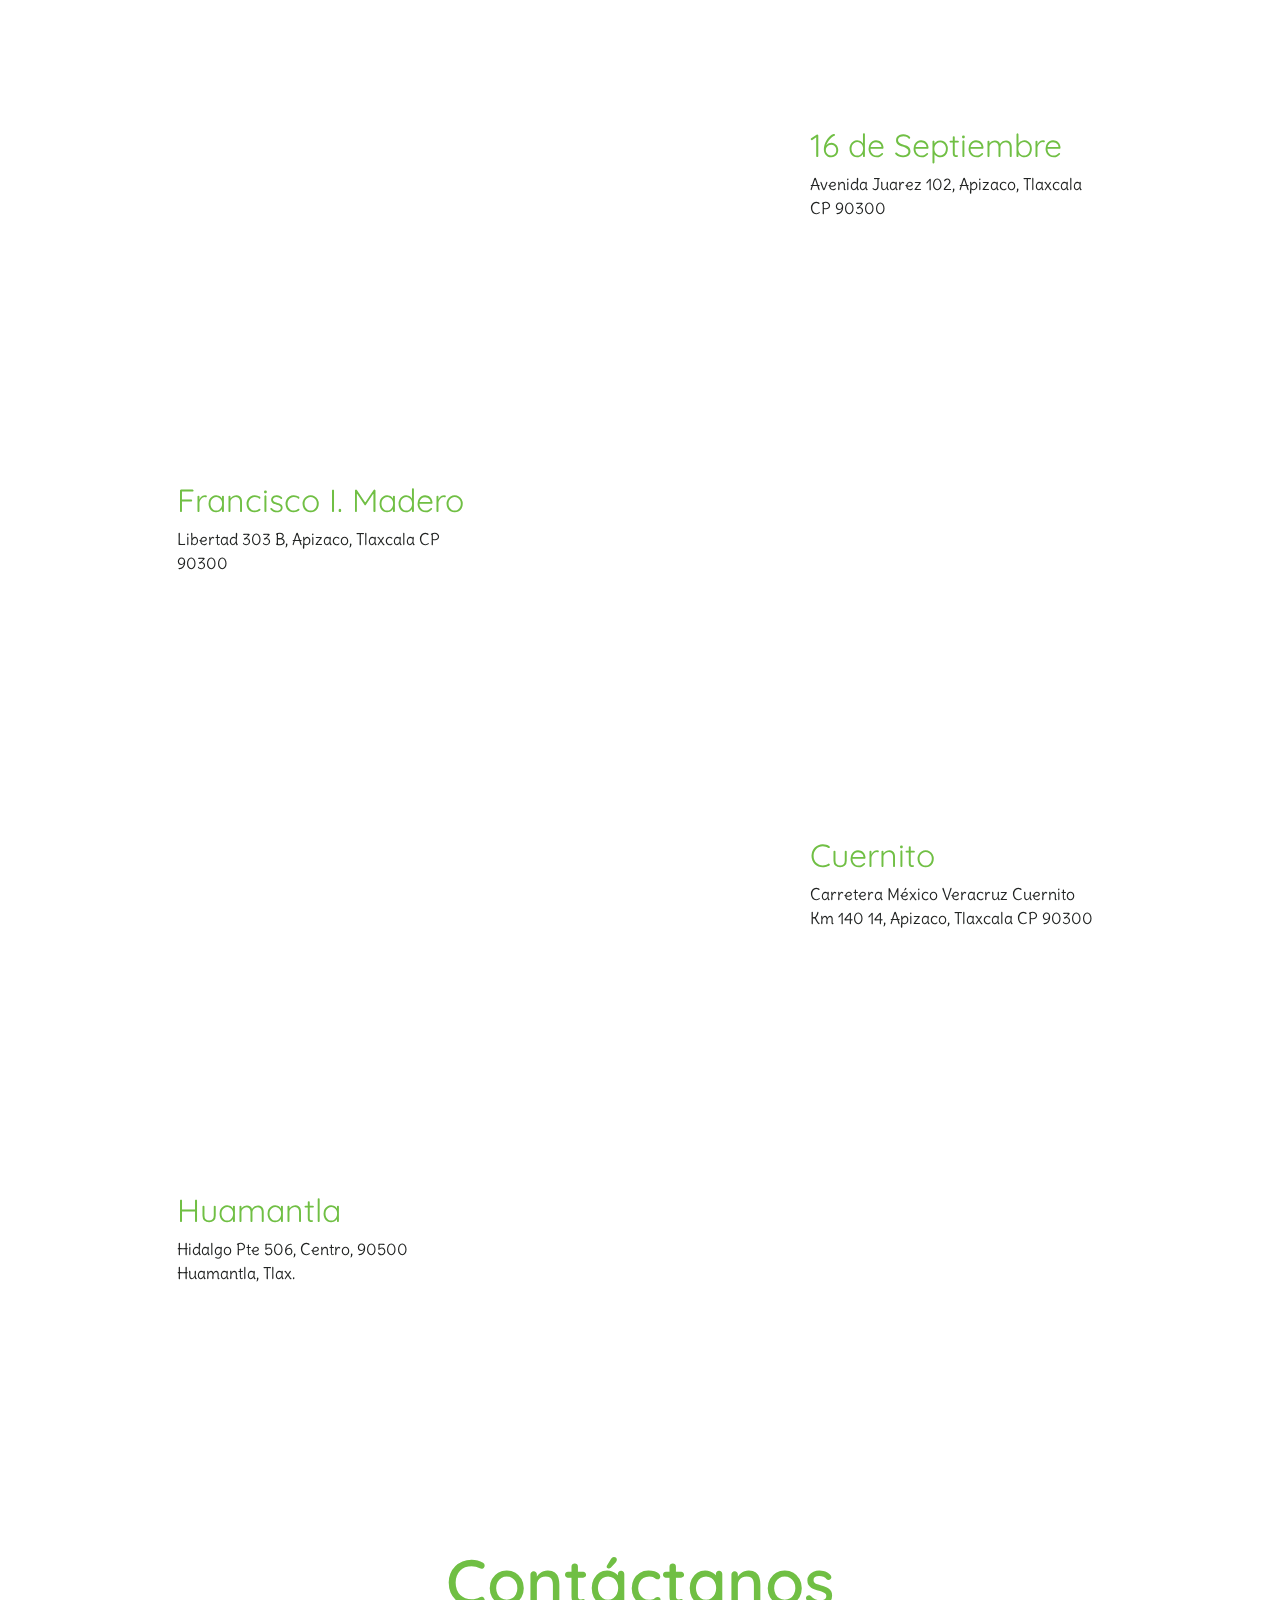
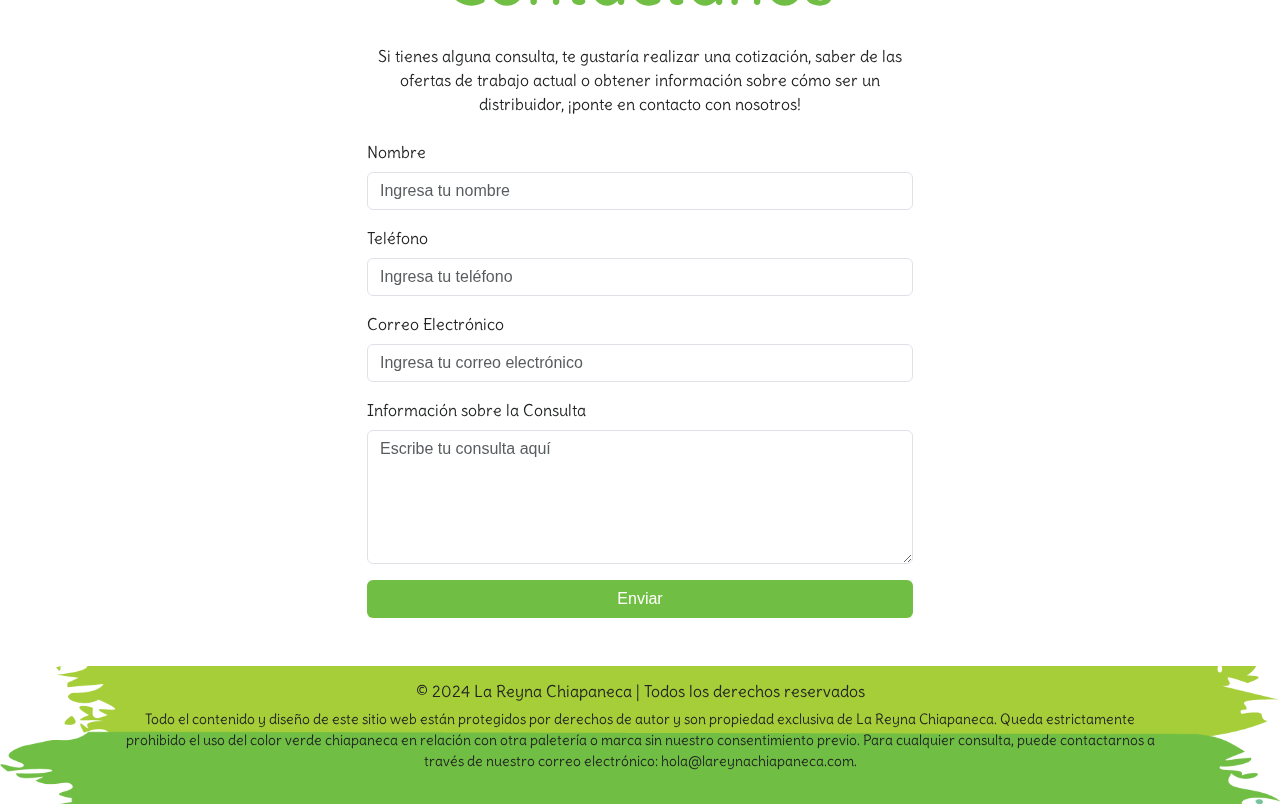
==== commit d524dfe6: "Agregando media query al logo" ====
--- a/index.html
+++ b/index.html
@@ -159,7 +159,7 @@
     <section>
       <div class="container">
         <div class="row justify-content-center">
-          <div class="col-12 col-md-8">
+          <div class="col-12 col-md-10">
             <div class="carousel-background">
               <div
                 id="carouselExampleIndicators"
--- a/styles/styles.css
+++ b/styles/styles.css
@@ -1,5 +1,4 @@
 @charset "UTF-8";
-@import url("https://fonts.googleapis.com/css2?family=Playwrite+AR:wght@100..400&display=swap");
 @import url("https://fonts.googleapis.com/css2?family=Delius&display=swap");
 @import url("https://fonts.googleapis.com/css2?family=Delius&family=Quicksand:wght@300..700&display=swap");
 .quicksand-title-bigger {
@@ -125,6 +124,53 @@
   margin-top: 18vh;
 }
 
+.logo-fixed {
+  position: fixed;
+  top: 10px;
+  left: 10px;
+  z-index: 9999;
+  pointer-events: none;
+}
+.logo-fixed .navbar-brand {
+  display: flex;
+  flex-direction: column;
+  align-items: center;
+}
+.logo-fixed .navbar-brand img {
+  width: 160px;
+  height: auto;
+}
+@media (max-width: 992px) {
+  .logo-fixed {
+    top: 10px;
+    right: 10px;
+    left: auto;
+  }
+  .logo-fixed img {
+    width: 120px;
+  }
+}
+@media (max-width: 768px) {
+  .logo-fixed {
+    top: 10px;
+    right: 10px;
+    left: auto;
+  }
+  .logo-fixed img {
+    width: 80px !important;
+  }
+}
+@media (max-width: 576px) {
+  .logo-fixed {
+    top: 10px;
+    right: 10px;
+    left: auto;
+  }
+  .logo-fixed img {
+    width: 60px;
+  }
+}
+
 .carousel-item img {
   width: 100%;
   height: 500px;
@@ -135,8 +181,6 @@
 .carousel-background {
   background-color: #A3238E;
   padding: 10px;
-  padding-left: 100px;
-  padding-right: 100px;
   border-radius: 10px;
 }
 
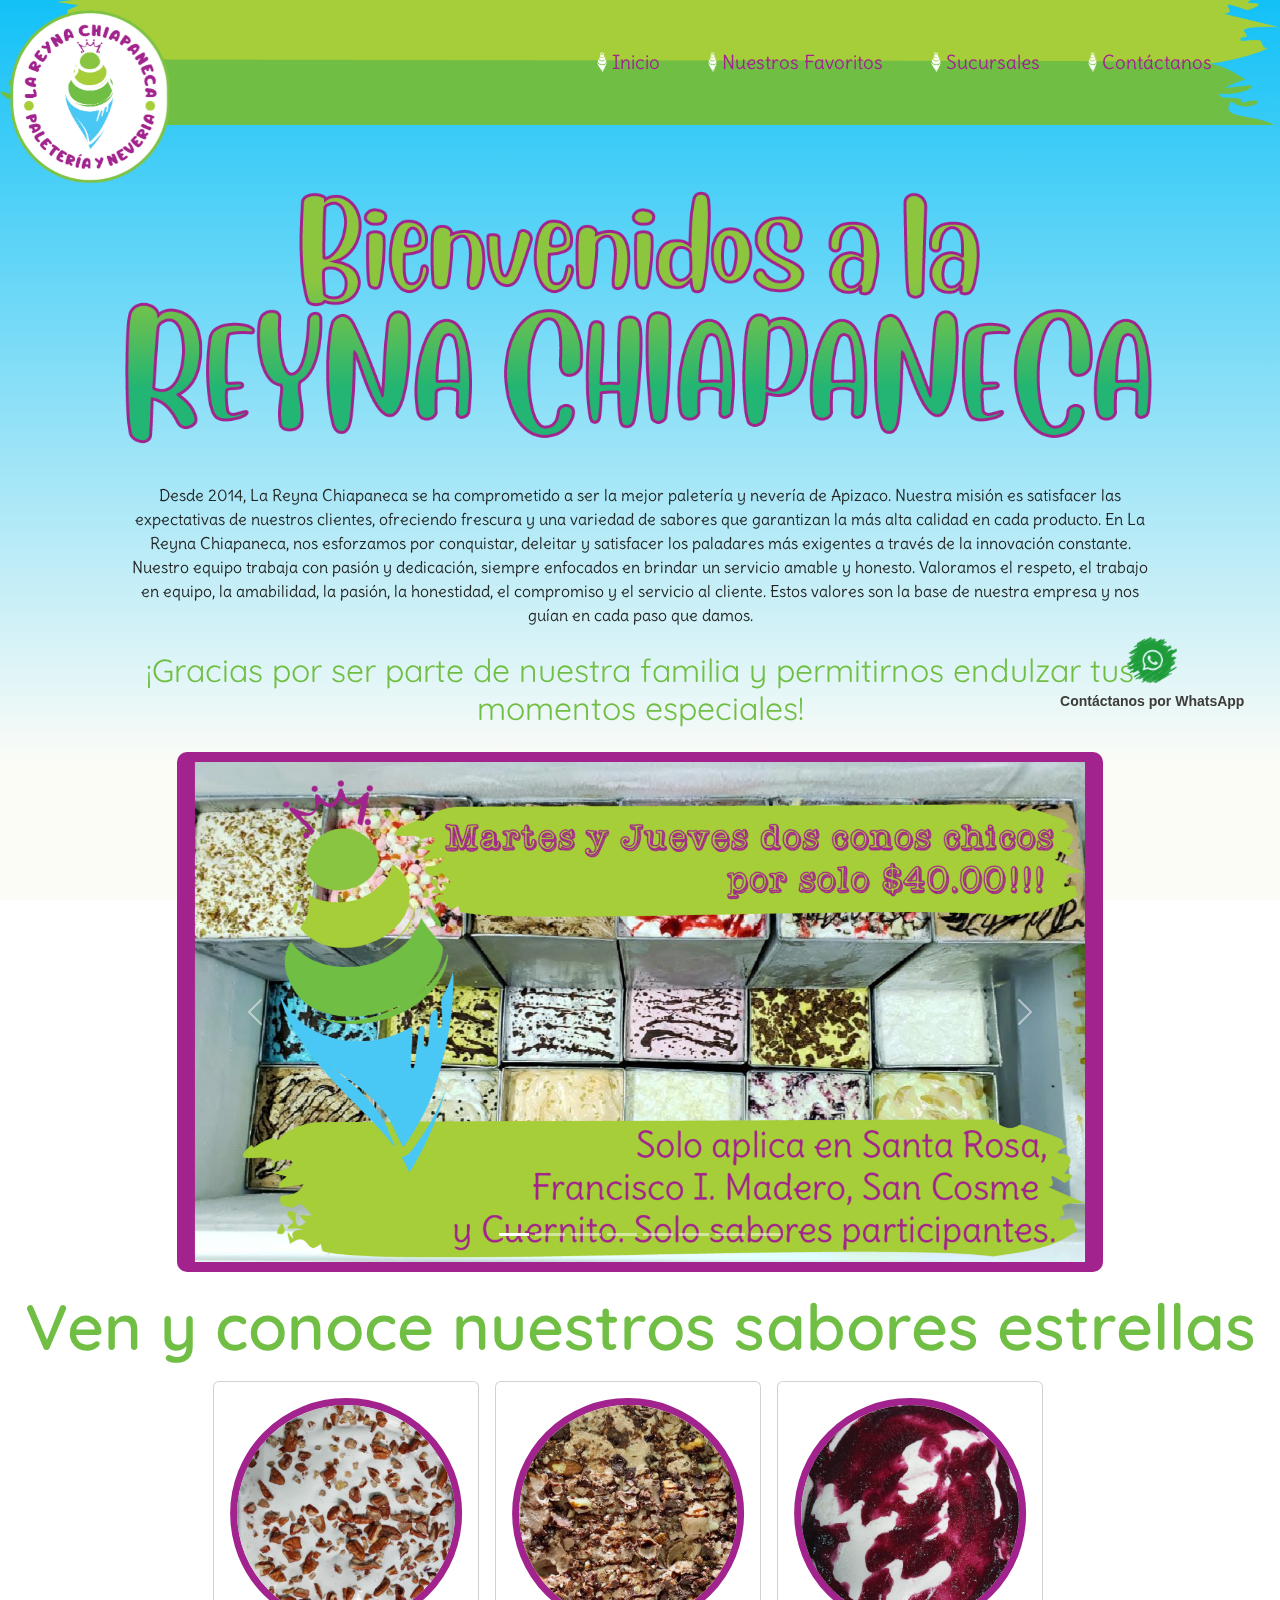
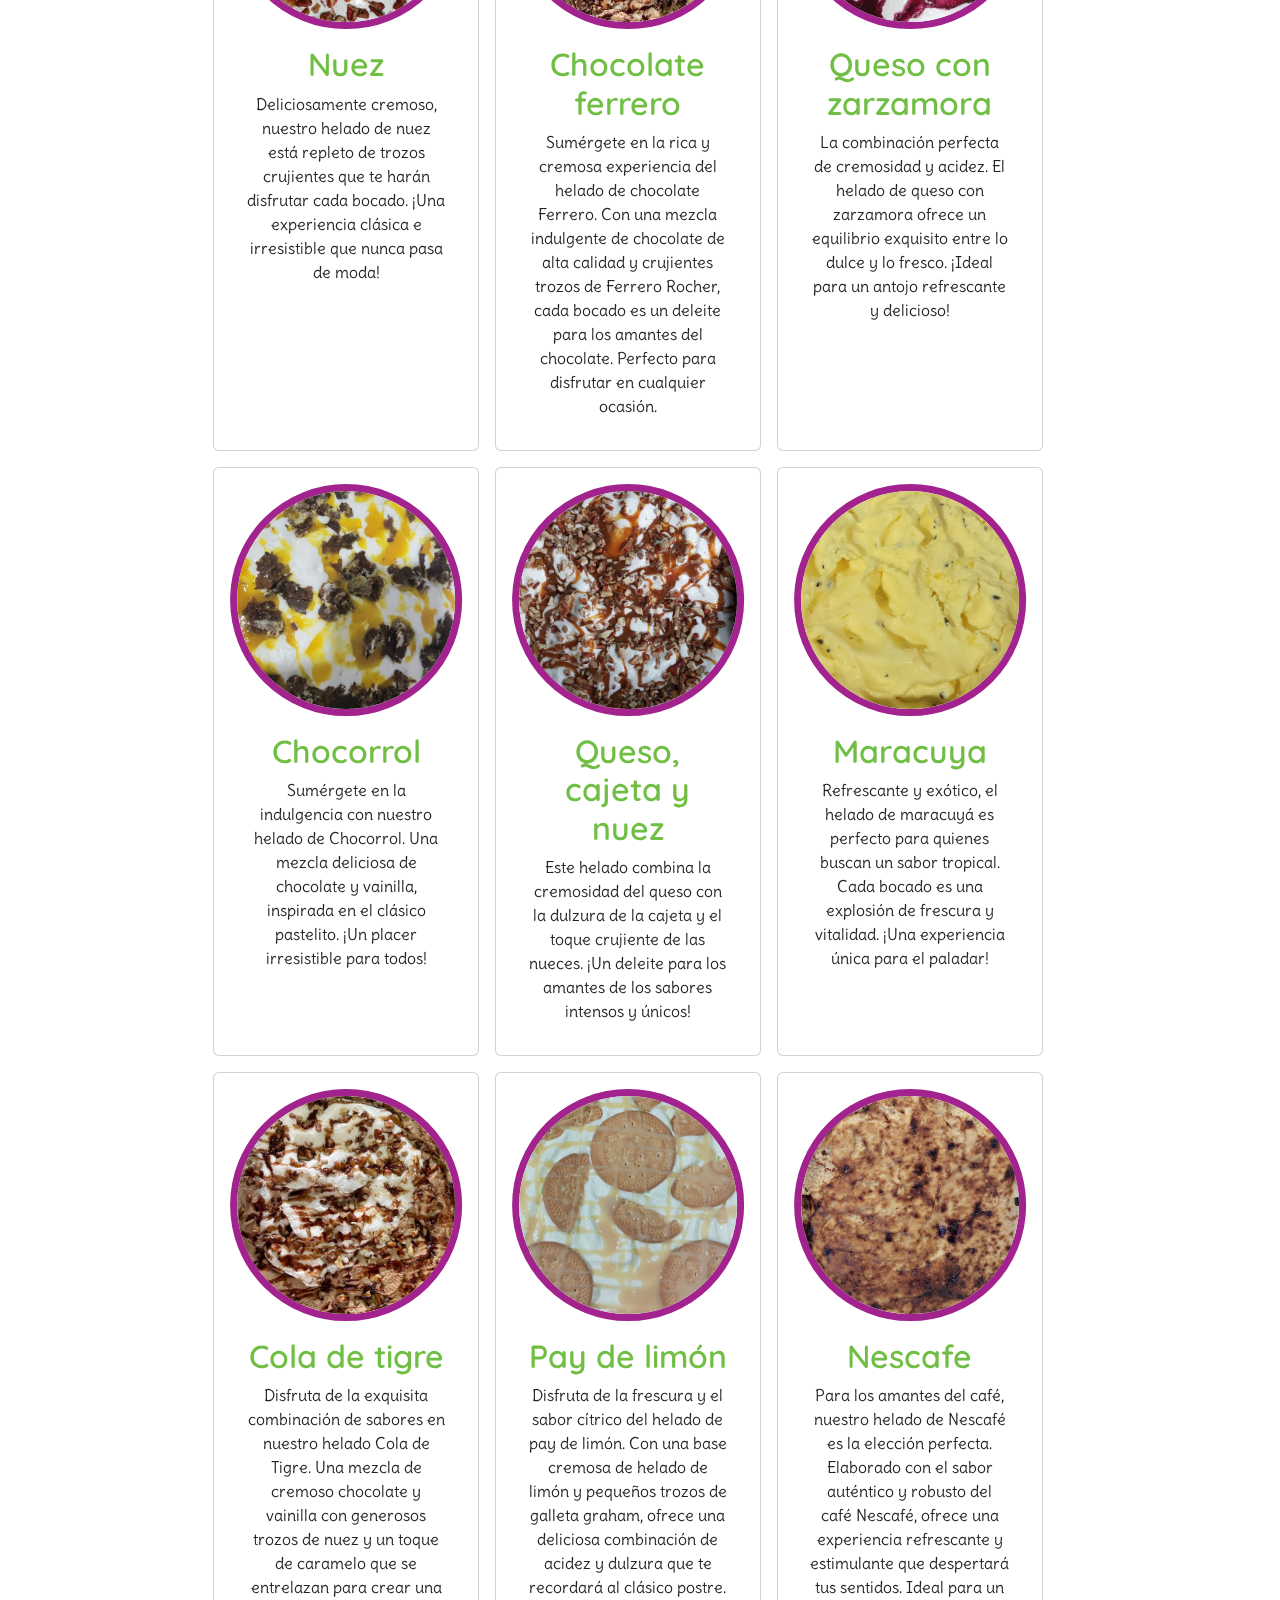
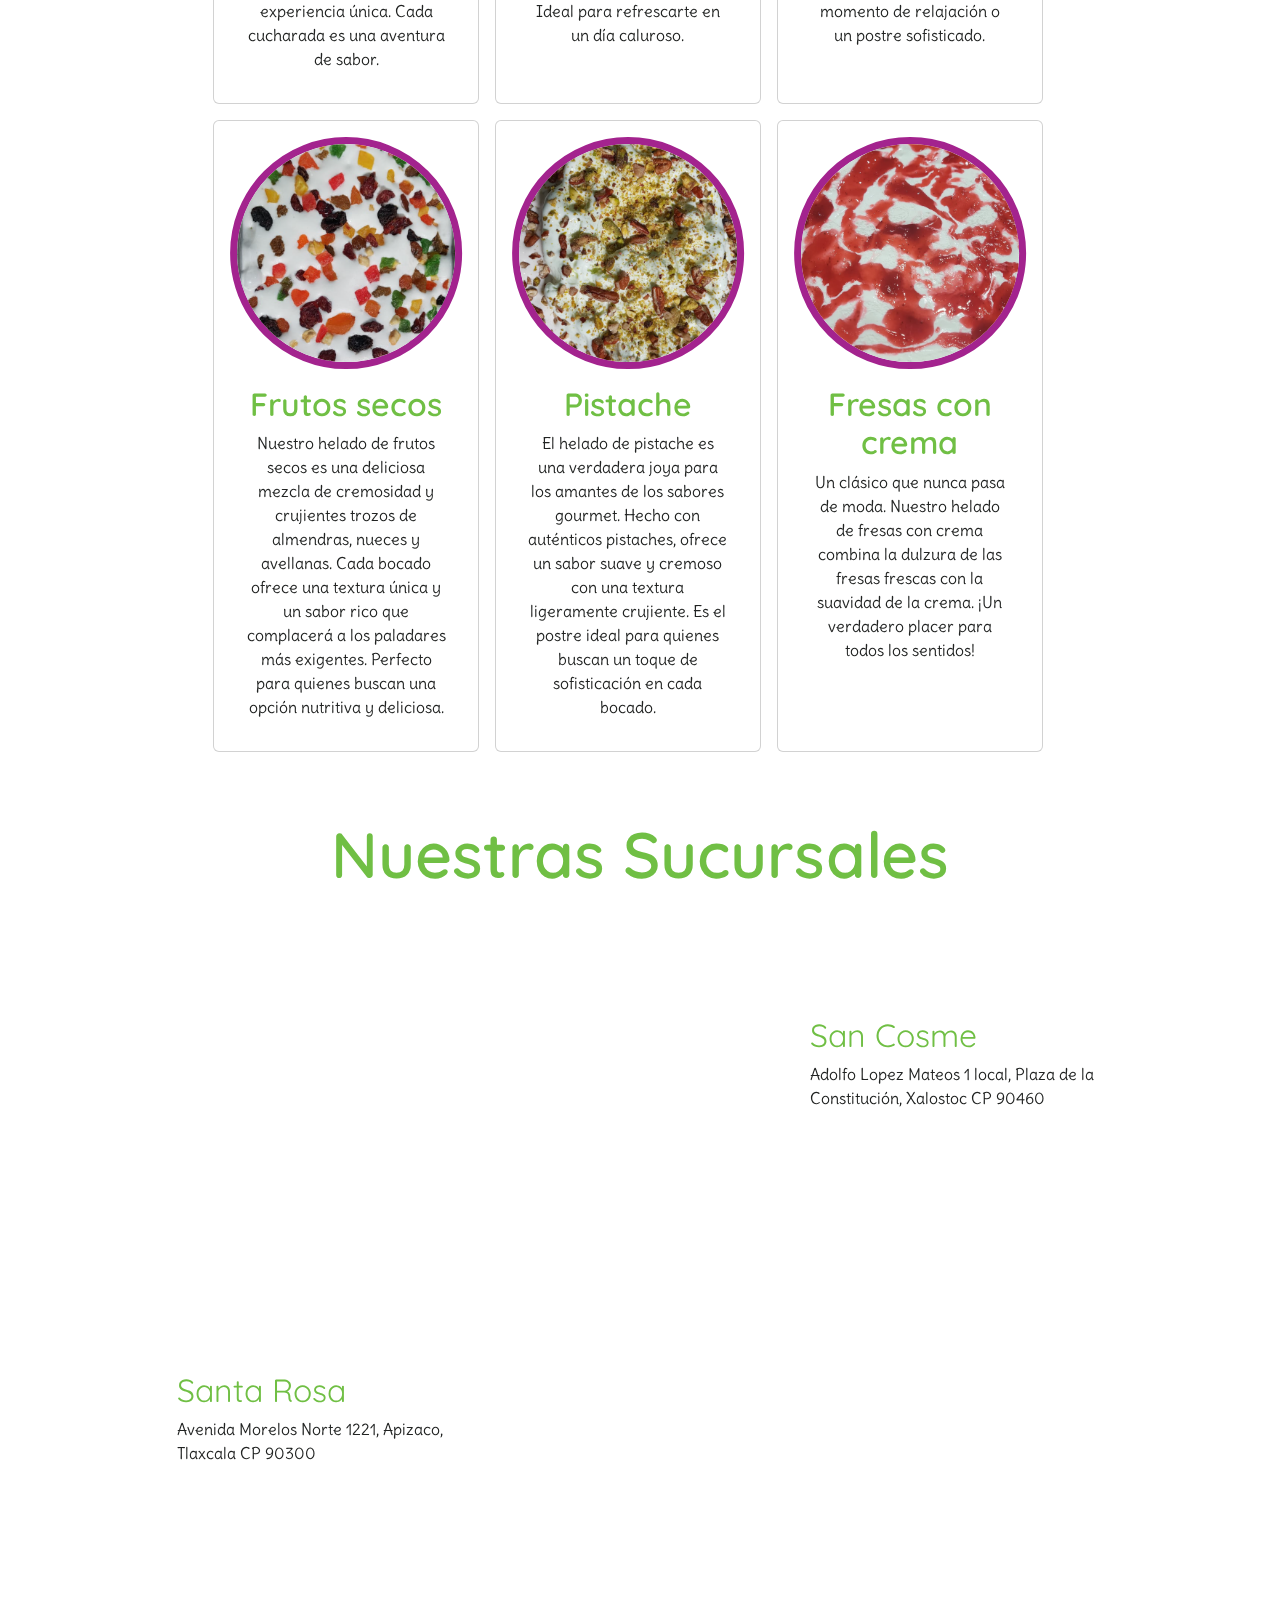
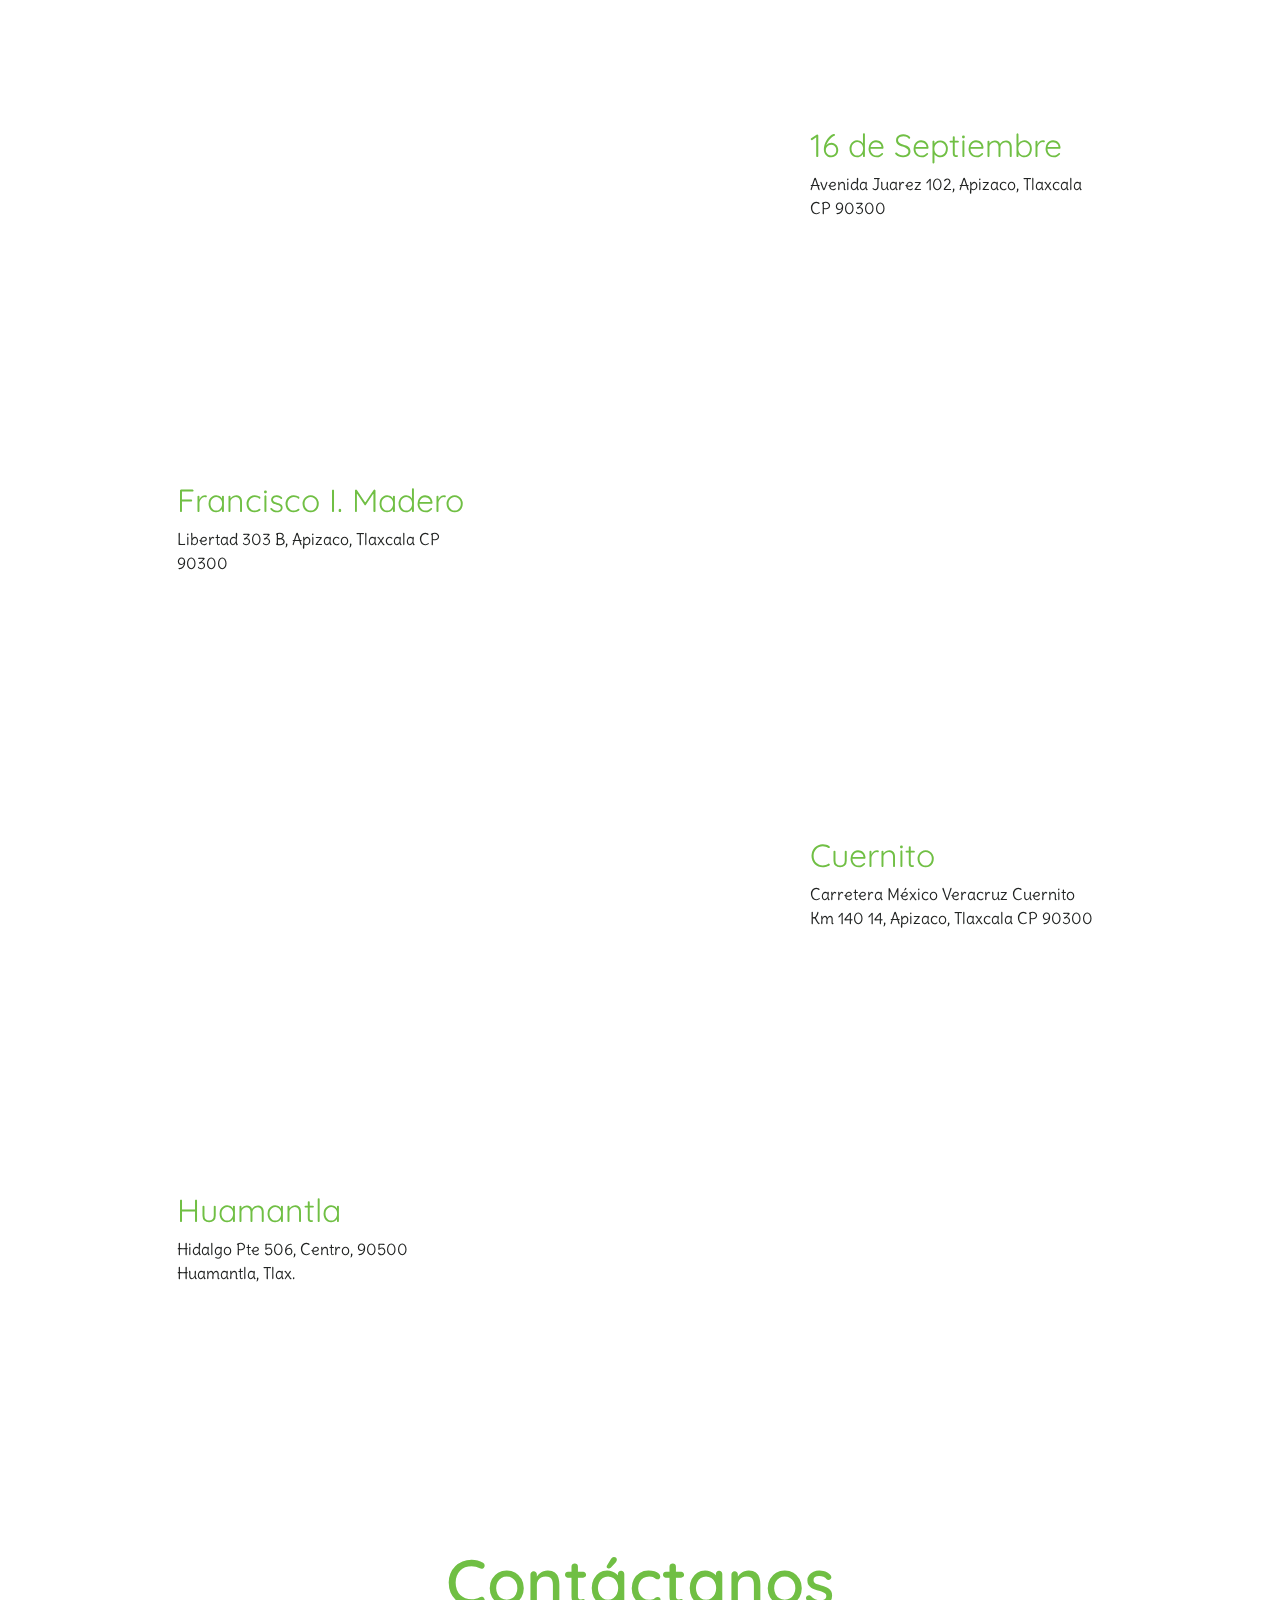
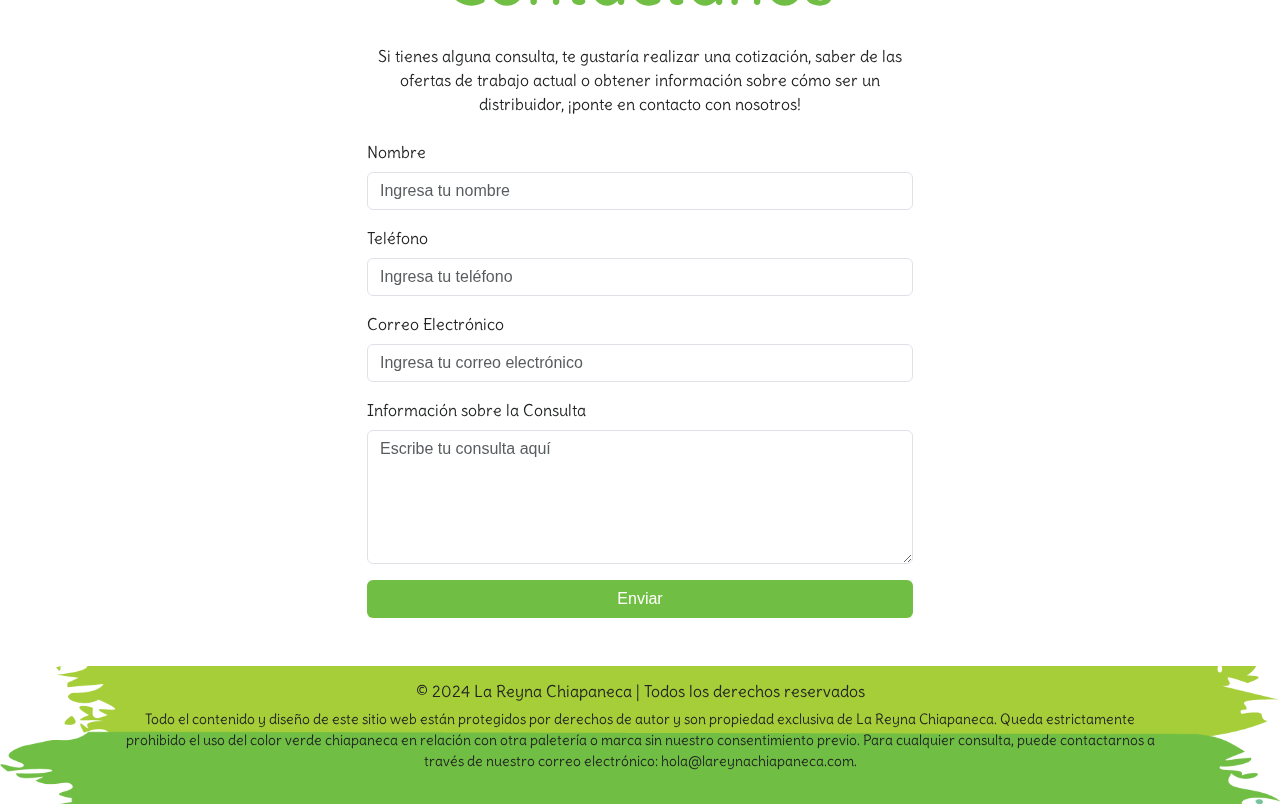
==== commit 4829c07d: "Agregando sucursal san cosme y 16 de sep al carrusel" ====
--- a/index.html
+++ b/index.html
@@ -206,6 +206,18 @@
                     data-bs-slide-to="5"
                     aria-label="Slide 6"
                   ></button>
+                  <button
+                    type="button"
+                    data-bs-target="#carouselExampleIndicators"
+                    data-bs-slide-to="6"
+                    aria-label="Slide 7"
+                  ></button>
+                  <button
+                    type="button"
+                    data-bs-target="#carouselExampleIndicators"
+                    data-bs-slide-to="7"
+                    aria-label="Slide 8"
+                  ></button>
                 </div>
                 <div class="carousel-inner">
                   <div class="carousel-item active">
@@ -250,6 +262,20 @@
                       alt="Sixth slide"
                     />
                   </div>
+                  <div class="carousel-item">
+                    <img
+                      class="d-block w-100"
+                      src="/Images/Banner de publicidad 16 de septiembre.png"
+                      alt="Seventh slide"
+                    />
+                  </div>
+                  <div class="carousel-item">
+                    <img
+                      class="d-block w-100"
+                      src="/Images/Banner de publicidad sna cosme.png"
+                      alt="Eight slide"
+                    />
+                  </div>
                 </div>
                 <button
                   class="carousel-control-prev"
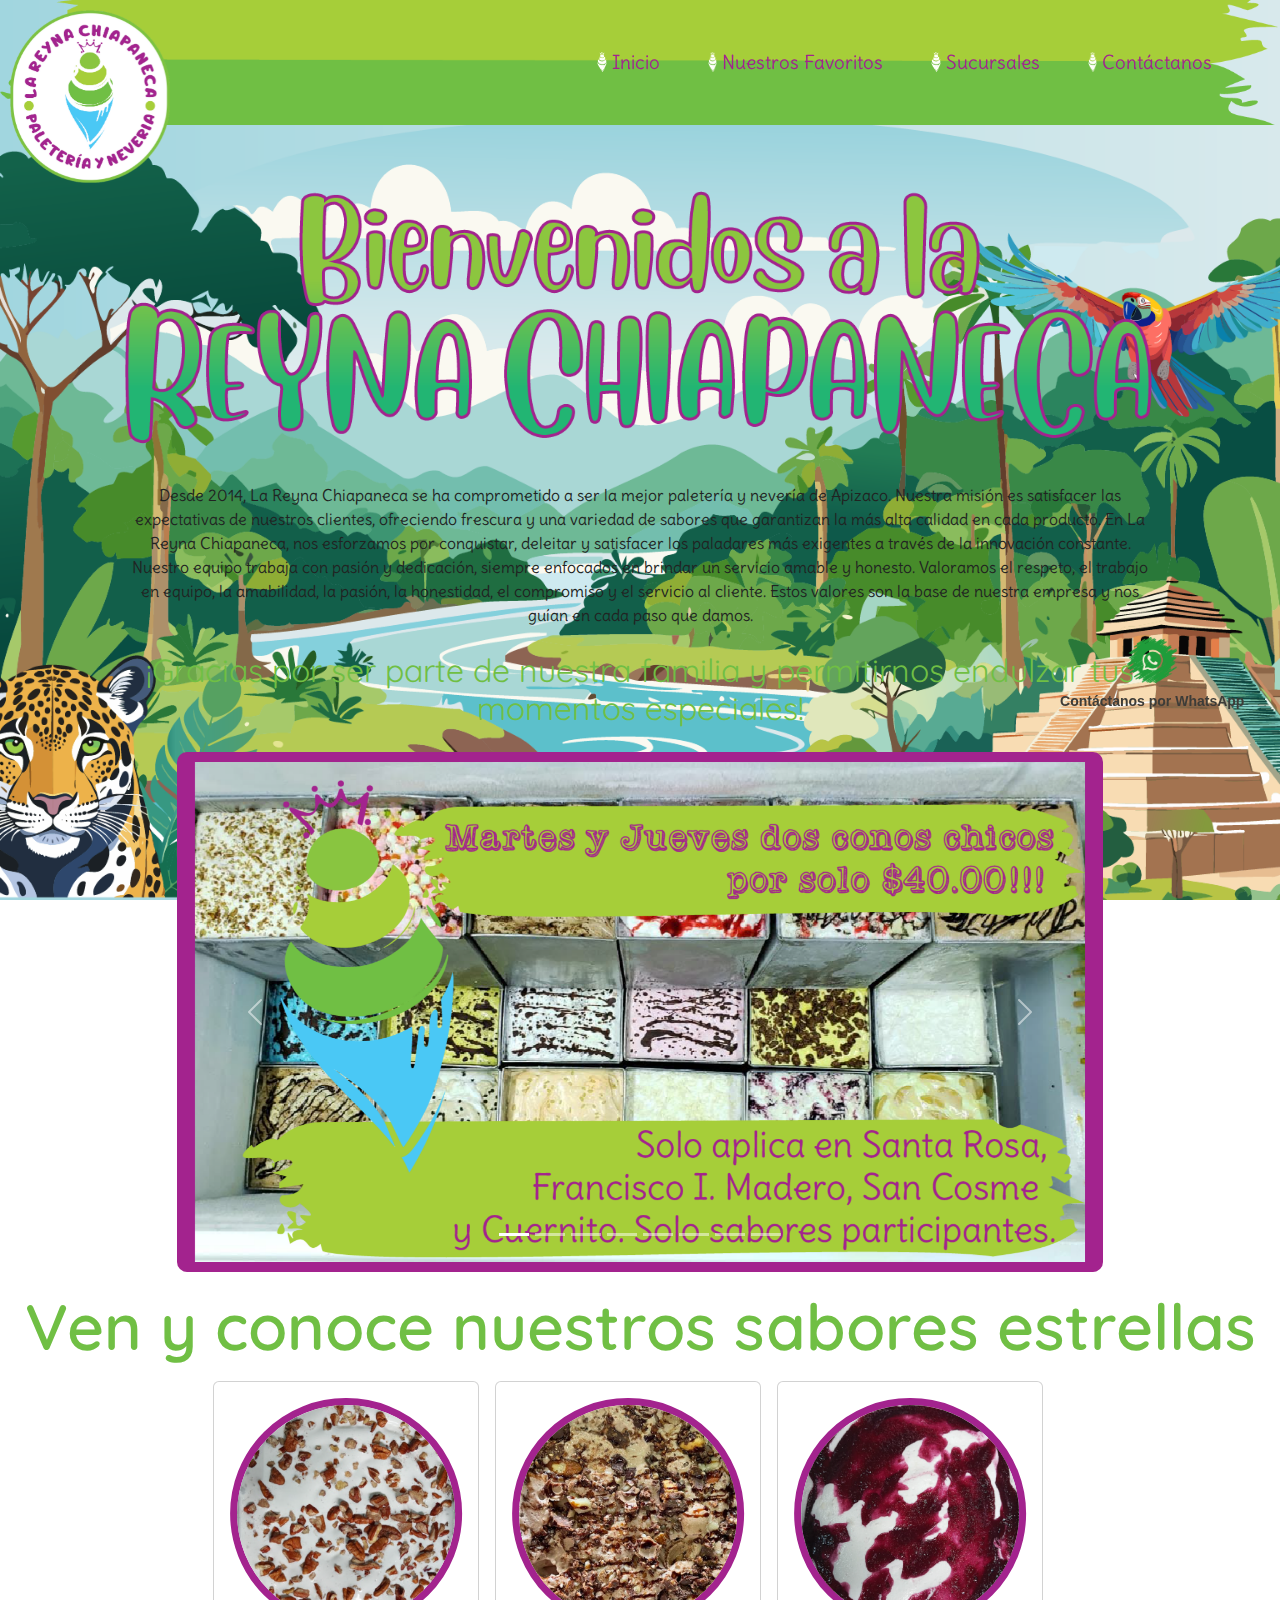
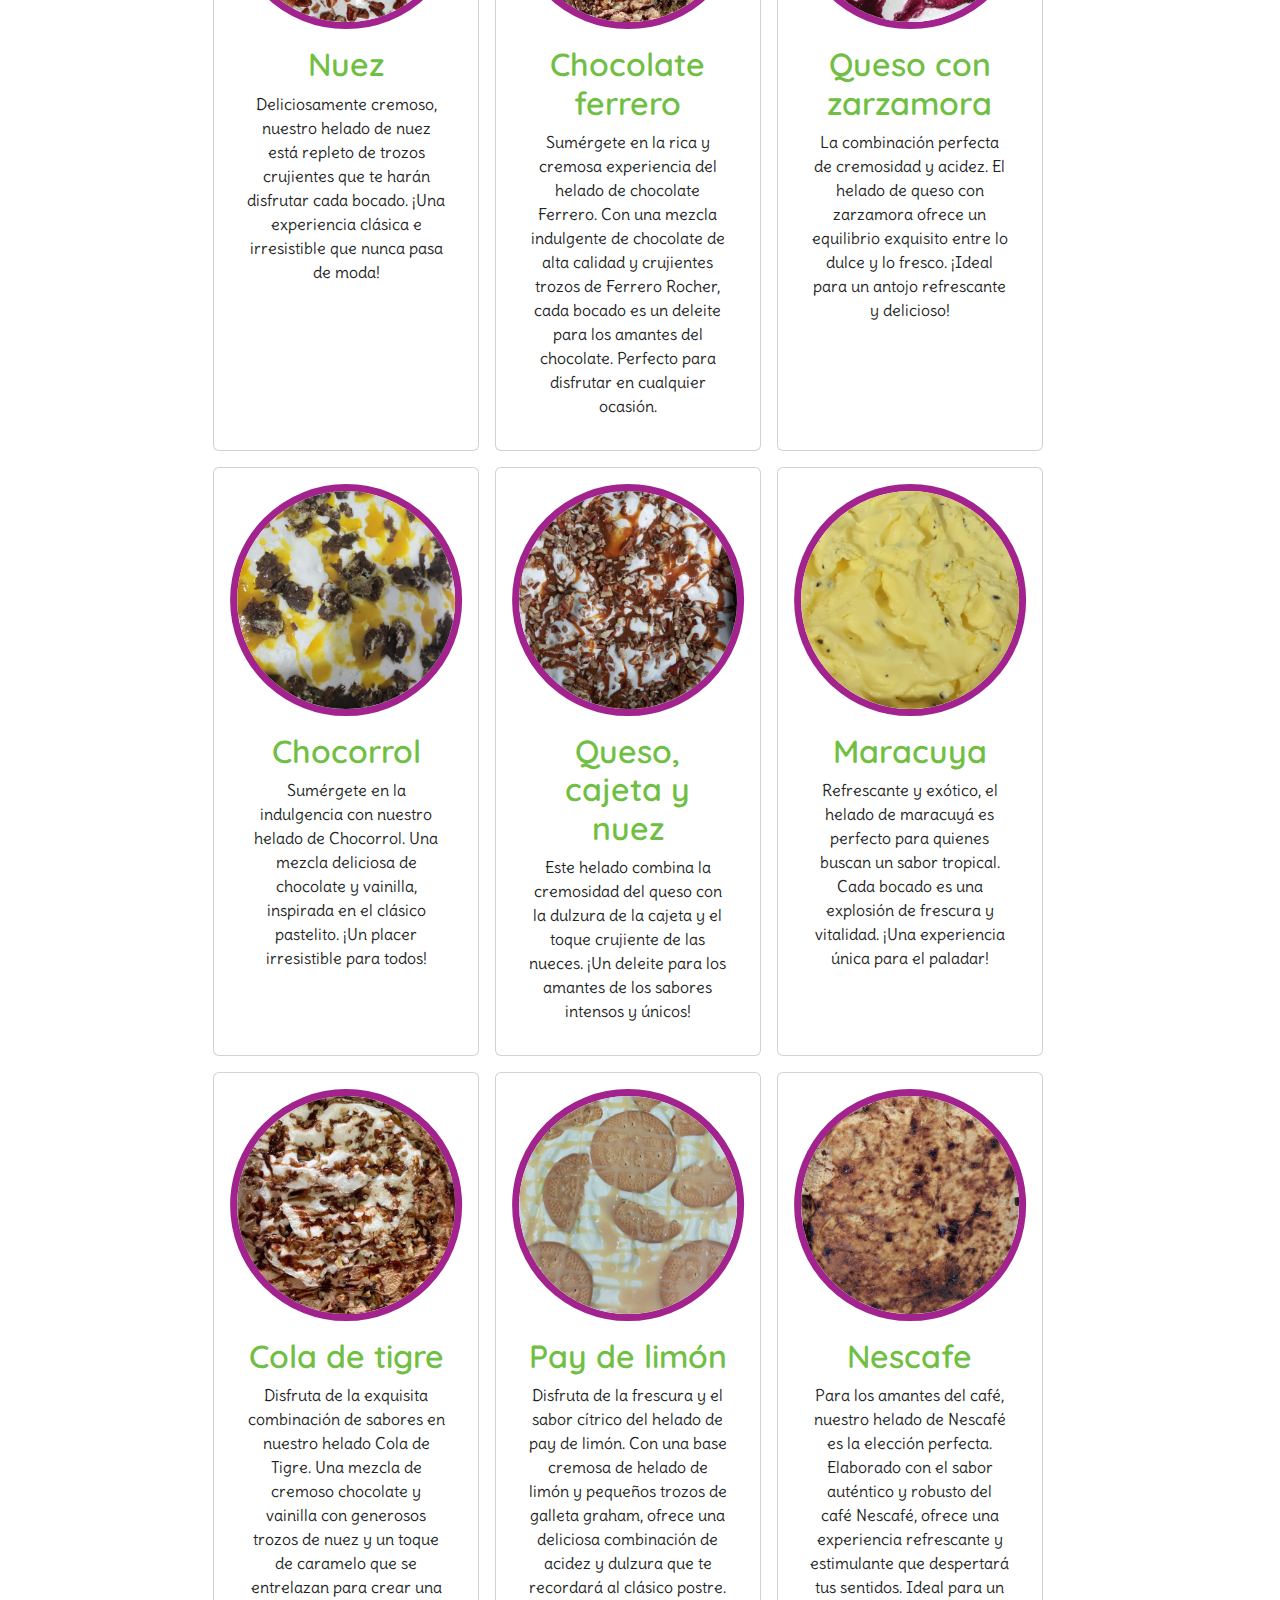
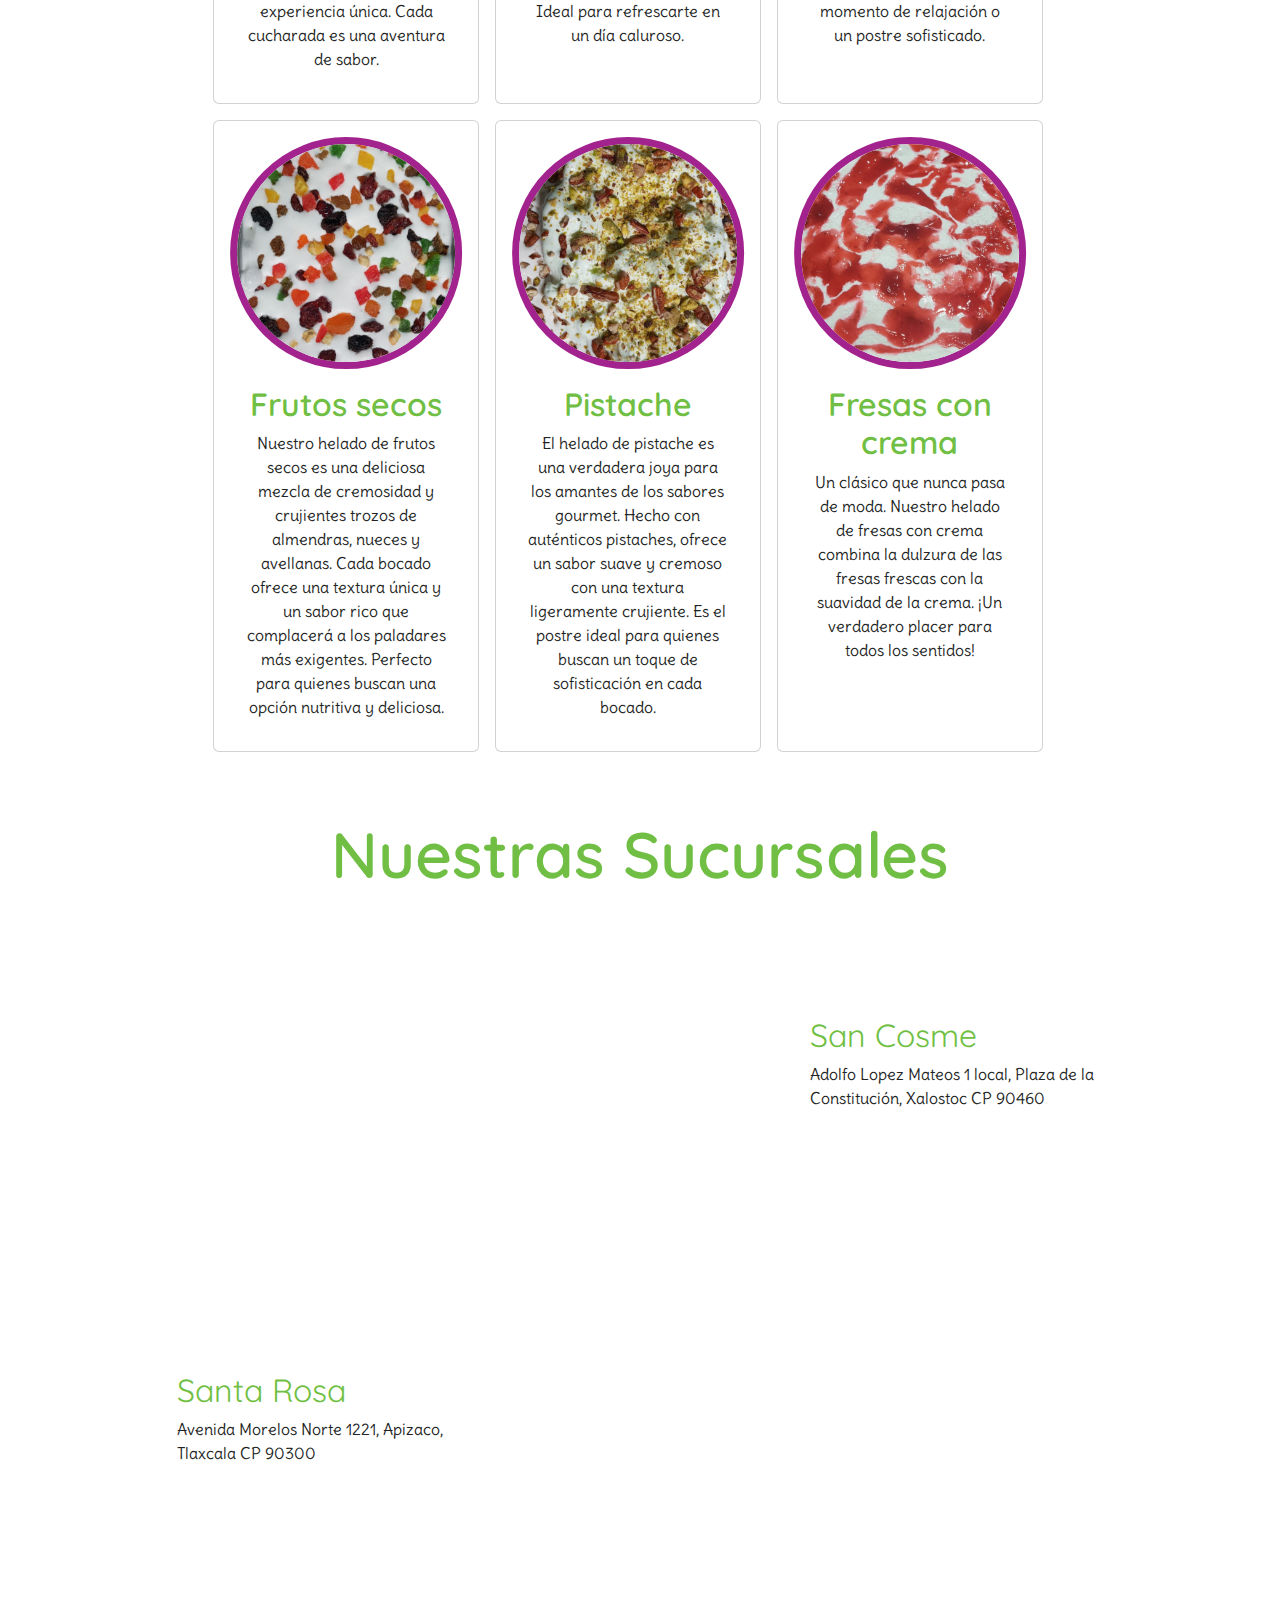
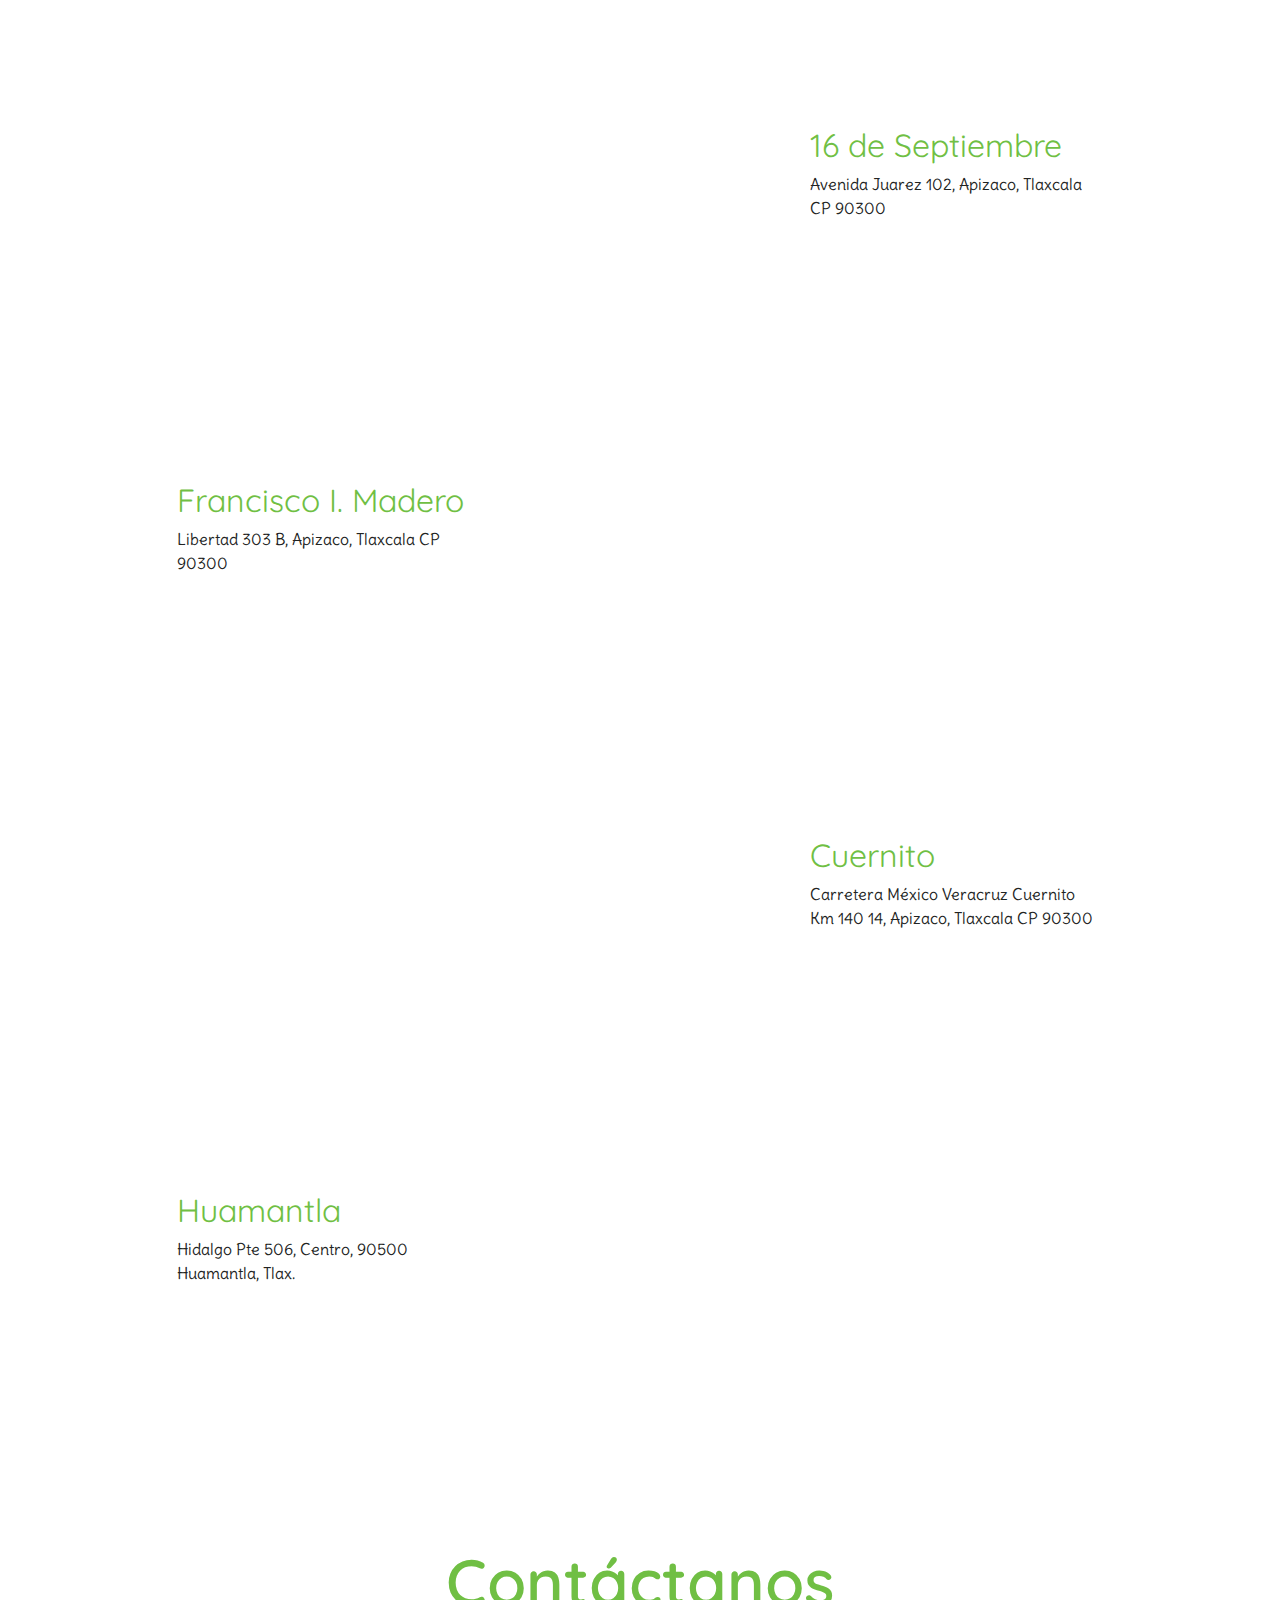
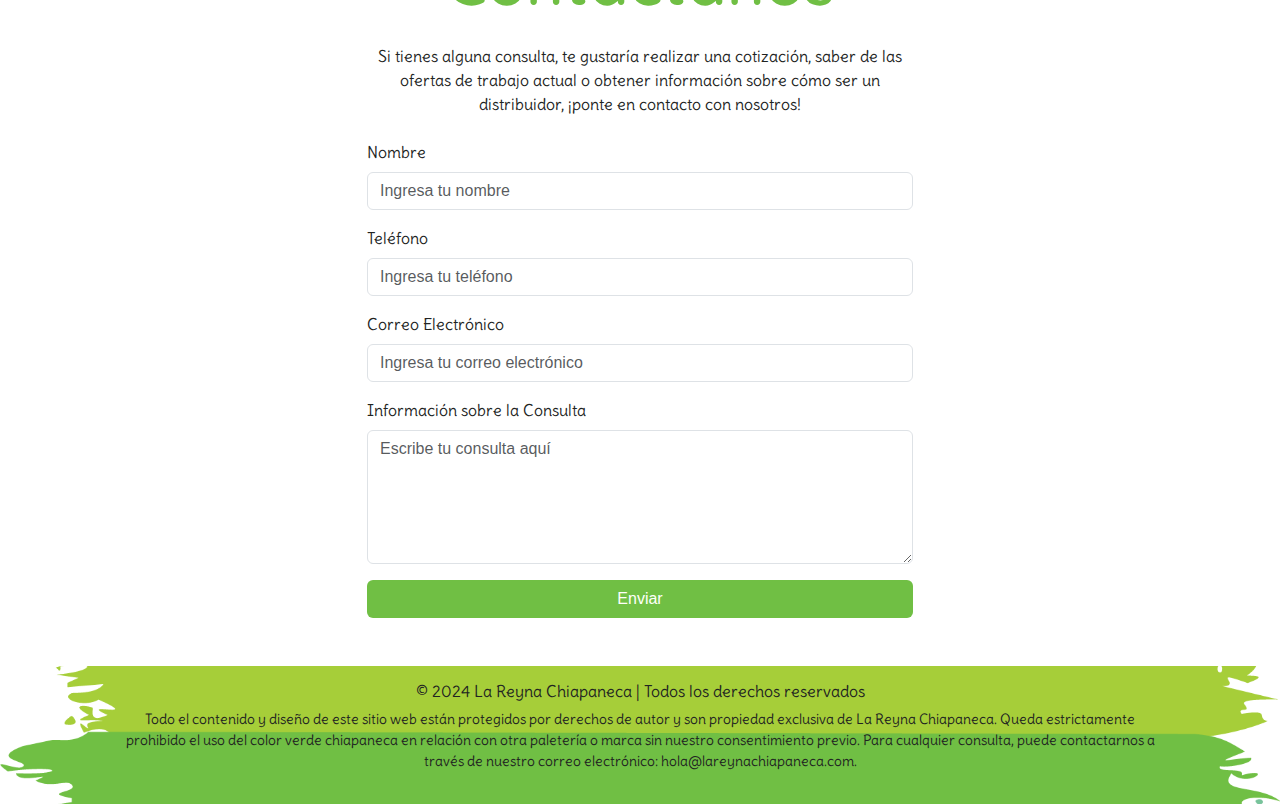
==== commit 06fad313: "Agregando fondo de pantalla" ====
--- a/index.html
+++ b/index.html
@@ -145,15 +145,6 @@
     </header>
 
     <!-- Background-->
-    <section>
-      <div class="background">
-        <div class="ice-cream-ball"></div>
-        <div class="ice-cream-ball"></div>
-        <div class="ice-cream-ball"></div>
-        <div class="ice-cream-ball"></div>
-        <div class="ice-cream-ball"></div>
-      </div>
-    </section>
 
     <!-- Carrusel de imágenes -->
     <section>
--- a/styles/styles.css
+++ b/styles/styles.css
@@ -1,80 +1,6 @@
 @charset "UTF-8";
 @import url("https://fonts.googleapis.com/css2?family=Delius&display=swap");
 @import url("https://fonts.googleapis.com/css2?family=Delius&family=Quicksand:wght@300..700&display=swap");
-.quicksand-title-bigger {
-  font-family: "Quicksand", sans-serif;
-  font-optical-sizing: auto;
-  font-weight: 600;
-  font-style: normal;
-  font-size: 8rem;
-  color: #70BF44;
-  text-shadow: -1px -1px 0 #A3238E, 5px -5px 0 #A3238E, -1px 1px 0 #A3238E, 1px 1px 0 #A3238E;
-}
-
-.quicksand-flavor-medium {
-  font-family: "Quicksand", sans-serif;
-  font-optical-sizing: auto;
-  font-weight: 600;
-  font-style: normal;
-  font-size: 4rem;
-  color: #70BF44;
-}
-
-.quicksand-flavor-small {
-  font-family: "Quicksand", sans-serif;
-  font-optical-sizing: auto;
-  font-weight: 400;
-  font-style: normal;
-  font-size: 2rem;
-  color: #70BF44;
-}
-
-.delius-subtitle {
-  font-family: "Delius", cursive;
-  font-weight: 200;
-  font-style: normal;
-  color: #212322;
-}
-
-.delius-p {
-  font-family: "Delius", cursive;
-  font-weight: 150;
-  font-style: normal;
-  color: #212322;
-}
-
-.quicksand-flavor-bigger {
-  font-family: "Quicksand", sans-serif;
-  font-optical-sizing: auto;
-  font-weight: 600;
-  font-style: normal;
-  font-size: 2rem;
-  color: #70BF44;
-}
-
-.playwrite-ar-text {
-  font-family: "Playwrite AR", serif;
-  color: #A6CE39;
-}
-
-.playwrite-ar-subtitle {
-  font-family: "Playwrite AR", serif;
-  font-weight: 400;
-  color: #A3238E;
-}
-
-.playwrite-ar-nav {
-  font-family: "Delius", cursive;
-  font-optical-sizing: auto;
-  font-weight: 300;
-  font-size: 1.2em;
-  font-style: normal;
-  color: #A3238E;
-}
-.playwrite-ar-nav:hover {
-  color: #fcfcf7 !important;
-}
-
 * {
   margin: 0;
   padding: 0;
@@ -86,6 +12,86 @@
   margin: 0;
   overflow-x: hidden;
   font-family: Arial, sans-serif;
+  background-image: url("/Images/ReynaBg.png");
+  background-size: cover;
+  background-position: center;
+  background-repeat: no-repeat;
+  background-attachment: fixed;
+  min-height: 100vh;
+}
+
+.quicksand-title-bigger {
+  font-family: "Quicksand", sans-serif;
+  font-optical-sizing: auto;
+  font-weight: 600;
+  font-style: normal;
+  font-size: 8rem;
+  color: #70bf44;
+  text-shadow: -1px -1px 0 #a3238e, 5px -5px 0 #a3238e, -1px 1px 0 #a3238e, 1px 1px 0 #a3238e;
+}
+
+.quicksand-flavor-medium {
+  font-family: "Quicksand", sans-serif;
+  font-optical-sizing: auto;
+  font-weight: 600;
+  font-style: normal;
+  font-size: 4rem;
+  color: #70bf44;
+}
+
+.quicksand-flavor-small {
+  font-family: "Quicksand", sans-serif;
+  font-optical-sizing: auto;
+  font-weight: 400;
+  font-style: normal;
+  font-size: 2rem;
+  color: #70bf44;
+}
+
+.delius-subtitle {
+  font-family: "Delius", cursive;
+  font-weight: 200;
+  font-style: normal;
+  color: #212322;
+}
+
+.delius-p {
+  font-family: "Delius", cursive;
+  font-weight: 150;
+  font-style: normal;
+  color: #212322;
+}
+
+.quicksand-flavor-bigger {
+  font-family: "Quicksand", sans-serif;
+  font-optical-sizing: auto;
+  font-weight: 600;
+  font-style: normal;
+  font-size: 2rem;
+  color: #70bf44;
+}
+
+.playwrite-ar-text {
+  font-family: "Playwrite AR", serif;
+  color: #a6ce39;
+}
+
+.playwrite-ar-subtitle {
+  font-family: "Playwrite AR", serif;
+  font-weight: 400;
+  color: #a3238e;
+}
+
+.playwrite-ar-nav {
+  font-family: "Delius", cursive;
+  font-optical-sizing: auto;
+  font-weight: 300;
+  font-size: 1.2em;
+  font-style: normal;
+  color: #a3238e;
+}
+.playwrite-ar-nav:hover {
+  color: #fcfcf7 !important;
 }
 
 .bg-navbar {
@@ -96,7 +102,7 @@
 }
 
 .top-text {
-  color: #A3238E;
+  color: #a3238e;
   font-size: 1.2em;
   font-weight: bold;
   text-align: center;
@@ -179,7 +185,7 @@
 }
 
 .carousel-background {
-  background-color: #A3238E;
+  background-color: #a3238e;
   padding: 10px;
   border-radius: 10px;
 }
@@ -212,7 +218,7 @@
 }
 .ice-cream-ball:nth-child(1) {
   left: 10%;
-  background-color: #EFDBA9;
+  background-color: #efdba9;
   width: 70px;
   height: 70px;
   animation-delay: 4s;
@@ -220,7 +226,7 @@
 
 .ice-cream-ball:nth-child(2) {
   left: 30%;
-  background-color: #91AE40;
+  background-color: #91ae40;
   width: 120px;
   height: 120px;
   animation-delay: 0s;
@@ -236,7 +242,7 @@
 
 .ice-cream-ball:nth-child(4) {
   left: 70%;
-  background-color: #C8E48F;
+  background-color: #c8e48f;
   width: 50px;
   height: 50px;
   animation-delay: 8s;
@@ -244,7 +250,7 @@
 
 .ice-cream-ball:nth-child(5) {
   left: 90%;
-  background-color: #C8E48F;
+  background-color: #c8e48f;
   width: 160px;
   height: 160px;
   animation-delay: 2s;
@@ -278,7 +284,7 @@
      object-fit: cover;
   transform: translate(-50%, -50%);
   border-radius: 50%;
-  border: #A3238E solid 7px;
+  border: #a3238e solid 7px;
 }
 
 .row-cols-lg-4 .col:nth-last-child(-n+3) {
@@ -287,8 +293,8 @@
 }
 
 .btn-send {
-  background-color: #70BF44;
-  color: #FEFFFA;
+  background-color: #70bf44;
+  color: #fefffa;
   width: 100%;
 }
 
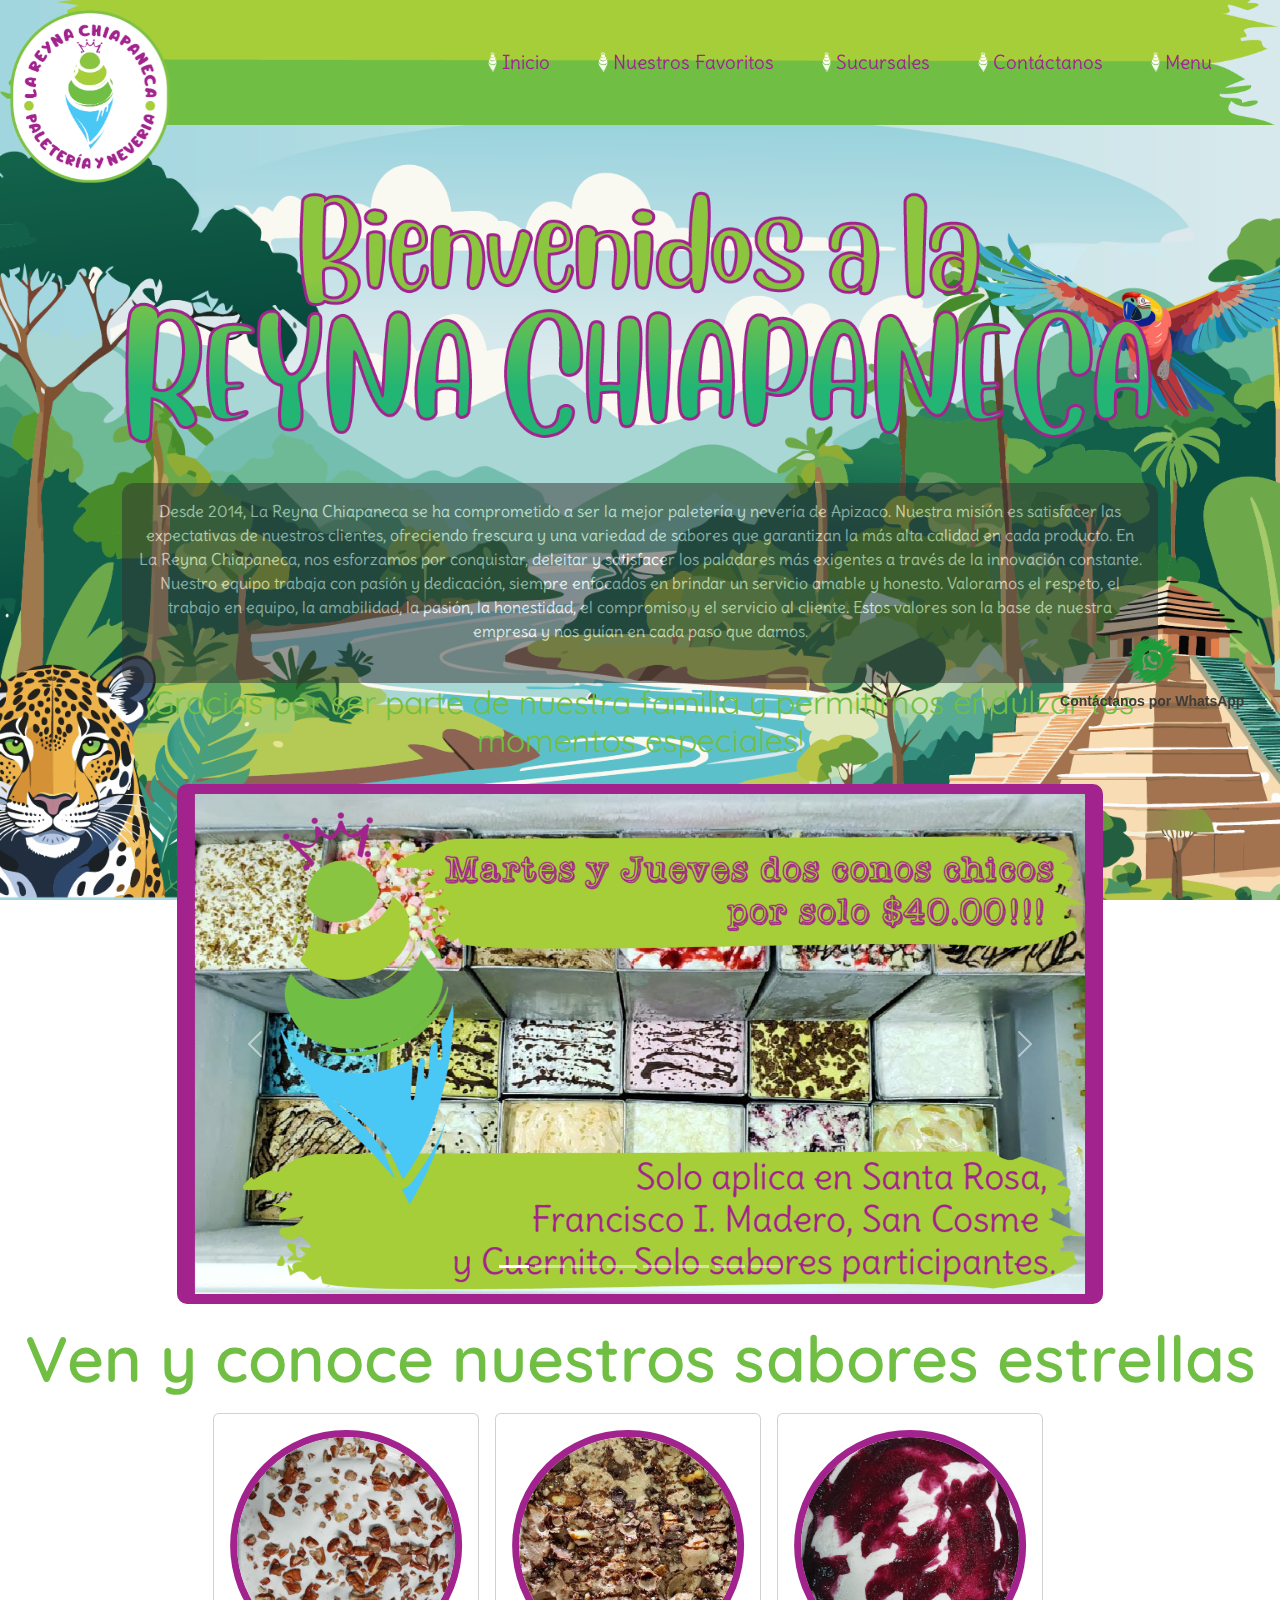
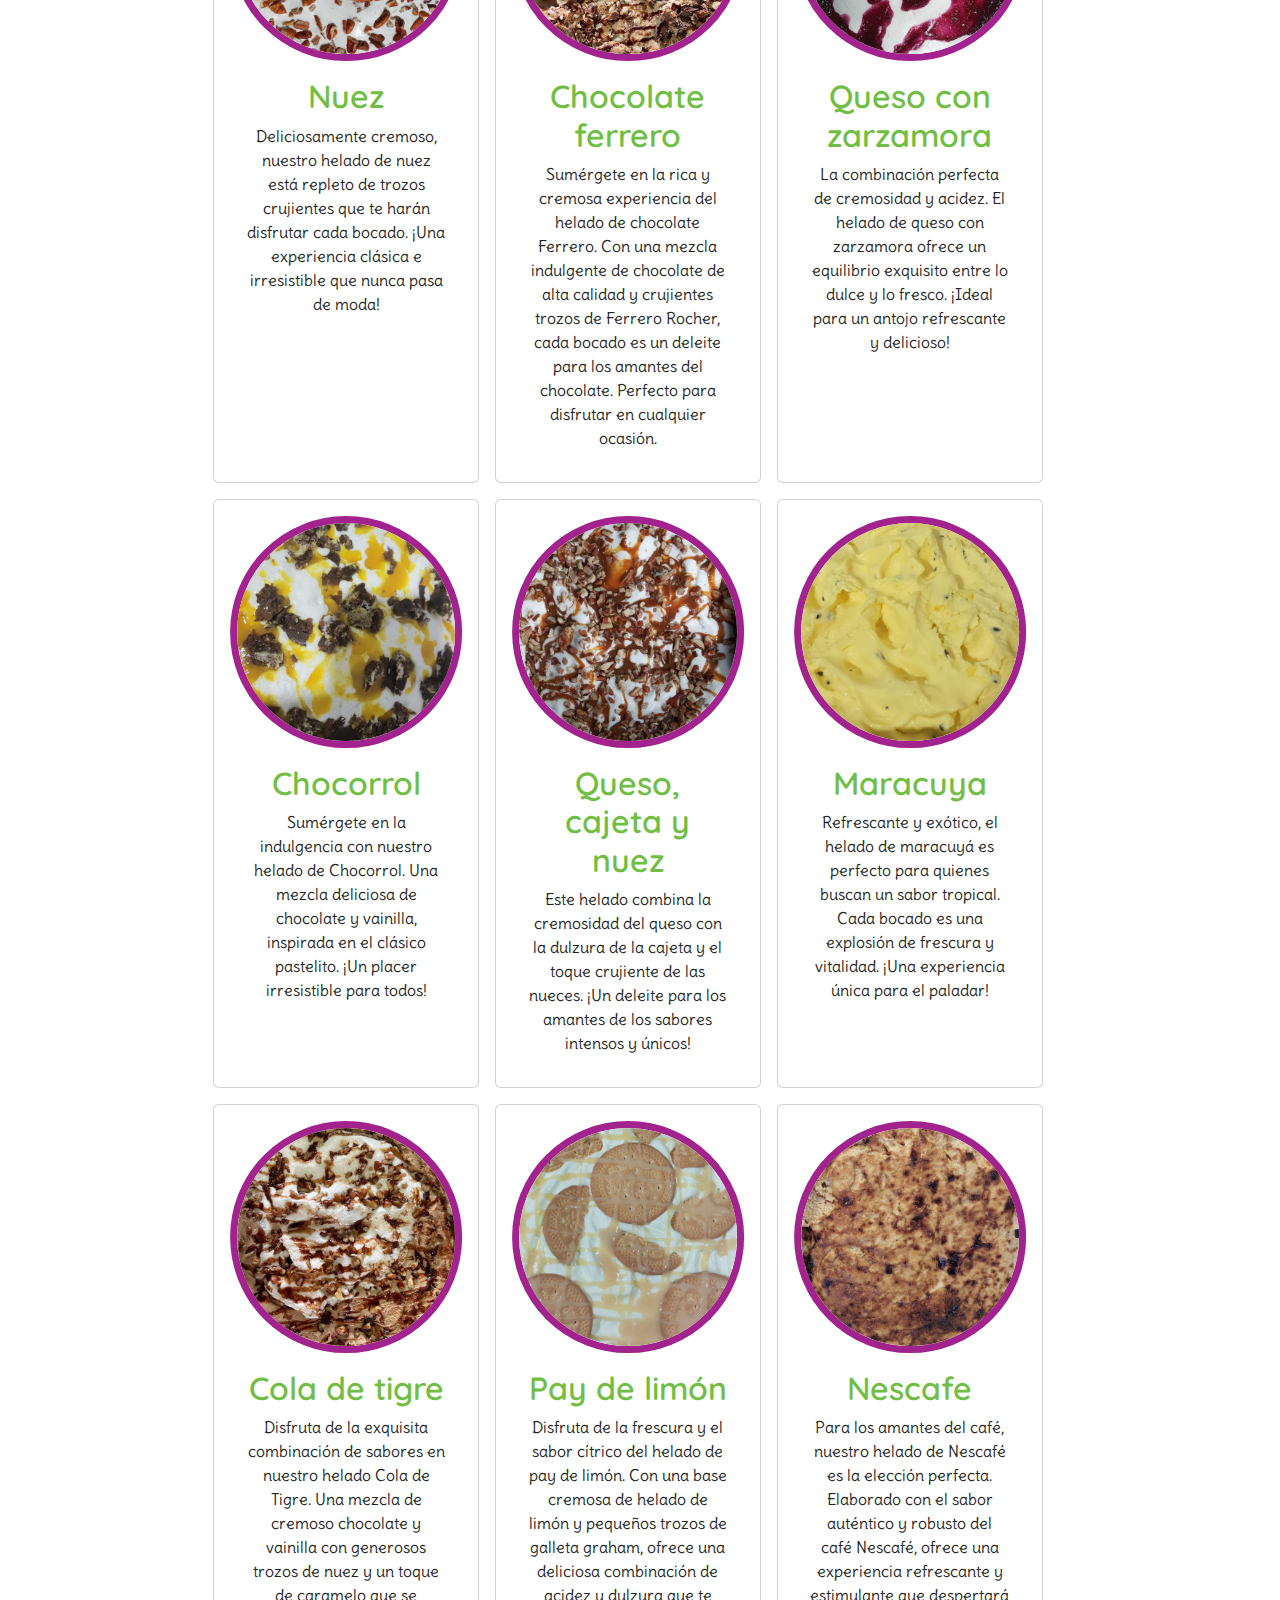
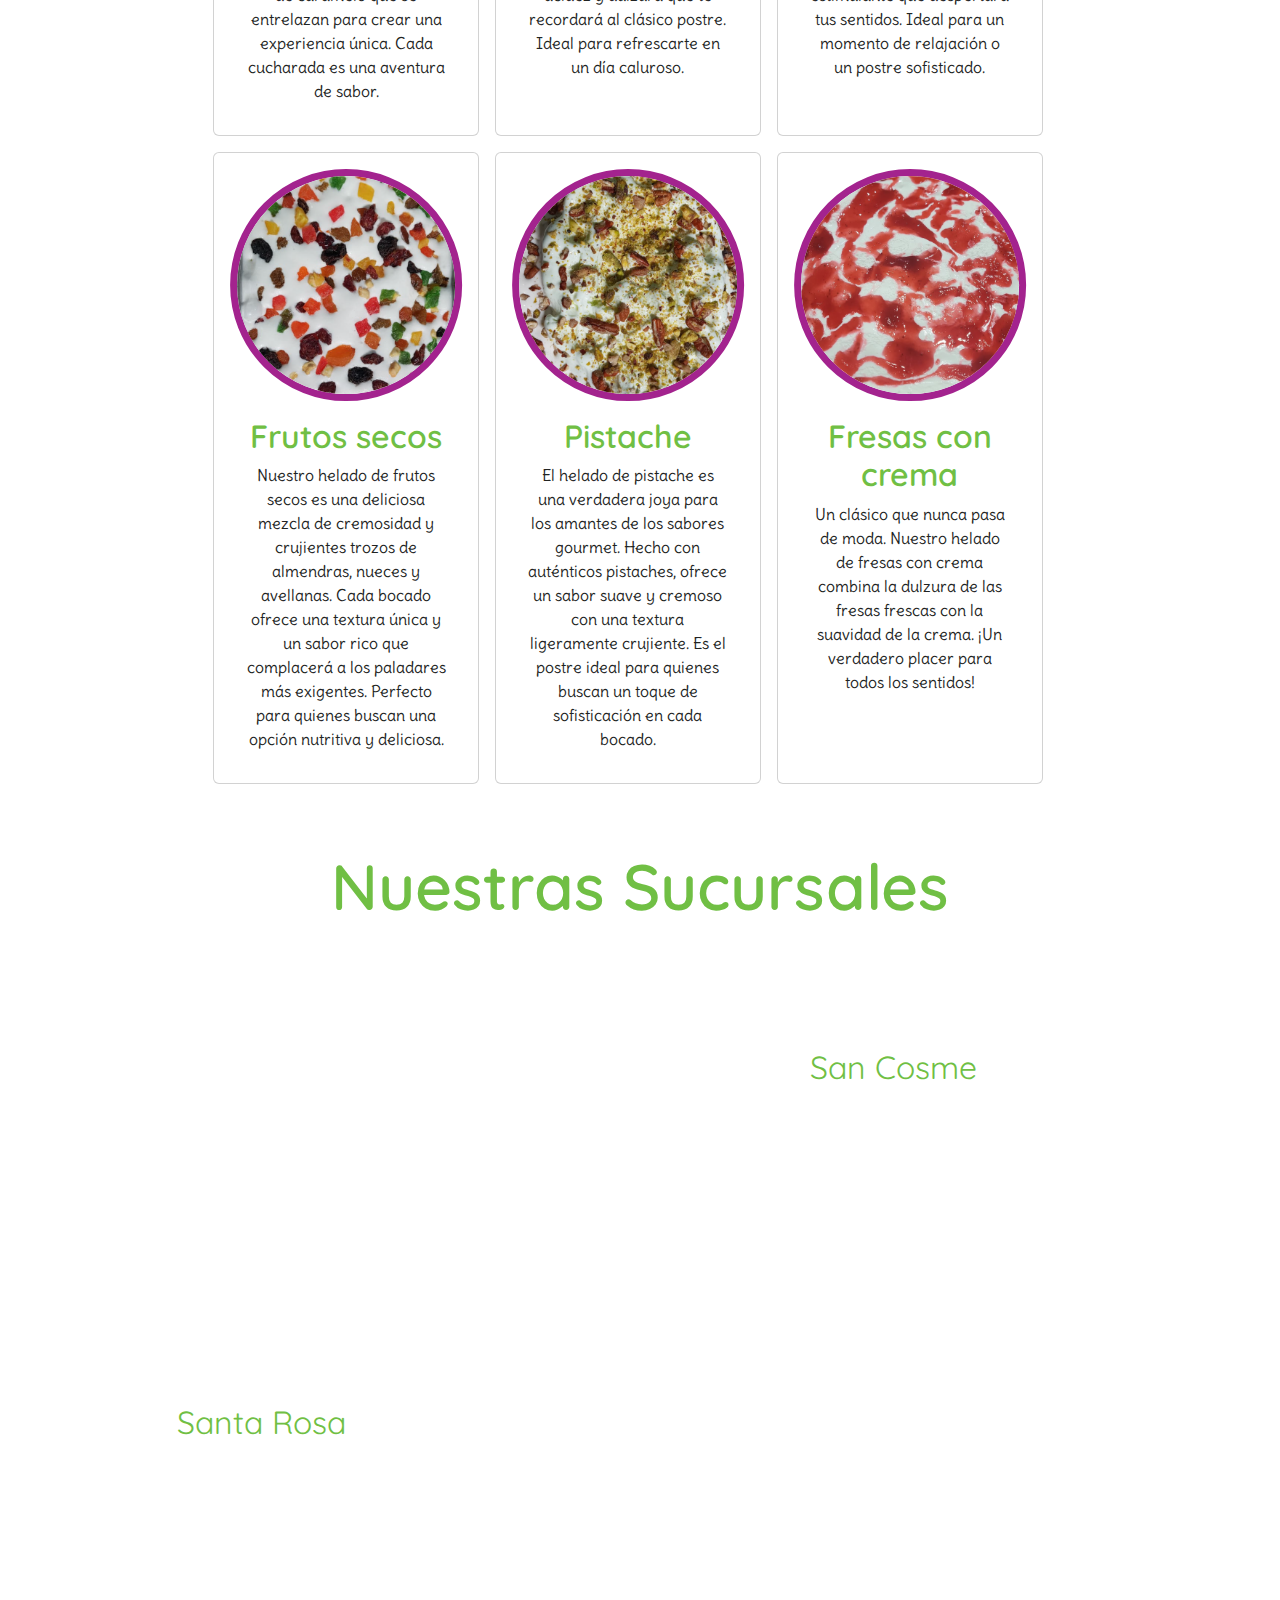
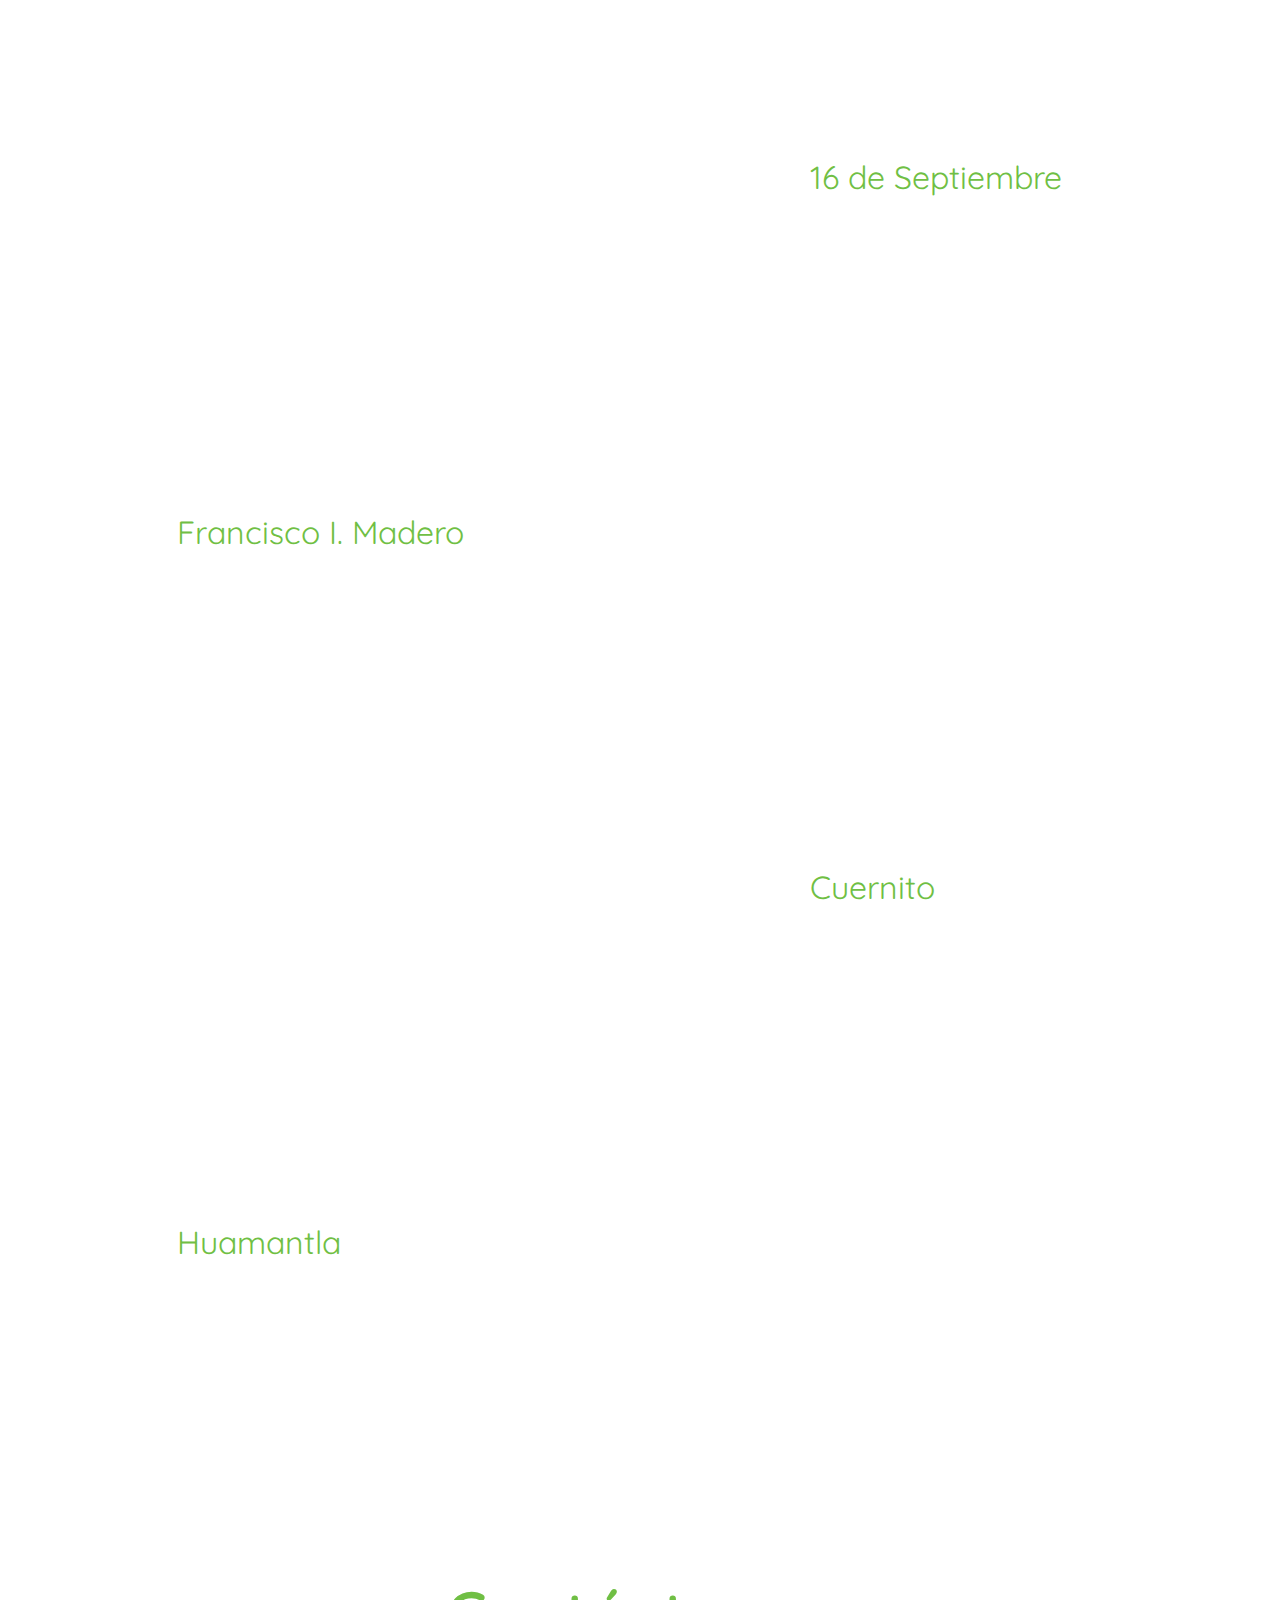
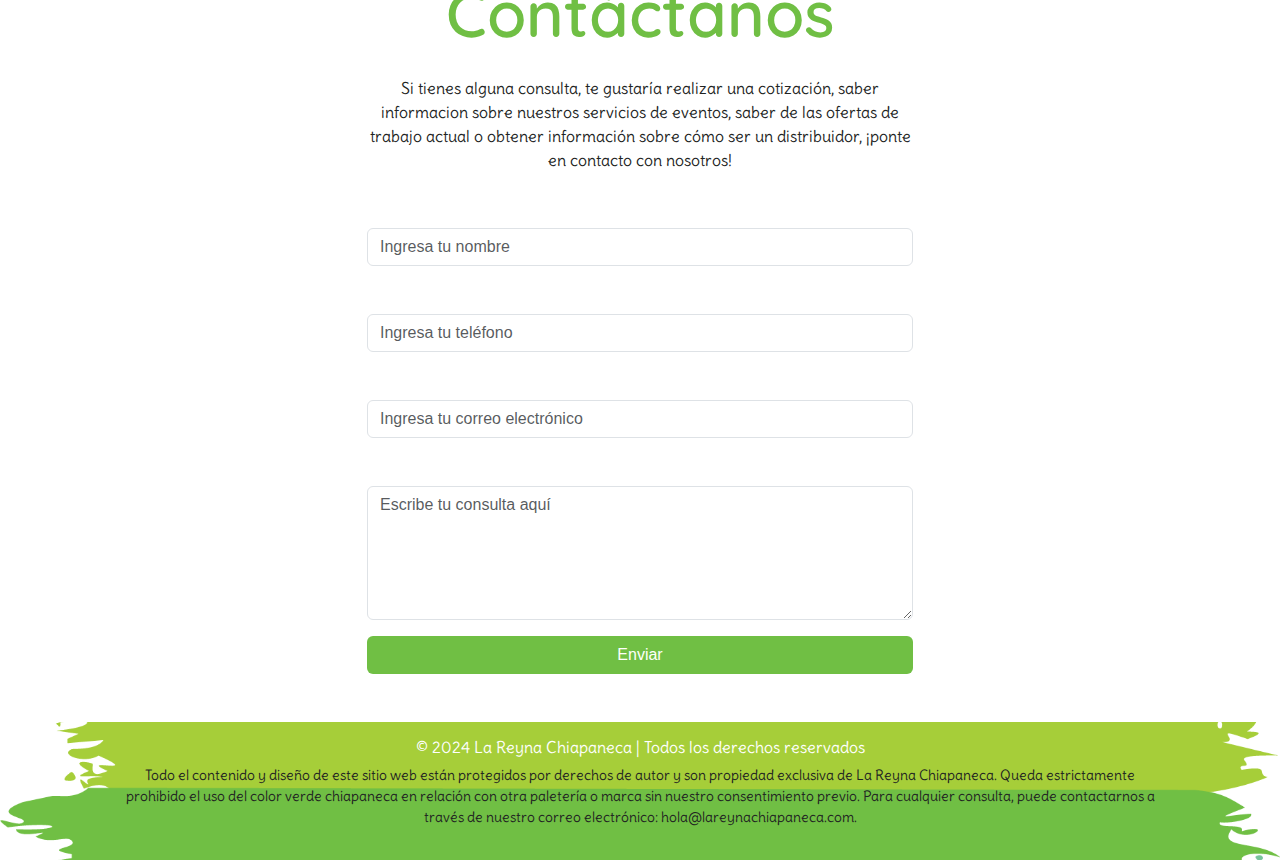
==== commit e24d79f6: "Agregando menu" ====
--- a/index.html
+++ b/index.html
@@ -89,6 +89,16 @@
                 Contáctanos
               </a>
             </li>
+            <li class="nav-item">
+              <a class="nav-link playwrite-ar-nav m-3" href="/src/menu.html">
+                <img
+                  src="/Images/Logo vector FEFFFA.png"
+                  alt="Menu"
+                  style="height: 20px; margin-right: 5px"
+                />
+                Menu
+              </a>
+            </li>
           </ul>
         </div>
       </div>
@@ -121,20 +131,22 @@
               alt="La Reyna Chiapaneca"
               class="img-fluid mb-4"
             />
-            <p class="text-center delius-subtitle mb-4">
-              Desde 2014, La Reyna Chiapaneca se ha comprometido a ser la mejor
-              paletería y nevería de Apizaco. Nuestra misión es satisfacer las
-              expectativas de nuestros clientes, ofreciendo frescura y una
-              variedad de sabores que garantizan la más alta calidad en cada
-              producto. En La Reyna Chiapaneca, nos esforzamos por conquistar,
-              deleitar y satisfacer los paladares más exigentes a través de la
-              innovación constante. Nuestro equipo trabaja con pasión y
-              dedicación, siempre enfocados en brindar un servicio amable y
-              honesto. Valoramos el respeto, el trabajo en equipo, la
-              amabilidad, la pasión, la honestidad, el compromiso y el servicio
-              al cliente. Estos valores son la base de nuestra empresa y nos
-              guían en cada paso que damos.
-            </p>
+            <div class="main--text">
+              <p class="text-center delius-subtitle mb-4">
+                Desde 2014, La Reyna Chiapaneca se ha comprometido a ser la
+                mejor paletería y nevería de Apizaco. Nuestra misión es
+                satisfacer las expectativas de nuestros clientes, ofreciendo
+                frescura y una variedad de sabores que garantizan la más alta
+                calidad en cada producto. En La Reyna Chiapaneca, nos esforzamos
+                por conquistar, deleitar y satisfacer los paladares más
+                exigentes a través de la innovación constante. Nuestro equipo
+                trabaja con pasión y dedicación, siempre enfocados en brindar un
+                servicio amable y honesto. Valoramos el respeto, el trabajo en
+                equipo, la amabilidad, la pasión, la honestidad, el compromiso y
+                el servicio al cliente. Estos valores son la base de nuestra
+                empresa y nos guían en cada paso que damos.
+              </p>
+            </div>
             <h5 class="text-center quicksand-flavor-small">
               ¡Gracias por ser parte de nuestra familia y permitirnos endulzar
               tus momentos especiales!
@@ -732,8 +744,9 @@
           <h2 class="text-center mb-4 quicksand-flavor-medium">Contáctanos</h2>
           <p class="text-center delius-p mb-4">
             Si tienes alguna consulta, te gustaría realizar una cotización,
-            saber de las ofertas de trabajo actual o obtener información sobre
-            cómo ser un distribuidor, ¡ponte en contacto con nosotros!
+            saber informacion sobre nuestros servicios de eventos, saber de las
+            ofertas de trabajo actual o obtener información sobre cómo ser un
+            distribuidor, ¡ponte en contacto con nosotros!
           </p>
           <form>
             <div class="mb-3">
--- a/styles/styles.css
+++ b/styles/styles.css
@@ -1,4 +1,7 @@
-@charset "UTF-8";
+@tailwind base;
+@tailwind components;
+@tailwind utilities;
+
 @import url("https://fonts.googleapis.com/css2?family=Delius&display=swap");
 @import url("https://fonts.googleapis.com/css2?family=Delius&family=Quicksand:wght@300..700&display=swap");
 * {
@@ -27,7 +30,8 @@
   font-style: normal;
   font-size: 8rem;
   color: #70bf44;
-  text-shadow: -1px -1px 0 #a3238e, 5px -5px 0 #a3238e, -1px 1px 0 #a3238e, 1px 1px 0 #a3238e;
+  text-shadow: -1px -1px 0 #a3238e, 5px -5px 0 #a3238e, -1px 1px 0 #a3238e,
+    1px 1px 0 #a3238e;
 }
 
 .quicksand-flavor-medium {
@@ -52,7 +56,7 @@
   font-family: "Delius", cursive;
   font-weight: 200;
   font-style: normal;
-  color: #212322;
+  color: white;
 }
 
 .delius-p {
@@ -143,7 +147,7 @@
   align-items: center;
 }
 .logo-fixed .navbar-brand img {
-  width: 160px;
+  width: 140px;
   height: auto;
 }
 @media (max-width: 992px) {
@@ -153,7 +157,7 @@
     left: auto;
   }
   .logo-fixed img {
-    width: 120px;
+    width: 100px;
   }
 }
 @media (max-width: 768px) {
@@ -163,7 +167,7 @@
     left: auto;
   }
   .logo-fixed img {
-    width: 80px !important;
+    width: 60px !important;
   }
 }
 @media (max-width: 576px) {
@@ -173,15 +177,22 @@
     left: auto;
   }
   .logo-fixed img {
-    width: 60px;
-  }
+    width: 40px;
+  }
+}
+
+.main--text {
+  background-color: #333;
+  opacity: 0.5;
+  border-radius: 12px;
+  padding: 1rem;
 }
 
 .carousel-item img {
   width: 100%;
   height: 500px;
   -o-object-fit: contain;
-     object-fit: contain;
+  object-fit: contain;
 }
 
 .carousel-background {
@@ -281,13 +292,13 @@
   width: 100%;
   height: 100%;
   -o-object-fit: cover;
-     object-fit: cover;
+  object-fit: cover;
   transform: translate(-50%, -50%);
   border-radius: 50%;
   border: #a3238e solid 7px;
 }
 
-.row-cols-lg-4 .col:nth-last-child(-n+3) {
+.row-cols-lg-4 .col:nth-last-child(-n + 3) {
   margin-left: auto;
   margin-right: auto;
 }
@@ -334,4 +345,4 @@
 .logo-fixed .navbar-brand img {
   width: 90px;
   height: auto;
-}/*# sourceMappingURL=styles.css.map */+} /*# sourceMappingURL=styles.css.map */
